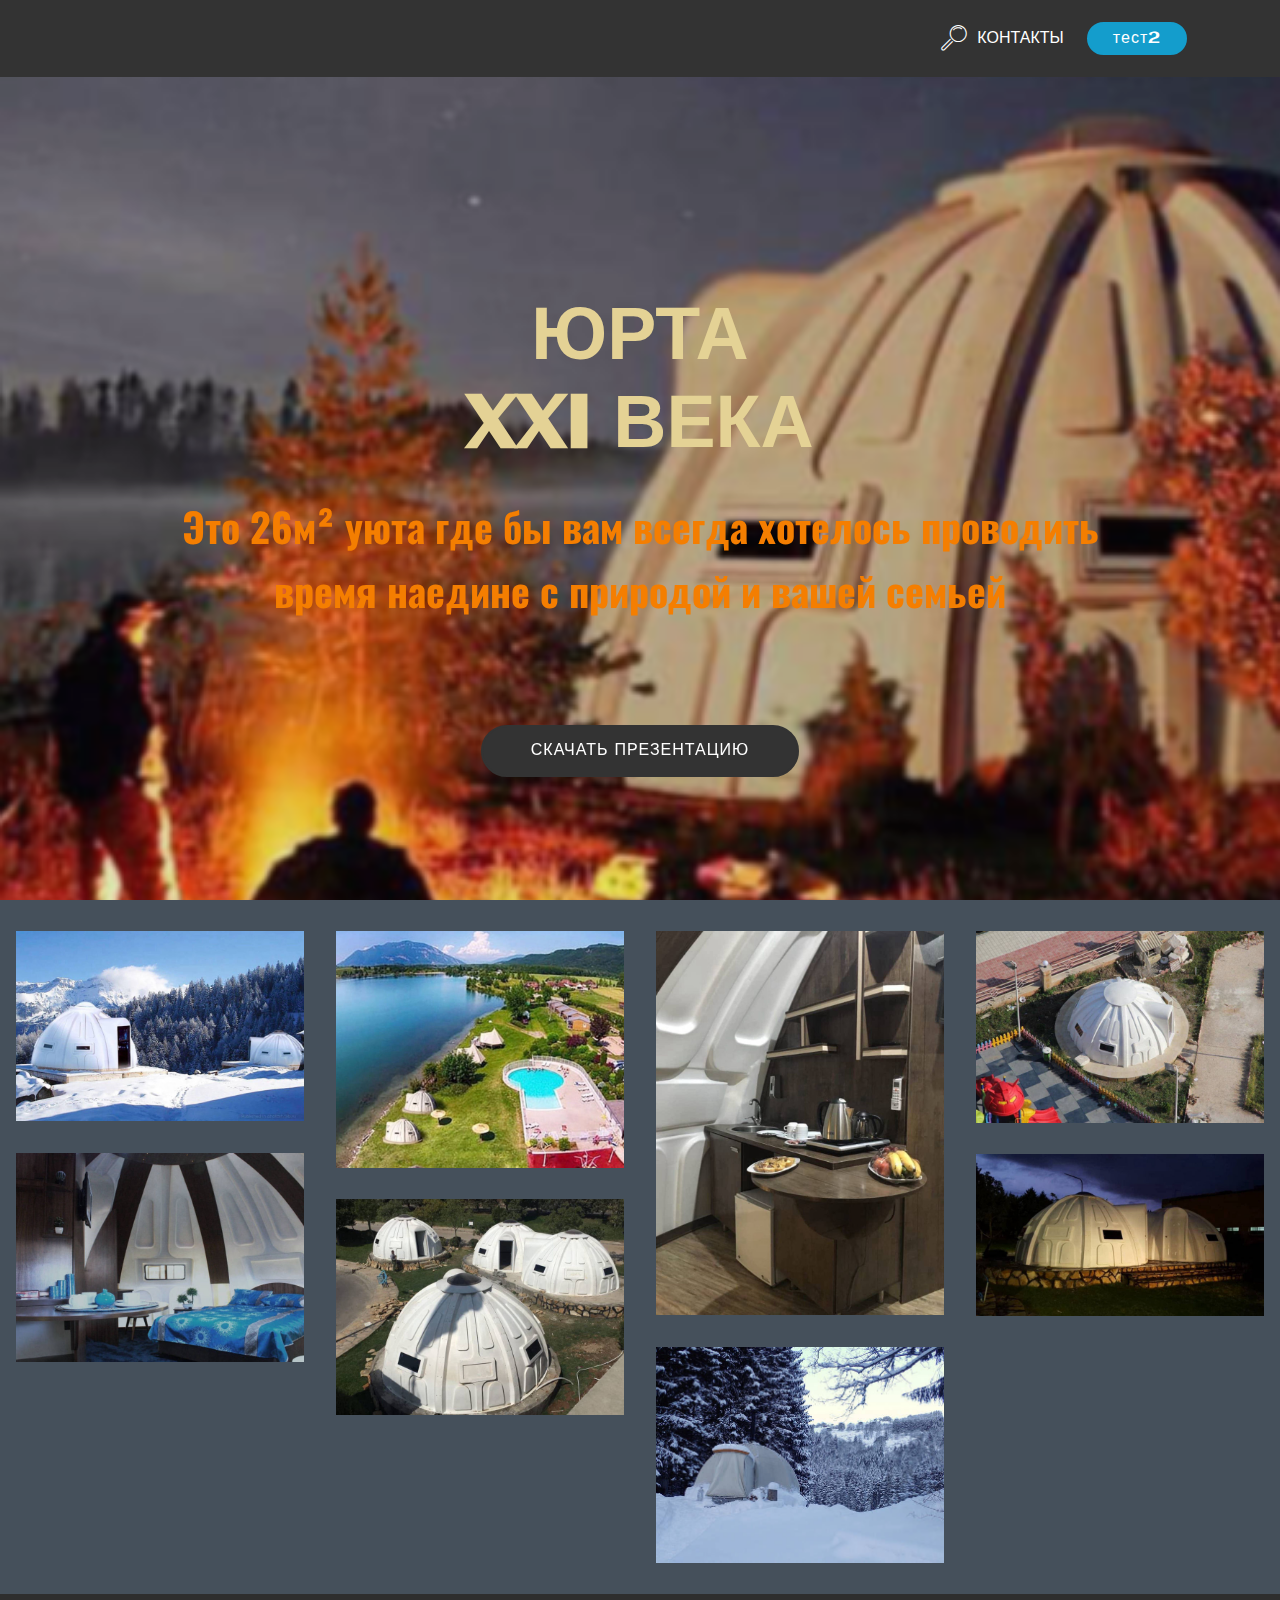
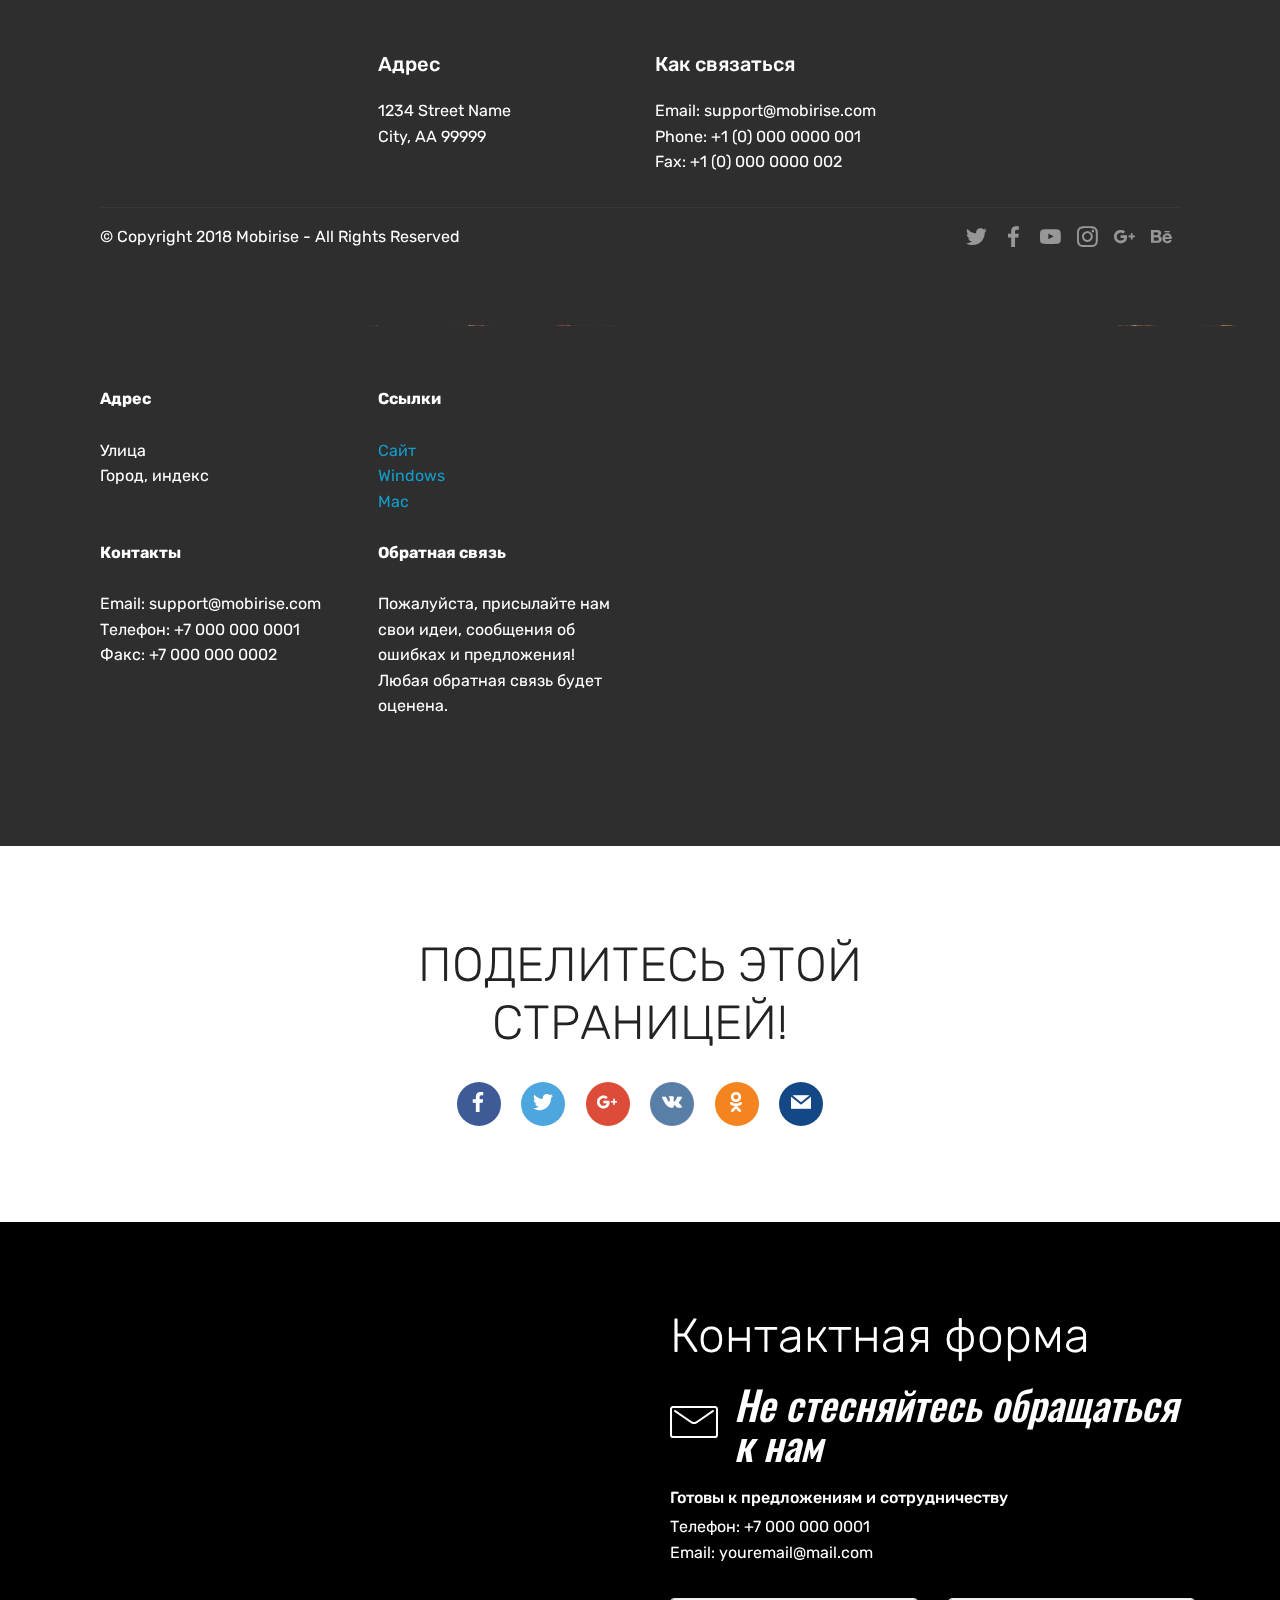
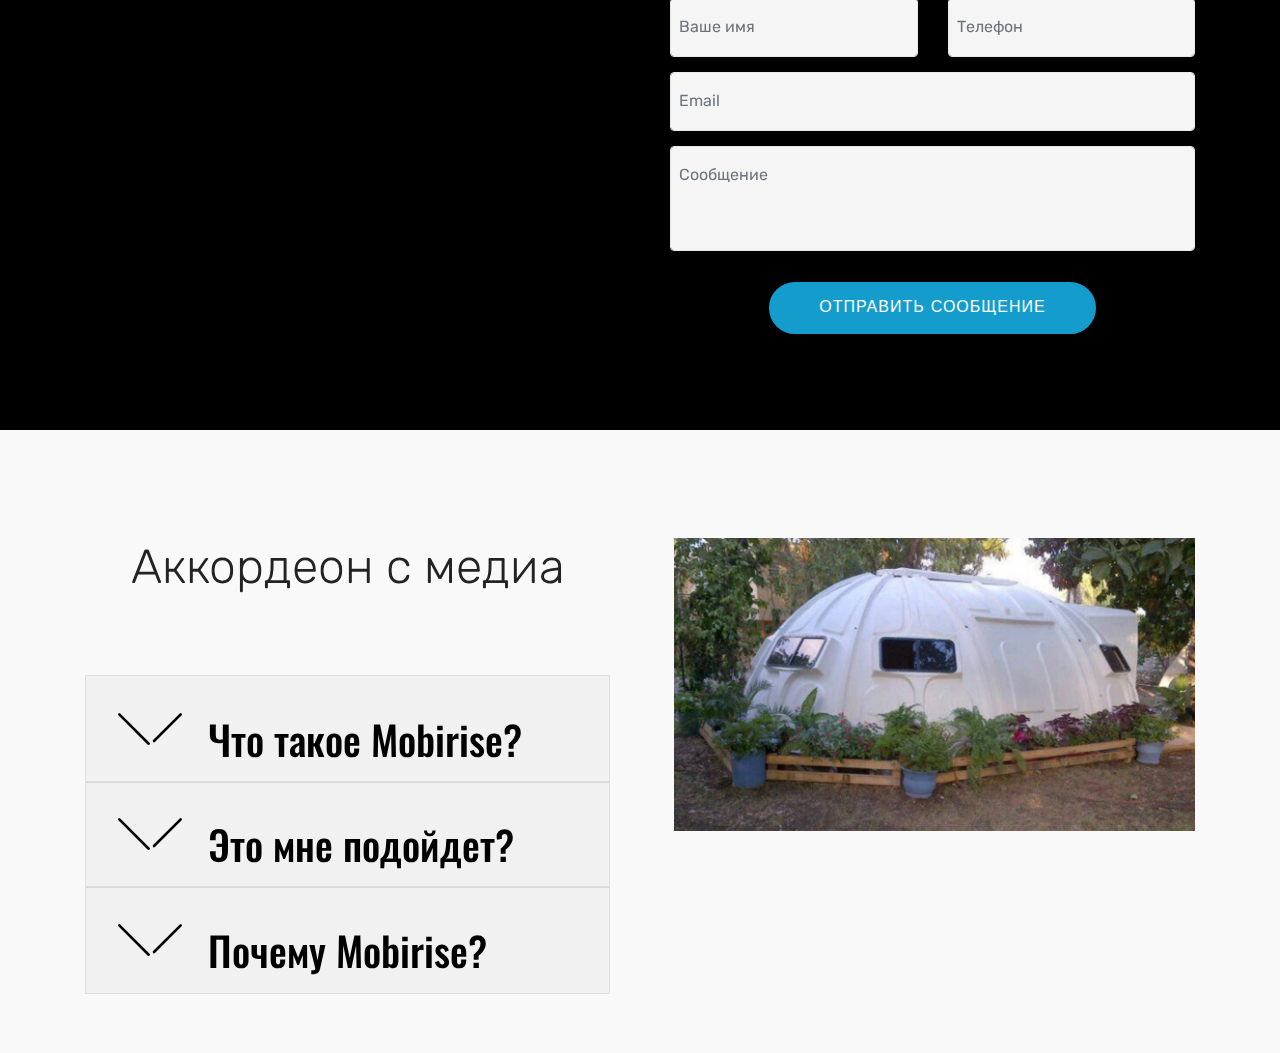
==== index.html @ 5a17ea2f "create github pages" ====
<!DOCTYPE html>
<html >
<head>
  <!-- Site made with Mobirise Website Builder v4.8.6, https://mobirise.com -->
  <meta charset="UTF-8">
  <meta http-equiv="X-UA-Compatible" content="IE=edge">
  <meta name="generator" content="Mobirise v4.8.6, mobirise.com">
  <meta name="viewport" content="width=device-width, initial-scale=1, minimum-scale=1">
  <link rel="shortcut icon" href="assets/images/-2-186x114.png" type="image/x-icon">
  <meta name="description" content="">
  <title>Home</title>
  <link rel="stylesheet" href="assets/web/assets/mobirise-icons/mobirise-icons.css">
  <link rel="stylesheet" href="assets/tether/tether.min.css">
  <link rel="stylesheet" href="assets/bootstrap/css/bootstrap.min.css">
  <link rel="stylesheet" href="assets/bootstrap/css/bootstrap-grid.min.css">
  <link rel="stylesheet" href="assets/bootstrap/css/bootstrap-reboot.min.css">
  <link rel="stylesheet" href="assets/facebook-plugin/style.css">
  <link rel="stylesheet" href="assets/dropdown/css/style.css">
  <link rel="stylesheet" href="assets/socicon/css/styles.css">
  <link rel="stylesheet" href="assets/theme/css/style.css">
  <link rel="stylesheet" href="assets/gallery/style.css">
  <link rel="stylesheet" href="assets/mobirise/css/mbr-additional.css" type="text/css">
  
  
  
</head>
<body>
  <section class="menu cid-qTkzRZLJNu" once="menu" id="menu1-0">

    

    <nav class="navbar navbar-expand beta-menu navbar-dropdown align-items-center navbar-fixed-top navbar-toggleable-sm">
        <button class="navbar-toggler navbar-toggler-right" type="button" data-toggle="collapse" data-target="#navbarSupportedContent" aria-controls="navbarSupportedContent" aria-expanded="false" aria-label="Toggle navigation">
            <div class="hamburger">
                <span></span>
                <span></span>
                <span></span>
                <span></span>
            </div>
        </button>
        <div class="menu-logo">
            <div class="navbar-brand">
                
                
            </div>
        </div>
        <div class="collapse navbar-collapse" id="navbarSupportedContent">
            <ul class="navbar-nav nav-dropdown navbar-nav-top-padding" data-app-modern-menu="true"><li class="nav-item">
                    <a class="nav-link link text-white display-4" href="page2.html">
                        <span class="mbri-search mbr-iconfont mbr-iconfont-btn"></span>КОНТАКТЫ</a>
                </li></ul>
            <div class="navbar-buttons mbr-section-btn"><a class="btn btn-sm btn-primary display-4" href="page1.html#video3-c">тест2</a></div>
        </div>
    </nav>
</section>

<section class="engine"><a href="https://mobirise.info/m">free site design templates</a></section><section class="cid-qTkA127IK8 mbr-fullscreen mbr-parallax-background" id="header2-1">

    

    <div class="mbr-overlay" style="opacity: 0.1; background-color: rgb(35, 35, 35);"></div>

    <div class="container align-center">
        <div class="row justify-content-md-center">
            <div class="mbr-white col-md-10">
                <h1 class="mbr-section-title mbr-bold pb-3 mbr-fonts-style display-1"><br><br>ЮРТА<br> XXI ВЕКА<br></h1>
                
                <p class="mbr-text pb-3 mbr-fonts-style display-5"><strong>Это 26м²	уюта где бы вам всегда хотелось проводить время наедине с природой и вашей семьей<br></strong><br></p>
                <div class="mbr-section-btn"><a class="btn btn-md btn-black display-4" href="assets/files/111kolbe%20%D1%80%D1%83%20%D0%B2%D0%B5%D1%80%D1%81%D0%B8%D1%8F.pptx">СКАЧАТЬ ПРЕЗЕНТАЦИЮ</a></div>
            </div>
        </div>
    </div>
    
</section>

<section class="mbr-gallery mbr-slider-carousel cid-r6RtkmjV8r" id="gallery3-p">

    

    <div>
        <div><!-- Filter --><!-- Gallery --><div class="mbr-gallery-row"><div class="mbr-gallery-layout-default"><div><div><div class="mbr-gallery-item mbr-gallery-item--p2" data-video-url="false" data-tags="Потрясающие"><div href="#lb-gallery3-p" data-slide-to="0" data-toggle="modal"><img src="assets/images/img-20181016-wa0000-1-1125x742-800x528.jpg" alt="" title=""><span class="icon-focus"></span></div></div><div class="mbr-gallery-item mbr-gallery-item--p2" data-video-url="false" data-tags="Отзывчивый"><div href="#lb-gallery3-p" data-slide-to="1" data-toggle="modal"><img src="assets/images/img-20181016-wa0001-3-1125x1117-800x657.jpg" alt="" title=""><span class="icon-focus"></span></div></div><div class="mbr-gallery-item mbr-gallery-item--p2" data-video-url="false" data-tags="Творческий"><div href="#lb-gallery3-p" data-slide-to="2" data-toggle="modal"><img src="assets/images/img-20181017-wa0000-810x1080-800x1067.jpg" alt="" title=""><span class="icon-focus"></span></div></div><div class="mbr-gallery-item mbr-gallery-item--p2" data-video-url="false" data-tags="Анимированный"><div href="#lb-gallery3-p" data-slide-to="3" data-toggle="modal"><img src="assets/images/img-20181017-wa0003-1080x719-800x533.jpg" alt="" title=""><span class="icon-focus"></span></div></div><div class="mbr-gallery-item mbr-gallery-item--p2" data-video-url="false" data-tags="Отзывчивый"><div href="#lb-gallery3-p" data-slide-to="4" data-toggle="modal"><img src="assets/images/1227x891-800x581.jpg" alt="" title=""><span class="icon-focus"></span></div></div><div class="mbr-gallery-item mbr-gallery-item--p2" data-video-url="false" data-tags="Потрясающие"><div href="#lb-gallery3-p" data-slide-to="5" data-toggle="modal"><img src="assets/images/img-20181017-wa0004-1080x607-800x450.jpg" alt="" title=""><span class="icon-focus"></span></div></div><div class="mbr-gallery-item mbr-gallery-item--p2" data-video-url="false" data-tags="Потрясающие"><div href="#lb-gallery3-p" data-slide-to="6" data-toggle="modal"><img src="assets/images/img-20181017-wa0002-1080x810-800x600.jpg" alt="" title=""><span class="icon-focus"></span></div></div><div class="mbr-gallery-item mbr-gallery-item--p2" data-video-url="false" data-tags="Анимированный"><div href="#lb-gallery3-p" data-slide-to="7" data-toggle="modal"><img src="assets/images/2-2062576-583x437-583x437.jpg" alt="" title=""><span class="icon-focus"></span></div></div></div></div><div class="clearfix"></div></div></div><!-- Lightbox --><div data-app-prevent-settings="" class="mbr-slider modal fade carousel slide" tabindex="-1" data-keyboard="true" data-interval="false" id="lb-gallery3-p"><div class="modal-dialog"><div class="modal-content"><div class="modal-body"><div class="carousel-inner"><div class="carousel-item"><img src="assets/images/img-20181016-wa0000-1-1125x742.jpg" alt="" title=""></div><div class="carousel-item"><img src="assets/images/img-20181016-wa0001-3-1125x1117.jpg" alt="" title=""></div><div class="carousel-item"><img src="assets/images/img-20181017-wa0000-810x1080.jpg" alt="" title=""></div><div class="carousel-item"><img src="assets/images/img-20181017-wa0003-1080x719.jpg" alt="" title=""></div><div class="carousel-item active"><img src="assets/images/-1227x891.jpg" alt="" title=""></div><div class="carousel-item"><img src="assets/images/img-20181017-wa0004-1080x607.jpg" alt="" title=""></div><div class="carousel-item"><img src="assets/images/img-20181017-wa0002-1080x810.jpg" alt="" title=""></div><div class="carousel-item"><img src="assets/images/2-2062576-583x437.jpg" alt="" title=""></div></div><a class="carousel-control carousel-control-prev" role="button" data-slide="prev" href="#lb-gallery3-p"><span class="mbri-left mbr-iconfont" aria-hidden="true"></span><span class="sr-only">Previous</span></a><a class="carousel-control carousel-control-next" role="button" data-slide="next" href="#lb-gallery3-p"><span class="mbri-right mbr-iconfont" aria-hidden="true"></span><span class="sr-only">Next</span></a><a class="close" href="#" role="button" data-dismiss="modal"><span class="sr-only">Close</span></a></div></div></div></div></div>
    </div>

</section>

<section class="cid-qTkAaeaxX5" id="footer1-2">

    

    

    <div class="container">
        <div class="media-container-row content text-white">
            <div class="col-12 col-md-3">
                <div class="media-wrap">
                    <a href="https://mobirise.com/">
                        <img src="assets/images/logo2-1.png" alt="Mobirise" title="">
                    </a>
                </div>
            </div>
            <div class="col-12 col-md-3 mbr-fonts-style display-7">
                <h5 class="pb-3">
                    Адрес</h5>
                <p class="mbr-text">
                    1234 Street Name
                    <br>City, AA 99999
                </p>
            </div>
            <div class="col-12 col-md-3 mbr-fonts-style display-7">
                <h5 class="pb-3">
                    Как связаться</h5>
                <p class="mbr-text">
                    Email: support@mobirise.com
                    <br>Phone: +1 (0) 000 0000 001
                    <br>Fax: +1 (0) 000 0000 002
                </p>
            </div>
            <div class="col-12 col-md-3 mbr-fonts-style display-7">
                <h5 class="pb-3"></h5>
                <p class="mbr-text"></p>
            </div>
        </div>
        <div class="footer-lower">
            <div class="media-container-row">
                <div class="col-sm-12">
                    <hr>
                </div>
            </div>
            <div class="media-container-row mbr-white">
                <div class="col-sm-6 copyright">
                    <p class="mbr-text mbr-fonts-style display-7">
                        © Copyright 2018 Mobirise - All Rights Reserved
                    </p>
                </div>
                <div class="col-md-6">
                    <div class="social-list align-right">
                        <div class="soc-item">
                            <a href="https://twitter.com/mobirise" target="_blank">
                                <span class="socicon-twitter socicon mbr-iconfont mbr-iconfont-social"></span>
                            </a>
                        </div>
                        <div class="soc-item">
                            <a href="https://www.facebook.com/pages/Mobirise/1616226671953247" target="_blank">
                                <span class="socicon-facebook socicon mbr-iconfont mbr-iconfont-social"></span>
                            </a>
                        </div>
                        <div class="soc-item">
                            <a href="https://www.youtube.com/c/mobirise" target="_blank">
                                <span class="socicon-youtube socicon mbr-iconfont mbr-iconfont-social"></span>
                            </a>
                        </div>
                        <div class="soc-item">
                            <a href="https://instagram.com/mobirise" target="_blank">
                                <span class="socicon-instagram socicon mbr-iconfont mbr-iconfont-social"></span>
                            </a>
                        </div>
                        <div class="soc-item">
                            <a href="https://plus.google.com/u/0/+Mobirise" target="_blank">
                                <span class="socicon-googleplus socicon mbr-iconfont mbr-iconfont-social"></span>
                            </a>
                        </div>
                        <div class="soc-item">
                            <a href="https://www.behance.net/Mobirise" target="_blank">
                                <span class="socicon-behance socicon mbr-iconfont mbr-iconfont-social"></span>
                            </a>
                        </div>
                    </div>
                </div>
            </div>
        </div>
    </div>
</section>

<section class="mbr-section mbr-section__comments" id="facebook-comments-block-14" data-rv-view="43" style="background-image: url(assets/images/comments-bg.jpg); padding-top: 0rem; padding-bottom: 0rem;">
         <div class="mbr-overlay" style="opacity: 0.6; background-color: rgb(69, 80, 91);">
    </div>
    <div class="mbr-section__container mbr-section__container--isolated addons-container">
        <div class="addons-row">
            <div class="addons-container-inner"><div class="facebookPlaceholder" data-numposts="20"><h2>FACEBOOK COMMENTS WILL BE SHOWN ONLY WHEN YOUR SITE IS ONLINE</h2> <img src="assets/images/facebook-comments.jpg"></div></div>
            
           
        </div>
    </div>
</section>

<section class="cid-r6RGAYYSfJ" id="footer2-1f">

    

    

    <div class="container">
        <div class="media-container-row content mbr-white">
            <div class="col-12 col-md-3 mbr-fonts-style display-7">
                <p class="mbr-text">
                    <strong>Адрес</strong>
                    <br>
                    <br>Улица
                    <br>Город, индекс
                    <br>
                    <br>
                    <br><strong>Контакты</strong>
                    <br>
                    <br>Email: support@mobirise.com
                    <br>Телефон: +7 000 000 0001
                    <br>Факс: +7 000 000 0002
                </p>
            </div>
            <div class="col-12 col-md-3 mbr-fonts-style display-7">
                <p class="mbr-text">
                    <strong>Ссылки</strong>
                    <br>
                    <br><a class="text-primary" href="https://mobirise.co/">Сайт</a>
                    <br><a class="text-primary" href="https://mobirise.co/">Windows</a>
                    <br><a class="text-primary" href="https://mobirise.co/">Mac</a>
                    <br>
                    <br><strong>Обратная связь</strong>
                    <br>
                    <br>Пожалуйста, присылайте нам свои идеи, сообщения об ошибках и предложения! Любая обратная связь будет оценена.
                </p>
            </div>
            <div class="col-12 col-md-6">
                <div class="google-map"><iframe frameborder="0" style="border:0" src="https://www.google.com/maps/embed/v1/place?key=AIzaSyA0Dx_boXQiwvdz8sJHoYeZNVTdoWONYkU&amp;q=place_id:ChIJn6wOs6lZwokRLKy1iqRcoKw" allowfullscreen=""></iframe></div>
            </div>
        </div>
        
    </div>
</section>

<section class="cid-r6RGNVhE9w" id="social-buttons3-1l">
    
    

    

    <div class="container">
        <div class="media-container-row">
            <div class="col-md-8 align-center">
                <h2 class="pb-3 mbr-section-title mbr-fonts-style display-2">
                    ПОДЕЛИТЕСЬ ЭТОЙ СТРАНИЦЕЙ!
                </h2>
                <div>
                    <div class="mbr-social-likes">
                        <span class="btn btn-social socicon-bg-facebook facebook mx-2" title="Поделиться в Facebook">
                            <i class="socicon socicon-facebook"></i>
                        </span>
                        <span class="btn btn-social twitter socicon-bg-twitter mx-2" title="Поделиться в Twitter">
                            <i class="socicon socicon-twitter"></i>
                        </span>
                        <span class="btn btn-social plusone socicon-bg-googleplus mx-2" title="Поделиться в Google+">
                            <i class="socicon socicon-googleplus"></i>
                        </span>
                        <span class="btn btn-social vkontakte socicon-bg-vkontakte mx-2" title="Поделиться в VK">
                            <i class="socicon socicon-vkontakte"></i>
                        </span>
                        <span class="btn btn-social odnoklassniki socicon-bg-odnoklassniki mx-2" title="Поделиться в OK">
                            <i class="socicon socicon-odnoklassniki"></i>
                        </span>
                        
                        <span class="btn btn-social mailru socicon-bg-mail mx-2" title="Поделиться в Mail.ru">
                            <i class="socicon socicon-mail"></i>
                        </span>
                    </div>
                </div>
            </div>
        </div>
    </div>
</section>

<section class="mbr-section form4 cid-r6RGTCSPbc" id="form4-2o">

    

    
    <div class="container">
        <div class="row">
            <div class="col-md-6">
                <div class="google-map"><iframe frameborder="0" style="border:0" src="https://www.google.com/maps/embed/v1/place?key=AIzaSyA0Dx_boXQiwvdz8sJHoYeZNVTdoWONYkU&amp;q=place_id:ChIJn6wOs6lZwokRLKy1iqRcoKw" allowfullscreen=""></iframe></div>
            </div>
            <div class="col-md-6">
                <h2 class="pb-3 align-left mbr-fonts-style display-2">
                    Контактная форма
                </h2>
                <div>
                    <div class="icon-block pb-3">
                        <span class="icon-block__icon">
                            <span class="mbr-iconfont mbri-letter" style="color: rgb(255, 255, 255); fill: rgb(255, 255, 255);"></span>
                        </span>
                        <h4 class="icon-block__title align-left mbr-fonts-style display-5">
                            Не стесняйтесь обращаться к нам
                        </h4>
                    </div>
                    <div class="icon-contacts pb-3">
                        <h5 class="align-left mbr-fonts-style display-7">
                            Готовы к предложениям и сотрудничеству
                        </h5>
                        <p class="mbr-text align-left mbr-fonts-style display-7">
                            Телефон: +7 000 000 0001 <br>
                            Email: youremail@mail.com
                        </p>
                    </div>
                </div>
                <div data-form-type="formoid">
                    <div data-form-alert="" hidden="">Спасибо за заполнение анкеты!</div>
                    <form class="block mbr-form" action="https://mobirise.com/" method="post" data-form-title="Mobirise Form"><input type="hidden" name="email" data-form-email="true" value="rLSuAq1L0vWD0fDJm6DjSKZJXuNEM0MBqK08DzKkqx2nPDmiSiIG1WAEdH+lV1MstTZqSiFe5QsLeC7LN2u+0MVGyG+7CFnGthLiTSDicDaTqVNBIhTIag0ufxMpxOjO">
                        <div class="row">
                            <div class="col-md-6 multi-horizontal" data-for="name">
                                <input type="text" class="form-control input" name="name" data-form-field="Name" placeholder="Ваше имя" required="" id="name-form4-2o">
                            </div>
                            <div class="col-md-6 multi-horizontal" data-for="phone">
                                <input type="text" class="form-control input" name="phone" data-form-field="Phone" placeholder="Телефон" required="" id="phone-form4-2o">
                            </div>
                            <div class="col-md-12" data-for="email">
                                <input type="text" class="form-control input" name="email" data-form-field="Email" placeholder="Email" required="" id="email-form4-2o">
                            </div>
                            <div class="col-md-12" data-for="message">
                                <textarea class="form-control input" name="message" rows="3" data-form-field="Message" placeholder="Сообщение" style="resize:none" id="message-form4-2o"></textarea>
                            </div>
                            <div class="input-group-btn col-md-12" style="margin-top: 10px;">
                                <button href="" type="submit" class="btn btn-primary btn-form display-4">ОТПРАВИТЬ СООБЩЕНИЕ</button>
                            </div>
                        </div>
                    </form>
                </div>
            </div>
        </div>
    </div>
</section>

<section class="accordion2 cid-r6RH7hiity" id="accordion2-1y">

    


    
    <div class="container">
        <div class="media-container-row pt-5">
            <div class="accordion-content">
                <h2 class="mbr-section-title align-center pb-3 mbr-fonts-style display-2">
                        Aккордеон с медиа
                </h2>
                
                <div id="bootstrap-accordion_8" class="panel-group accordionStyles accordion pt-5 mt-3" role="tablist" aria-multiselectable="true">
                        <div class="card">
                            <div class="card-header" role="tab" id="headingOne">
                                <a role="button" class="collapsed panel-title text-black" data-toggle="collapse" data-core="" href="#collapse1_8" aria-expanded="false" aria-controls="collapse1">
                                    <h4 class="mbr-fonts-style display-5">
                                        <span class="sign mbr-iconfont mbri-arrow-down inactive"></span> Что такое Mobirise?
                                    </h4>
                                </a>
                            </div>
                            <div id="collapse1_8" class="panel-collapse noScroll collapse" role="tabpanel" aria-labelledby="headingOne" data-parent="#bootstrap-accordion_8">
                                <div class="panel-body p-4">
                                    <p class="mbr-fonts-style panel-text display-7">
                                       Mobirise - это автономное приложение для Windows и Mac, которое позволяет легко создавать веб-сайты, целевые страницы, онлайн-резюме и портфолио, промо-сайты для приложений, мероприятий, услуг и продуктов.</p>
                                </div>
                            </div>
                        </div>
                
                        <div class="card">
                            <div class="card-header" role="tab" id="headingTwo">
                                <a role="button" class="collapsed panel-title text-black" data-toggle="collapse" data-core="" href="#collapse2_8" aria-expanded="false" aria-controls="collapse2">
                                    <h4 class="mbr-fonts-style mbr-fonts-style display-5">
                                        <span class="sign mbr-iconfont mbri-arrow-down inactive"></span> Это мне подойдет?
                                    </h4>
                                </a>
                                
                            </div>
                            <div id="collapse2_8" class="panel-collapse noScroll collapse" role="tabpanel" aria-labelledby="headingTwo" data-parent="#bootstrap-accordion_8">
                                <div class="panel-body p-4">
                                    <p class="mbr-fonts-style panel-text display-7">
                                       Mobirise идеально подходит для тех, кто не знает тонкостей веб-дизайна и разработки, кто предпочитает работать визуально и не копаться с кодом. Также пригодится прокодерам для быстрого прототипирования и небольших проектов.</p>
                                </div>
                            </div>
                        </div>
                
                        <div class="card">
                            <div class="card-header" role="tab" id="headingThree">
                                <a role="button" class="collapsed panel-title text-black" data-toggle="collapse" data-core="" href="#collapse3_8" aria-expanded="false" aria-controls="collapse3">
                                    <h4 class="mbr-fonts-style display-5">
                                        <span class="sign mbr-iconfont mbri-arrow-down inactive"></span> Почему Mobirise?
                                    </h4>
                                </a>
                            </div>
                            <div id="collapse3_8" class="panel-collapse noScroll collapse" role="tabpanel" aria-labelledby="headingThree" data-parent="#bootstrap-accordion_8">
                                <div class="panel-body p-4">
                                    <p class="mbr-fonts-style panel-text display-7">
                                       Основные отличия от традиционных конструкторов:<br>* Минималистичен, удивительно <strong>прост в использовании</strong> интерфейс<br>* <strong>мобильно</strong>-адаптирован и технологичен<br>* <strong>бесплатно</strong> для коммерческого и некоммерческого использования</p>
                                </div>
                            </div>
                        </div>
                
                        
                
                        
                
                        
                </div>
            </div>
            <div class="mbr-figure" style="width: 105%;">
                    <img src="assets/images/img-20181017-wa0001-1-1080x606.jpg" alt="Mobirise" title="">
            </div>
        </div>
    </div>
</section>


  <script src="assets/web/assets/jquery/jquery.min.js"></script>
  <script src="assets/popper/popper.min.js"></script>
  <script src="assets/tether/tether.min.js"></script>
  <script src="assets/bootstrap/js/bootstrap.min.js"></script>
  <script src="https://connect.facebook.net/en_US/sdk.js#xfbml=1&version=v2.5"></script>
  <script src="https://apis.google.com/js/plusone.js"></script>
  <script src="assets/facebook-plugin/facebook-script.js"></script>
  <script src="assets/dropdown/js/script.min.js"></script>
  <script src="assets/touchswipe/jquery.touch-swipe.min.js"></script>
  <script src="assets/parallax/jarallax.min.js"></script>
  <script src="assets/masonry/masonry.pkgd.min.js"></script>
  <script src="assets/imagesloaded/imagesloaded.pkgd.min.js"></script>
  <script src="assets/bootstrapcarouselswipe/bootstrap-carousel-swipe.js"></script>
  <script src="assets/mbr-switch-arrow/mbr-switch-arrow.js"></script>
  <script src="assets/vimeoplayer/jquery.mb.vimeo_player.js"></script>
  <script src="assets/smoothscroll/smooth-scroll.js"></script>
  <script src="assets/sociallikes/social-likes.js"></script>
  <script src="assets/theme/js/script.js"></script>
  <script src="assets/slidervideo/script.js"></script>
  <script src="assets/gallery/player.min.js"></script>
  <script src="assets/gallery/script.js"></script>
  <script src="assets/formoid/formoid.min.js"></script>
  
  
</body>
</html>
---- assets/web/assets/mobirise-icons/mobirise-icons.css ----
@font-face {
  font-family: 'MobiriseIcons';
  src:  url('mobirise-icons.eot?spat4u');
  src:  url('mobirise-icons.eot?spat4u#iefix') format('embedded-opentype'),
    url('mobirise-icons.ttf?spat4u') format('truetype'),
    url('mobirise-icons.woff?spat4u') format('woff'),
    url('mobirise-icons.svg?spat4u#MobiriseIcons') format('svg');
  font-weight: normal;
  font-style: normal;
}

[class^="mbri-"], [class*=" mbri-"] {
  /* use !important to prevent issues with browser extensions that change fonts */
  font-family: MobiriseIcons !important;
  speak: none;
  font-style: normal;
  font-weight: normal;
  font-variant: normal;
  text-transform: none;
  line-height: 1;

  /* Better Font Rendering =========== */
  -webkit-font-smoothing: antialiased;
  -moz-osx-font-smoothing: grayscale;
}

.mbri-add-submenu:before {
  content: "\e900";
}
.mbri-alert:before {
  content: "\e901";
}
.mbri-align-center:before {
  content: "\e902";
}
.mbri-align-justify:before {
  content: "\e903";
}
.mbri-align-left:before {
  content: "\e904";
}
.mbri-align-right:before {
  content: "\e905";
}
.mbri-android:before {
  content: "\e906";
}
.mbri-apple:before {
  content: "\e907";
}
.mbri-arrow-down:before {
  content: "\e908";
}
.mbri-arrow-next:before {
  content: "\e909";
}
.mbri-arrow-prev:before {
  content: "\e90a";
}
.mbri-arrow-up:before {
  content: "\e90b";
}
.mbri-bold:before {
  content: "\e90c";
}
.mbri-bookmark:before {
  content: "\e90d";
}
.mbri-bootstrap:before {
  content: "\e90e";
}
.mbri-briefcase:before {
  content: "\e90f";
}
.mbri-browse:before {
  content: "\e910";
}
.mbri-bulleted-list:before {
  content: "\e911";
}
.mbri-calendar:before {
  content: "\e912";
}
.mbri-camera:before {
  content: "\e913";
}
.mbri-cart-add:before {
  content: "\e914";
}
.mbri-cart-full:before {
  content: "\e915";
}
.mbri-cash:before {
  content: "\e916";
}
.mbri-change-style:before {
  content: "\e917";
}
.mbri-chat:before {
  content: "\e918";
}
.mbri-clock:before {
  content: "\e919";
}
.mbri-close:before {
  content: "\e91a";
}
.mbri-cloud:before {
  content: "\e91b";
}
.mbri-code:before {
  content: "\e91c";
}
.mbri-contact-form:before {
  content: "\e91d";
}
.mbri-credit-card:before {
  content: "\e91e";
}
.mbri-cursor-click:before {
  content: "\e91f";
}
.mbri-cust-feedback:before {
  content: "\e920";
}
.mbri-database:before {
  content: "\e921";
}
.mbri-delivery:before {
  content: "\e922";
}
.mbri-desktop:before {
  content: "\e923";
}
.mbri-devices:before {
  content: "\e924";
}
.mbri-down:before {
  content: "\e925";
}
.mbri-download:before {
  content: "\e989";
}
.mbri-drag-n-drop:before {
  content: "\e927";
}
.mbri-drag-n-drop2:before {
  content: "\e928";
}
.mbri-edit:before {
  content: "\e929";
}
.mbri-edit2:before {
  content: "\e92a";
}
.mbri-error:before {
  content: "\e92b";
}
.mbri-extension:before {
  content: "\e92c";
}
.mbri-features:before {
  content: "\e92d";
}
.mbri-file:before {
  content: "\e92e";
}
.mbri-flag:before {
  content: "\e92f";
}
.mbri-folder:before {
  content: "\e930";
}
.mbri-gift:before {
  content: "\e931";
}
.mbri-github:before {
  content: "\e932";
}
.mbri-globe:before {
  content: "\e933";
}
.mbri-globe-2:before {
  content: "\e934";
}
.mbri-growing-chart:before {
  content: "\e935";
}
.mbri-hearth:before {
  content: "\e936";
}
.mbri-help:before {
  content: "\e937";
}
.mbri-home:before {
  content: "\e938";
}
.mbri-hot-cup:before {
  content: "\e939";
}
.mbri-idea:before {
  content: "\e93a";
}
.mbri-image-gallery:before {
  content: "\e93b";
}
.mbri-image-slider:before {
  content: "\e93c";
}
.mbri-info:before {
  content: "\e93d";
}
.mbri-italic:before {
  content: "\e93e";
}
.mbri-key:before {
  content: "\e93f";
}
.mbri-laptop:before {
  content: "\e940";
}
.mbri-layers:before {
  content: "\e941";
}
.mbri-left-right:before {
  content: "\e942";
}
.mbri-left:before {
  content: "\e943";
}
.mbri-letter:before {
  content: "\e944";
}
.mbri-like:before {
  content: "\e945";
}
.mbri-link:before {
  content: "\e946";
}
.mbri-lock:before {
  content: "\e947";
}
.mbri-login:before {
  content: "\e948";
}
.mbri-logout:before {
  content: "\e949";
}
.mbri-magic-stick:before {
  content: "\e94a";
}
.mbri-map-pin:before {
  content: "\e94b";
}
.mbri-menu:before {
  content: "\e94c";
}
.mbri-mobile:before {
  content: "\e94d";
}
.mbri-mobile2:before {
  content: "\e94e";
}
.mbri-mobirise:before {
  content: "\e94f";
}
.mbri-more-horizontal:before {
  content: "\e950";
}
.mbri-more-vertical:before {
  content: "\e951";
}
.mbri-music:before {
  content: "\e952";
}
.mbri-new-file:before {
  content: "\e953";
}
.mbri-numbered-list:before {
  content: "\e954";
}
.mbri-opened-folder:before {
  content: "\e955";
}
.mbri-pages:before {
  content: "\e956";
}
.mbri-paper-plane:before {
  content: "\e957";
}
.mbri-paperclip:before {
  content: "\e958";
}
.mbri-photo:before {
  content: "\e959";
}
.mbri-photos:before {
  content: "\e95a";
}
.mbri-pin:before {
  content: "\e95b";
}
.mbri-play:before {
  content: "\e95c";
}
.mbri-plus:before {
  content: "\e95d";
}
.mbri-preview:before {
  content: "\e95e";
}
.mbri-print:before {
  content: "\e95f";
}
.mbri-protect:before {
  content: "\e960";
}
.mbri-question:before {
  content: "\e961";
}
.mbri-quote-left:before {
  content: "\e962";
}
.mbri-quote-right:before {
  content: "\e963";
}
.mbri-refresh:before {
  content: "\e964";
}
.mbri-responsive:before {
  content: "\e965";
}
.mbri-right:before {
  content: "\e966";
}
.mbri-rocket:before {
  content: "\e967";
}
.mbri-sad-face:before {
  content: "\e968";
}
.mbri-sale:before {
  content: "\e969";
}
.mbri-save:before {
  content: "\e96a";
}
.mbri-search:before {
  content: "\e96b";
}
.mbri-setting:before {
  content: "\e96c";
}
.mbri-setting2:before {
  content: "\e96d";
}
.mbri-setting3:before {
  content: "\e96e";
}
.mbri-share:before {
  content: "\e96f";
}
.mbri-shopping-bag:before {
  content: "\e970";
}
.mbri-shopping-basket:before {
  content: "\e971";
}
.mbri-shopping-cart:before {
  content: "\e972";
}
.mbri-sites:before {
  content: "\e973";
}
.mbri-smile-face:before {
  content: "\e974";
}
.mbri-speed:before {
  content: "\e975";
}
.mbri-star:before {
  content: "\e976";
}
.mbri-success:before {
  content: "\e977";
}
.mbri-sun:before {
  content: "\e978";
}
.mbri-sun2:before {
  content: "\e979";
}
.mbri-tablet:before {
  content: "\e97a";
}
.mbri-tablet-vertical:before {
  content: "\e97b";
}
.mbri-target:before {
  content: "\e97c";
}
.mbri-timer:before {
  content: "\e97d";
}
.mbri-to-ftp:before {
  content: "\e97e";
}
.mbri-to-local-drive:before {
  content: "\e97f";
}
.mbri-touch-swipe:before {
  content: "\e980";
}
.mbri-touch:before {
  content: "\e981";
}
.mbri-trash:before {
  content: "\e982";
}
.mbri-underline:before {
  content: "\e983";
}
.mbri-unlink:before {
  content: "\e984";
}
.mbri-unlock:before {
  content: "\e985";
}
.mbri-up-down:before {
  content: "\e986";
}
.mbri-up:before {
  content: "\e987";
}
.mbri-update:before {
  content: "\e988";
}
.mbri-upload:before {
 content: "\e926"; 
}
.mbri-user:before {
  content: "\e98a";
}
.mbri-user2:before {
  content: "\e98b";
}
.mbri-users:before {
  content: "\e98c";
}
.mbri-video:before {
  content: "\e98d";
}
.mbri-video-play:before {
  content: "\e98e";
}
.mbri-watch:before {
  content: "\e98f";
}
.mbri-website-theme:before {
  content: "\e990";
}
.mbri-wifi:before {
  content: "\e991";
}
.mbri-windows:before {
  content: "\e992";
}
.mbri-zoom-out:before {
  content: "\e993";
}
.mbri-redo:before {
  content: "\e994";
}
.mbri-undo:before {
  content: "\e995";
}
---- assets/facebook-plugin/style.css ----
.mbr-section.mbr-section__comments{
    position: relative;
}
.mbr-section__comments{
    background-size: cover;
}
.addons-container {
  position: relative;
  margin-left: auto;
  margin-right: auto;
  padding-right: 15px;
  padding-left: 15px; }
  @media (min-width: 576px) {
    .addons-container {
      padding-right: 15px;
      padding-left: 15px; } }
  @media (min-width: 768px) {
    .addons-container {
      padding-right: 15px;
      padding-left: 15px; } }
  @media (min-width: 992px) {
    .addons-container {
      padding-right: 15px;
      padding-left: 15px; } }
  @media (min-width: 1200px) {
    .addons-container {
      padding-right: 15px;
      padding-left: 15px; } }
  @media (min-width: 576px) {
    .addons-container {
      width: 540px;
      max-width: 100%; } }
  @media (min-width: 768px) {
    .addons-container {
      width: 720px;
      max-width: 100%; } }
  @media (min-width: 992px) {
    .addons-container {
      width: 960px;
      max-width: 100%; } }
  @media (min-width: 1200px) {
    .addons-container {
      width: 1140px;
      max-width: 100%; } }

.addons-container-inner{
    position: relative;
    width: 100%;
    min-height: 1px;
    padding-right: 15px;
    padding-left: 15px;
}
@media (min-width: 567px) {
    .addons-container-inner{
        -ms-flex: 0 0 66.666667%;
        flex: 0 0 66.666667%;
        max-width: 66.666667%;
    }
}
.addons-row{
    display: flex;
    justify-content:center;
}
---- assets/dropdown/css/style.css ----
.navbar-dropdown {
  left: 0;
  padding: 0;
  position: absolute;
  right: 0;
  top: 0;
  transition: all 0.45s ease;
  z-index: 1030;
  background: #282828; }
  .navbar-dropdown .navbar-logo {
    margin-right: 0.8rem;
    transition: margin 0.3s ease-in-out;
    vertical-align: middle; }
    .navbar-dropdown .navbar-logo img {
      height: 3.125rem;
      transition: all 0.3s ease-in-out; }
    .navbar-dropdown .navbar-logo.mbr-iconfont {
      font-size: 3.125rem;
      line-height: 3.125rem; }
  .navbar-dropdown .navbar-caption {
    font-weight: 700;
    white-space: normal;
    vertical-align: -4px;
    line-height: 3.125rem !important; }
    .navbar-dropdown .navbar-caption, .navbar-dropdown .navbar-caption:hover {
      color: inherit;
      text-decoration: none; }
  .navbar-dropdown .mbr-iconfont + .navbar-caption {
    vertical-align: -1px; }
  .navbar-dropdown.navbar-fixed-top {
    position: fixed; }
  .navbar-dropdown .navbar-brand span {
    vertical-align: -4px; }
  .navbar-dropdown.bg-color.transparent {
    background: none; }
  .navbar-dropdown.navbar-short .navbar-brand {
    padding: 0.625rem 0; }
    .navbar-dropdown.navbar-short .navbar-brand span {
      vertical-align: -1px; }
  .navbar-dropdown.navbar-short .navbar-caption {
    line-height: 2.375rem !important;
    vertical-align: -2px; }
  .navbar-dropdown.navbar-short .navbar-logo {
    margin-right: 0.5rem; }
    .navbar-dropdown.navbar-short .navbar-logo img {
      height: 2.375rem; }
    .navbar-dropdown.navbar-short .navbar-logo.mbr-iconfont {
      font-size: 2.375rem;
      line-height: 2.375rem; }
  .navbar-dropdown.navbar-short .mbr-table-cell {
    height: 3.625rem; }
  .navbar-dropdown .navbar-close {
    left: 0.6875rem;
    position: fixed;
    top: 0.75rem;
    z-index: 1000; }
  .navbar-dropdown .hamburger-icon {
    content: "";
    display: inline-block;
    vertical-align: middle;
    width: 16px;
    -webkit-box-shadow: 0 -6px 0 1px #282828,0 0 0 1px #282828,0 6px 0 1px #282828;
    -moz-box-shadow: 0 -6px 0 1px #282828,0 0 0 1px #282828,0 6px 0 1px #282828;
    box-shadow: 0 -6px 0 1px #282828,0 0 0 1px #282828,0 6px 0 1px #282828; }

.dropdown-menu .dropdown-toggle[data-toggle="dropdown-submenu"]::after {
  border-bottom: 0.35em solid transparent;
  border-left: 0.35em solid;
  border-right: 0;
  border-top: 0.35em solid transparent;
  margin-left: 0.3rem; }

.dropdown-menu .dropdown-item:focus {
  outline: 0; }

.nav-dropdown {
  font-size: 0.75rem;
  font-weight: 500;
  height: auto !important; }
  .nav-dropdown .nav-btn {
    padding-left: 1rem; }
  .nav-dropdown .link {
    margin: .667em 1.667em;
    font-weight: 500;
    padding: 0;
    transition: color .2s ease-in-out; }
    .nav-dropdown .link.dropdown-toggle {
      margin-right: 2.583em; }
      .nav-dropdown .link.dropdown-toggle::after {
        margin-left: .25rem;
        border-top: 0.35em solid;
        border-right: 0.35em solid transparent;
        border-left: 0.35em solid transparent;
        border-bottom: 0; }
      .nav-dropdown .link.dropdown-toggle[aria-expanded="true"] {
        margin: 0;
        padding: 0.667em 3.263em  0.667em 1.667em; }
  .nav-dropdown .link::after,
  .nav-dropdown .dropdown-item::after {
    color: inherit; }
  .nav-dropdown .btn {
    font-size: 0.75rem;
    font-weight: 700;
    letter-spacing: 0;
    margin-bottom: 0;
    padding-left: 1.25rem;
    padding-right: 1.25rem; }
  .nav-dropdown .dropdown-menu {
    border-radius: 0;
    border: 0;
    left: 0;
    margin: 0;
    padding-bottom: 1.25rem;
    padding-top: 1.25rem;
    position: relative; }
  .nav-dropdown .dropdown-submenu {
    margin-left: 0.125rem;
    top: 0; }
  .nav-dropdown .dropdown-item {
    font-weight: 500;
    line-height: 2;
    padding: 0.3846em 4.615em 0.3846em 1.5385em;
    position: relative;
    transition: color .2s ease-in-out, background-color .2s ease-in-out; }
    .nav-dropdown .dropdown-item::after {
      margin-top: -0.3077em;
      position: absolute;
      right: 1.1538em;
      top: 50%; }
    .nav-dropdown .dropdown-item:focus, .nav-dropdown .dropdown-item:hover {
      background: none; }

@media (max-width: 767px) {
  .nav-dropdown.navbar-toggleable-sm {
    bottom: 0;
    display: none;
    left: 0;
    overflow-x: hidden;
    position: fixed;
    top: 0;
    transform: translateX(-100%);
    -ms-transform: translateX(-100%);
    -webkit-transform: translateX(-100%);
    width: 18.75rem;
    z-index: 999; } }
.nav-dropdown.navbar-toggleable-xl {
  bottom: 0;
  display: none;
  left: 0;
  overflow-x: hidden;
  position: fixed;
  top: 0;
  transform: translateX(-100%);
  -ms-transform: translateX(-100%);
  -webkit-transform: translateX(-100%);
  width: 18.75rem;
  z-index: 999; }

.nav-dropdown-sm {
  display: block !important;
  overflow-x: hidden;
  overflow: auto;
  padding-top: 3.875rem; }
  .nav-dropdown-sm::after {
    content: "";
    display: block;
    height: 3rem;
    width: 100%; }
  .nav-dropdown-sm.collapse.in ~ .navbar-close {
    display: block !important; }
  .nav-dropdown-sm.collapsing, .nav-dropdown-sm.collapse.in {
    transform: translateX(0);
    -ms-transform: translateX(0);
    -webkit-transform: translateX(0);
    transition: all 0.25s ease-out;
    -webkit-transition: all 0.25s ease-out;
    background: #282828; }
  .nav-dropdown-sm.collapsing[aria-expanded="false"] {
    transform: translateX(-100%);
    -ms-transform: translateX(-100%);
    -webkit-transform: translateX(-100%); }
  .nav-dropdown-sm .nav-item {
    display: block;
    margin-left: 0 !important;
    padding-left: 0; }
  .nav-dropdown-sm .link,
  .nav-dropdown-sm .dropdown-item {
    border-top: 1px dotted rgba(255, 255, 255, 0.1);
    font-size: 0.8125rem;
    line-height: 1.6;
    margin: 0 !important;
    padding: 0.875rem 2.4rem 0.875rem 1.5625rem !important;
    position: relative;
    white-space: normal; }
    .nav-dropdown-sm .link:focus, .nav-dropdown-sm .link:hover,
    .nav-dropdown-sm .dropdown-item:focus,
    .nav-dropdown-sm .dropdown-item:hover {
      background: rgba(0, 0, 0, 0.2) !important;
      color: #c0a375; }
  .nav-dropdown-sm .nav-btn {
    position: relative;
    padding: 1.5625rem 1.5625rem 0 1.5625rem; }
    .nav-dropdown-sm .nav-btn::before {
      border-top: 1px dotted rgba(255, 255, 255, 0.1);
      content: "";
      left: 0;
      position: absolute;
      top: 0;
      width: 100%; }
    .nav-dropdown-sm .nav-btn + .nav-btn {
      padding-top: 0.625rem; }
      .nav-dropdown-sm .nav-btn + .nav-btn::before {
        display: none; }
  .nav-dropdown-sm .btn {
    padding: 0.625rem 0; }
  .nav-dropdown-sm .dropdown-toggle[data-toggle="dropdown-submenu"]::after {
    margin-left: .25rem;
    border-top: 0.35em solid;
    border-right: 0.35em solid transparent;
    border-left: 0.35em solid transparent;
    border-bottom: 0; }
  .nav-dropdown-sm .dropdown-toggle[data-toggle="dropdown-submenu"][aria-expanded="true"]::after {
    border-top: 0;
    border-right: 0.35em solid transparent;
    border-left: 0.35em solid transparent;
    border-bottom: 0.35em solid; }
  .nav-dropdown-sm .dropdown-menu {
    margin: 0;
    padding: 0;
    position: relative;
    top: 0;
    left: 0;
    width: 100%;
    border: 0;
    float: none;
    border-radius: 0;
    background: none; }
  .nav-dropdown-sm .dropdown-submenu {
    left: 100%;
    margin-left: 0.125rem;
    margin-top: -1.25rem;
    top: 0; }

.navbar-toggleable-sm .nav-dropdown .dropdown-menu {
  position: absolute; }

.navbar-toggleable-sm .nav-dropdown .dropdown-submenu {
  left: 100%;
  margin-left: 0.125rem;
  margin-top: -1.25rem;
  top: 0; }

.navbar-toggleable-sm.opened .nav-dropdown .dropdown-menu {
  position: relative; }

.navbar-toggleable-sm.opened .nav-dropdown .dropdown-submenu {
  left: 0;
  margin-left: 00rem;
  margin-top: 0rem;
  top: 0; }

.is-builder .nav-dropdown.collapsing {
  transition: none !important; }

/*# sourceMappingURL=style.css.map */
---- assets/socicon/css/styles.css ----
@charset "UTF-8";

@font-face {
  font-family: "socicon";
  src:url("../fonts/socicon.eot");
  src:url("../fonts/socicon.eot?#iefix") format("embedded-opentype"),
    url("../fonts/socicon.woff") format("woff"),
    url("../fonts/socicon.ttf") format("truetype"),
    url("../fonts/socicon.svg#socicon") format("svg");
  font-weight: normal;
  font-style: normal;

}

[data-icon]:before {
  font-family: "socicon" !important;
  content: attr(data-icon);
  font-style: normal !important;
  font-weight: normal !important;
  font-variant: normal !important;
  text-transform: none !important;
  speak: none;
  line-height: 1;
  -webkit-font-smoothing: antialiased;
  -moz-osx-font-smoothing: grayscale;
}

[class^="socicon-"]:before,
[class*=" socicon-"]:before {
  font-family: "socicon" !important;
  font-style: normal !important;
  font-weight: normal !important;
  font-variant: normal !important;
  text-transform: none !important;
  speak: none;
  line-height: 1;
  -webkit-font-smoothing: antialiased;
  -moz-osx-font-smoothing: grayscale;
}

.socicon-modelmayhem:before {
  content: "\e000";
}
.socicon-mixcloud:before {
  content: "\e001";
}
.socicon-drupal:before {
  content: "\e002";
}
.socicon-swarm:before {
  content: "\e003";
}
.socicon-istock:before {
  content: "\e004";
}
.socicon-yammer:before {
  content: "\e005";
}
.socicon-ello:before {
  content: "\e006";
}
.socicon-stackoverflow:before {
  content: "\e007";
}
.socicon-persona:before {
  content: "\e008";
}
.socicon-triplej:before {
  content: "\e009";
}
.socicon-houzz:before {
  content: "\e00a";
}
.socicon-rss:before {
  content: "\e00b";
}
.socicon-paypal:before {
  content: "\e00c";
}
.socicon-odnoklassniki:before {
  content: "\e00d";
}
.socicon-airbnb:before {
  content: "\e00e";
}
.socicon-periscope:before {
  content: "\e00f";
}
.socicon-outlook:before {
  content: "\e010";
}
.socicon-coderwall:before {
  content: "\e011";
}
.socicon-tripadvisor:before {
  content: "\e012";
}
.socicon-appnet:before {
  content: "\e013";
}
.socicon-goodreads:before {
  content: "\e014";
}
.socicon-tripit:before {
  content: "\e015";
}
.socicon-lanyrd:before {
  content: "\e016";
}
.socicon-slideshare:before {
  content: "\e017";
}
.socicon-buffer:before {
  content: "\e018";
}
.socicon-disqus:before {
  content: "\e019";
}
.socicon-vkontakte:before {
  content: "\e01a";
}
.socicon-whatsapp:before {
  content: "\e01b";
}
.socicon-patreon:before {
  content: "\e01c";
}
.socicon-storehouse:before {
  content: "\e01d";
}
.socicon-pocket:before {
  content: "\e01e";
}
.socicon-mail:before {
  content: "\e01f";
}
.socicon-blogger:before {
  content: "\e020";
}
.socicon-technorati:before {
  content: "\e021";
}
.socicon-reddit:before {
  content: "\e022";
}
.socicon-dribbble:before {
  content: "\e023";
}
.socicon-stumbleupon:before {
  content: "\e024";
}
.socicon-digg:before {
  content: "\e025";
}
.socicon-envato:before {
  content: "\e026";
}
.socicon-behance:before {
  content: "\e027";
}
.socicon-delicious:before {
  content: "\e028";
}
.socicon-deviantart:before {
  content: "\e029";
}
.socicon-forrst:before {
  content: "\e02a";
}
.socicon-play:before {
  content: "\e02b";
}
.socicon-zerply:before {
  content: "\e02c";
}
.socicon-wikipedia:before {
  content: "\e02d";
}
.socicon-apple:before {
  content: "\e02e";
}
.socicon-flattr:before {
  content: "\e02f";
}
.socicon-github:before {
  content: "\e030";
}
.socicon-renren:before {
  content: "\e031";
}
.socicon-friendfeed:before {
  content: "\e032";
}
.socicon-newsvine:before {
  content: "\e033";
}
.socicon-identica:before {
  content: "\e034";
}
.socicon-bebo:before {
  content: "\e035";
}
.socicon-zynga:before {
  content: "\e036";
}
.socicon-steam:before {
  content: "\e037";
}
.socicon-xbox:before {
  content: "\e038";
}
.socicon-windows:before {
  content: "\e039";
}
.socicon-qq:before {
  content: "\e03a";
}
.socicon-douban:before {
  content: "\e03b";
}
.socicon-meetup:before {
  content: "\e03c";
}
.socicon-playstation:before {
  content: "\e03d";
}
.socicon-android:before {
  content: "\e03e";
}
.socicon-snapchat:before {
  content: "\e03f";
}
.socicon-twitter:before {
  content: "\e040";
}
.socicon-facebook:before {
  content: "\e041";
}
.socicon-googleplus:before {
  content: "\e042";
}
.socicon-pinterest:before {
  content: "\e043";
}
.socicon-foursquare:before {
  content: "\e044";
}
.socicon-yahoo:before {
  content: "\e045";
}
.socicon-skype:before {
  content: "\e046";
}
.socicon-yelp:before {
  content: "\e047";
}
.socicon-feedburner:before {
  content: "\e048";
}
.socicon-linkedin:before {
  content: "\e049";
}
.socicon-viadeo:before {
  content: "\e04a";
}
.socicon-xing:before {
  content: "\e04b";
}
.socicon-myspace:before {
  content: "\e04c";
}
.socicon-soundcloud:before {
  content: "\e04d";
}
.socicon-spotify:before {
  content: "\e04e";
}
.socicon-grooveshark:before {
  content: "\e04f";
}
.socicon-lastfm:before {
  content: "\e050";
}
.socicon-youtube:before {
  content: "\e051";
}
.socicon-vimeo:before {
  content: "\e052";
}
.socicon-dailymotion:before {
  content: "\e053";
}
.socicon-vine:before {
  content: "\e054";
}
.socicon-flickr:before {
  content: "\e055";
}
.socicon-500px:before {
  content: "\e056";
}
.socicon-wordpress:before {
  content: "\e058";
}
.socicon-tumblr:before {
  content: "\e059";
}
.socicon-twitch:before {
  content: "\e05a";
}
.socicon-8tracks:before {
  content: "\e05b";
}
.socicon-amazon:before {
  content: "\e05c";
}
.socicon-icq:before {
  content: "\e05d";
}
.socicon-smugmug:before {
  content: "\e05e";
}
.socicon-ravelry:before {
  content: "\e05f";
}
.socicon-weibo:before {
  content: "\e060";
}
.socicon-baidu:before {
  content: "\e061";
}
.socicon-angellist:before {
  content: "\e062";
}
.socicon-ebay:before {
  content: "\e063";
}
.socicon-imdb:before {
  content: "\e064";
}
.socicon-stayfriends:before {
  content: "\e065";
}
.socicon-residentadvisor:before {
  content: "\e066";
}
.socicon-google:before {
  content: "\e067";
}
.socicon-yandex:before {
  content: "\e068";
}
.socicon-sharethis:before {
  content: "\e069";
}
.socicon-bandcamp:before {
  content: "\e06a";
}
.socicon-itunes:before {
  content: "\e06b";
}
.socicon-deezer:before {
  content: "\e06c";
}
.socicon-telegram:before {
  content: "\e06e";
}
.socicon-openid:before {
  content: "\e06f";
}
.socicon-amplement:before {
  content: "\e070";
}
.socicon-viber:before {
  content: "\e071";
}
.socicon-zomato:before {
  content: "\e072";
}
.socicon-draugiem:before {
  content: "\e074";
}
.socicon-endomodo:before {
  content: "\e075";
}
.socicon-filmweb:before {
  content: "\e076";
}
.socicon-stackexchange:before {
  content: "\e077";
}
.socicon-wykop:before {
  content: "\e078";
}
.socicon-teamspeak:before {
  content: "\e079";
}
.socicon-teamviewer:before {
  content: "\e07a";
}
.socicon-ventrilo:before {
  content: "\e07b";
}
.socicon-younow:before {
  content: "\e07c";
}
.socicon-raidcall:before {
  content: "\e07d";
}
.socicon-mumble:before {
  content: "\e07e";
}
.socicon-medium:before {
  content: "\e06d";
}
.socicon-bebee:before {
  content: "\e07f";
}
.socicon-hitbox:before {
  content: "\e080";
}
.socicon-reverbnation:before {
  content: "\e081";
}
.socicon-formulr:before {
  content: "\e082";
}
.socicon-instagram:before {
  content: "\e057";
}
.socicon-battlenet:before {
  content: "\e083";
}
.socicon-chrome:before {
  content: "\e084";
}
.socicon-discord:before {
  content: "\e086";
}
.socicon-issuu:before {
  content: "\e087";
}
.socicon-macos:before {
  content: "\e088";
}
.socicon-firefox:before {
  content: "\e089";
}
.socicon-opera:before {
  content: "\e08d";
}
.socicon-keybase:before {
  content: "\e090";
}
.socicon-alliance:before {
  content: "\e091";
}
.socicon-livejournal:before {
  content: "\e092";
}
.socicon-googlephotos:before {
  content: "\e093";
}
.socicon-horde:before {
  content: "\e094";
}
.socicon-etsy:before {
  content: "\e095";
}
.socicon-zapier:before {
  content: "\e096";
}
.socicon-google-scholar:before {
  content: "\e097";
}
.socicon-researchgate:before {
  content: "\e098";
}
.socicon-wechat:before {
  content: "\e099";
}
.socicon-strava:before {
  content: "\e09a";
}
.socicon-line:before {
  content: "\e09b";
}
.socicon-lyft:before {
  content: "\e09c";
}
.socicon-uber:before {
  content: "\e09d";
}
.socicon-songkick:before {
  content: "\e09e";
}
.socicon-viewbug:before {
  content: "\e09f";
}
.socicon-googlegroups:before {
  content: "\e0a0";
}
.socicon-quora:before {
  content: "\e073";
}
.socicon-diablo:before {
  content: "\e085";
}
.socicon-blizzard:before {
  content: "\e0a1";
}
.socicon-hearthstone:before {
  content: "\e08b";
}
.socicon-heroes:before {
  content: "\e08a";
}
.socicon-overwatch:before {
  content: "\e08c";
}
.socicon-warcraft:before {
  content: "\e08e";
}
.socicon-starcraft:before {
  content: "\e08f";
}
.socicon-beam:before {
  content: "\e0a2";
}
.socicon-curse:before {
  content: "\e0a3";
}
.socicon-player:before {
  content: "\e0a4";
}
.socicon-streamjar:before {
  content: "\e0a5";
}
.socicon-nintendo:before {
  content: "\e0a6";
}
.socicon-hellocoton:before {
  content: "\e0a7";
}
---- assets/theme/css/style.css ----
/*!
 * Mobirise v4 theme (https://mobirise.com/)
 * Copyright 2017 Mobirise
 */section{background-color:#eeeeee}section,.container,.container-fluid{position:relative;word-wrap:break-word}a.mbr-iconfont:hover{text-decoration:none}.article .lead p,.article .lead ul,.article .lead ol,.article .lead pre,.article .lead blockquote{margin-bottom:0}a{font-style:normal;font-weight:400;cursor:pointer}a,a:hover{text-decoration:none}figure{margin-bottom:0}body{color:#232323}h1,h2,h3,h4,h5,h6,.h1,.h2,.h3,.h4,.h5,.h6,.display-1,.display-2,.display-3,.display-4{line-height:1;word-break:break-word;word-wrap:break-word}b,strong{font-weight:bold}blockquote{padding:10px 0 10px 20px;position:relative;border-left:2px solid;border-color:#ff3366}input:-webkit-autofill,input:-webkit-autofill:hover,input:-webkit-autofill:focus,input:-webkit-autofill:active{transition-delay:9999s;transition-property:background-color, color}textarea[type="hidden"]{display:none}body{position:relative}section{background-position:50% 50%;background-repeat:no-repeat;background-size:cover}section .mbr-background-video,section .mbr-background-video-preview{position:absolute;bottom:0;left:0;right:0;top:0}.hidden{visibility:hidden}.mbr-z-index20{z-index:20}/*! Base colors */.mbr-white{color:#ffffff}.mbr-black{color:#000000}.mbr-bg-white{background-color:#ffffff}.mbr-bg-black{background-color:#000000}/*! Text-aligns */.align-left{text-align:left}.align-center{text-align:center}.align-right{text-align:right}@media (max-width: 767px){.align-left,.align-center,.align-right,.mbr-section-btn,.mbr-section-title{text-align:center}}/*! Font-weight  */.mbr-light{font-weight:300}.mbr-regular{font-weight:400}.mbr-semibold{font-weight:500}.mbr-bold{font-weight:700}/*! Media  */.media-size-item{-webkit-flex:1 1 auto;-moz-flex:1 1 auto;-ms-flex:1 1 auto;-o-flex:1 1 auto;flex:1 1 auto}.media-content{-webkit-flex-basis:100%;flex-basis:100%}.media-container-row{display:-ms-flexbox;display:-webkit-flex;display:flex;-webkit-flex-direction:row;-ms-flex-direction:row;flex-direction:row;-webkit-flex-wrap:wrap;-ms-flex-wrap:wrap;flex-wrap:wrap;-webkit-justify-content:center;-ms-flex-pack:center;justify-content:center;-webkit-align-content:center;-ms-flex-line-pack:center;align-content:center;-webkit-align-items:start;-ms-flex-align:start;align-items:start}.media-container-row .media-size-item{width:400px}.media-container-column{display:-ms-flexbox;display:-webkit-flex;display:flex;-webkit-flex-direction:column;-ms-flex-direction:column;flex-direction:column;-webkit-flex-wrap:wrap;-ms-flex-wrap:wrap;flex-wrap:wrap;-webkit-justify-content:center;-ms-flex-pack:center;justify-content:center;-webkit-align-content:center;-ms-flex-line-pack:center;align-content:center;-webkit-align-items:stretch;-ms-flex-align:stretch;align-items:stretch}.media-container-column>*{width:100%}@media (min-width: 992px){.media-container-row{-webkit-flex-wrap:nowrap;-ms-flex-wrap:nowrap;flex-wrap:nowrap}}figure{overflow:hidden}figure[mbr-media-size]{transition:width 0.1s}.mbr-figure img,.mbr-figure iframe{display:block;width:100%}.card{background-color:transparent;border:none}.card-img{text-align:center;flex-shrink:0;-webkit-flex-shrink:0}.media{max-width:100%;margin:0 auto}.mbr-figure{-ms-flex-item-align:center;-ms-grid-row-align:center;-webkit-align-self:center;align-self:center}.media-container>div{max-width:100%}.mbr-figure img,.card-img img{width:100%}@media (max-width: 991px){.media-size-item{width:auto !important}.media{width:auto}.mbr-figure{width:100% !important}}/*! Buttons */.mbr-section-btn{margin-left:-.25rem;margin-right:-.25rem;font-size:0}nav .mbr-section-btn{margin-left:0rem;margin-right:0rem}/*! Btn icon margin */.btn .mbr-iconfont,.btn.btn-sm .mbr-iconfont{cursor:pointer;margin-right:0.5rem}.btn.btn-md .mbr-iconfont,.btn.btn-md .mbr-iconfont{margin-right:0.8rem}.mbr-regular{font-weight:400}.mbr-semibold{font-weight:500}.mbr-bold{font-weight:700}[type="submit"]{-webkit-appearance:none}/*! Full-screen */.mbr-fullscreen .mbr-overlay{min-height:100vh}.mbr-fullscreen{display:flex;display:-webkit-flex;display:-moz-flex;display:-ms-flex;display:-o-flex;align-items:center;-webkit-align-items:center;min-height:100vh;padding-top:3rem;padding-bottom:3rem}/*! Map */.map{height:25rem;position:relative}.map iframe{width:100%;height:100%}.form-asterisk{font-family:initial;position:absolute;top:-2px;font-weight:normal}/*! Scroll to top arrow */.mbr-arrow-up{bottom:25px;right:90px;position:fixed;text-align:right;z-index:5000;color:#ffffff;font-size:32px;transform:rotate(180deg);-webkit-transform:rotate(180deg)}.mbr-arrow-up a{background:rgba(0,0,0,0.2);border-radius:3px;color:#fff;display:inline-block;height:60px;width:60px;outline-style:none !important;position:relative;text-decoration:none;transition:all .3s ease-in-out;cursor:pointer;text-align:center}.mbr-arrow-up a:hover{background-color:rgba(0,0,0,0.4)}.mbr-arrow-up a i{line-height:60px}.mbr-arrow-up-icon{display:block;color:#fff}.mbr-arrow-up-icon::before{content:"\203a";display:inline-block;font-family:serif;font-size:32px;line-height:1;font-style:normal;position:relative;top:6px;left:-4px;-webkit-transform:rotate(-90deg);transform:rotate(-90deg)}/*! Arrow Down */.mbr-arrow{position:absolute;bottom:45px;left:50%;width:60px;height:60px;cursor:pointer;background-color:rgba(80,80,80,0.5);border-radius:50%;-webkit-transform:translateX(-50%);transform:translateX(-50%)}.mbr-arrow>a{display:inline-block;text-decoration:none;outline-style:none;-webkit-animation:arrowdown 1.7s ease-in-out infinite;animation:arrowdown 1.7s ease-in-out infinite}.mbr-arrow>a>i{position:absolute;top:-2px;left:15px;font-size:2rem}@keyframes arrowdown{0%{transform:translateY(0px);-webkit-transform:translateY(0px)}50%{transform:translateY(-5px);-webkit-transform:translateY(-5px)}100%{transform:translateY(0px);-webkit-transform:translateY(0px)}}@-webkit-keyframes arrowdown{0%{transform:translateY(0px);-webkit-transform:translateY(0px)}50%{transform:translateY(-5px);-webkit-transform:translateY(-5px)}100%{transform:translateY(0px);-webkit-transform:translateY(0px)}}@media (max-width: 500px){.mbr-arrow-up{left:50%;right:auto;transform:translateX(-50%) rotate(180deg);-webkit-transform:translateX(-50%) rotate(180deg)}}@keyframes gradient-animation{from{background-position:0% 100%;animation-timing-function:ease-in-out}to{background-position:100% 0%;animation-timing-function:ease-in-out}}@-webkit-keyframes gradient-animation{from{background-position:0% 100%;animation-timing-function:ease-in-out}to{background-position:100% 0%;animation-timing-function:ease-in-out}}.bg-gradient{background-size:200% 200%;animation:gradient-animation 5s infinite alternate;-webkit-animation:gradient-animation 5s infinite alternate}.menu .navbar-brand{display:-webkit-flex}.menu .navbar-brand span{display:flex;display:-webkit-flex}.menu .navbar-brand .navbar-caption-wrap{display:-webkit-flex}.menu .navbar-brand .navbar-logo img{display:-webkit-flex}@media (min-width: 768px) and (max-width: 991px){.menu .navbar-toggleable-sm .navbar-nav{display:-webkit-box;display:-webkit-flex;display:-ms-flexbox}}@media (min-width: 992px){.menu .navbar-nav.nav-dropdown{display:-webkit-flex}.menu .navbar-toggleable-sm .navbar-collapse{display:-webkit-flex !important}}.navbar{display:-webkit-flex;-webkit-flex-wrap:wrap;-webkit-align-items:center;-webkit-justify-content:space-between}.navbar-collapse{-webkit-flex-basis:100%;-webkit-flex-grow:1;-webkit-align-items:center}.nav-dropdown .link{padding:.667em 1.667em !important;margin:0 !important}.nav{display:-webkit-flex;-webkit-flex-wrap:wrap}.row{display:-webkit-flex;-webkit-flex-wrap:wrap}.justify-content-center{-webkit-justify-content:center}.form-inline{display:-webkit-flex;-webkit-flex-flow:row wrap;-webkit-align-items:center}.card-wrapper{flex:1;-webkit-flex:1}.carousel-control{display:-webkit-flex;-webkit-align-items:center;-webkit-justify-content:center}.carousel-controls{display:-webkit-flex}.media{display:-webkit-flex}
/*# sourceMappingURL=style.css.map */
.engine {
	position: absolute;
	text-indent: -2400px;
	text-align: center;
	padding: 0;
	top: 0;
	left: -2400px;
}
---- assets/gallery/style.css ----
/*-------

   Gallery

-------*/
.mbr-gallery .mbr-gallery-item {
  position: relative;
  display: inline-block;
  width: 25%;
  cursor: pointer; }

@media (max-width: 768px) {
  .mbr-gallery .mbr-gallery-item {
    width: 50%; } }
@media (max-width: 400px) {
  .mbr-gallery .mbr-gallery-item {
    width: 100%; } }
.mbr-gallery .icon-focus,
.mbr-gallery .icon-video {
  position: absolute;
  top: calc(50% - 32px);
  left: calc(50% - 24px);
  font-family: 'MobiriseIcons' !important;
  font-size: 3rem !important;
  color: #fff;
  opacity: 0;
  transition: .2s opacity ease-in-out;
  z-index: 5; }

.mbr-gallery .icon-focus::before {
  content: '\e96b'; }

.mbr-gallery .icon-video::before {
  content: '\e95c'; }

.mbr-gallery .mbr-gallery-item > div:hover .icon-focus,
.mbr-gallery .mbr-gallery-item > div:hover .icon-video {
  opacity: 1; }

.mbr-gallery .mbr-gallery-item img {
  width: 100%;
  opacity: 1;
  -webkit-transition: .2s opacity ease-in-out;
  transition: .2s opacity ease-in-out; }

.mbr-gallery .mbr-gallery-item > div:hover img {
  opacity: 1; }

.mbr-gallery .mbr-gallery-item > div {
  background: #fff;
  display: block;
  outline: none;
  position: relative; }

.mbr-gallery .mbr-gallery-item .icon {
  -webkit-transform: translateX(-50%) translateY(-50%);
  -webkit-transition: .2s opacity ease-in-out;
  color: #000;
  font-size: 30px;
  height: 69px;
  left: 50%;
  opacity: 0;
  position: absolute;
  top: 50%;
  transform: translateX(-50%) translateY(-50%);
  transition: .2s opacity ease-in-out;
  width: 69px; }

.mbr-gallery .mbr-gallery-item .icon::after,
.mbr-gallery .mbr-gallery-item .icon::before {
  content: '';
  display: block;
  position: absolute;
  height: 69px;
  width: 1px;
  margin-left: 34.5px;
  background-color: #fff; }

.mbr-gallery .mbr-gallery-item .icon::after {
  width: 69px;
  height: 1px;
  margin-left: 0;
  margin-top: 34.5px; }

.mbr-gallery .mbr-gallery-item > div:hover .icon {
  opacity: 1; }

.mbr-gallery .mbr-gallery-item > div:hover::before {
  opacity: .9; }

.mbr-gallery .mbr-gallery-item > div:hover .mbr-gallery-title {
  background: transparent !important; }

/* remove spacing */
.mbr-gallery .mbr-gallery-row.no-gutter {
  margin: 0; }

.mbr-gallery .mbr-gallery-row.no-gutter .mbr-gallery-item {
  padding: 0; }

/* container */
.mbr-gallery .container.mbr-gallery-layout-default {
  padding: 93px 0; }

/* fix horizontal scrollbar */
.mbr-gallery .mbr-gallery-layout-article,
.mbr-gallery .mbr-gallery-layout-default {
  overflow: hidden; }

/* lightbox */
.mbr-gallery .modal {
  position: fixed;
  overflow: hidden;
  padding-right: 0 !important; }

.mbr-gallery .modal-content {
  border-radius: 0;
  border: none;
  background: transparent; }

.mbr-gallery .modal-body {
  padding: 0; }

.mbr-gallery .modal-body img {
  width: 100%; }

.mbr-gallery .modal .close {
  position: fixed;
  background: #1b1b1b;
  opacity: .5;
  font-size: 35px;
  font-weight: 300;
  width: 70px;
  height: 70px;
  border-radius: 50%;
  color: #fff;
  top: 2.5rem;
  right: 2.5rem;
  line-height: 70px;
  border: none;
  text-align: center;
  text-shadow: none;
  z-index: 5;
  -webkit-transition: opacity .3s ease;
  -moz-transition: opacity .3s ease;
  -o-transition: opacity .3s ease;
  transition: opacity .3s ease;
  font-family: 'MobiriseIcons'; }
  .mbr-gallery .modal .close::before {
    content: '\e91a'; }

.mbr-gallery .modal .close:hover {
  opacity: 1;
  background: #000;
  color: #fff; }

.mbr-gallery .modal-dialog {
  max-width: 100% !important; }

.mbr-gallery .modal.in .modal-dialog {
  margin: 0 auto; }

/* modal back color opacity */
.modal-backdrop.in {
  opacity: .8;
  filter: alpha(opacity=80); }

@media (max-width: 768px) {
  .mbr-gallery .carousel-control,
  .mbr-gallery .carousel-indicators,
  .mbr-gallery .modal .close {
    position: fixed; } }
/* fix fade in effect */
.mbr-gallery .modal.fade .modal-dialog {
  -webkit-transition: margin-top .3s ease-out;
  -moz-transition: margin-top .3s ease-out;
  -o-transition: margin-top .3s ease-out;
  transition: margin-top .3s ease-out; }

.mbr-gallery .modal.fade .modal-dialog,
.mbr-gallery .modal.in .modal-dialog {
  -webkit-transform: none;
  -ms-transform: none;
  -o-transform: none;
  transform: none; }

/*-------

   Slider

-------*/
.mbr-slider .carousel-inner > .active,
.mbr-slider .carousel-inner > .next,
.mbr-slider .carousel-inner > .prev {
  display: table; }

.mbr-slider .carousel-control {
  position: absolute;
  width: 70px;
  height: 70px;
  top: 50%;
  margin-top: -35px;
  line-height: 70px;
  border-radius: 50%;
  font-size: 35px;
  border: 0;
  opacity: .5;
  text-shadow: none;
  z-index: 5;
  color: #fff;
  -webkit-transition: all .2s ease-in-out 0s;
  -o-transition: all .2s ease-in-out 0s;
  transition: all .2s ease-in-out 0s; }

.mbr-gallery .mbr-slider .carousel-control {
  position: fixed; }

@media (max-width: 991px) {
  .mbr-gallery .mbr-slider .carousel-control {
    bottom: 2.5rem;
    margin-top: 0;
    top: auto;
    z-index: 17; } }
.mbr-gallery .mbr-slider .carousel-inner > .active {
  display: block; }

.mbr-slider .carousel-control.left {
  left: 0;
  margin-left: 2.5rem; }

.mbr-slider .carousel-control.right {
  right: 0;
  margin-right: 2.5rem; }

.mbr-slider .carousel-control .icon-next,
.mbr-slider .carousel-control .icon-prev {
  margin-top: -18px;
  font-size: 40px;
  line-height: 27px; }

.mbr-slider .carousel-control:hover {
  background: #1b1b1b;
  color: #fff;
  opacity: 1; }

.mbr-slider .carousel-indicators {
  position: absolute;
  bottom: 0;
  margin-bottom: 1.5rem !important; }

@media (max-width: 543px) {
  .mbr-slider .carousel-indicators {
    display: none; } }
.carousel-indicators .active,
.carousel-indicators li {
  width: 15px;
  height: 15px;
  margin: 3px;
  background: #1b1b1b;
  border: 0;
  opacity: .5; }

.carousel-indicators .active {
  border: 4px solid #1b1b1b;
  background: #fff; }

.carousel-indicators li {
  max-width: 15px;
  max-height: 15px;
  margin: 3px;
  background: #1b1b1b;
  border: 0;
  border-radius: 50%;
  opacity: .5; }

.carousel-indicators li.active {
  border: 4px solid #1b1b1b;
  background: #fff; }

.container .carousel-indicators {
  margin-bottom: 3px; }

.mbr-gallery .mbr-slider .carousel-indicators {
  position: fixed;
  margin-bottom: 2.5rem !important; }

@media (max-width: 991px) {
  .mbr-gallery .mbr-slider .carousel-indicators {
    margin-bottom: 3.625rem !important;
    padding-left: 2.5rem;
    padding-right: 2.5rem; } }
.mbr-slider .carousel-indicators .active,
.mbr-slider .carousel-indicators li {
  width: 20px;
  height: 20px;
  margin: 3px;
  background: #1b1b1b;
  border: 0;
  opacity: .5; }

.mbr-slider .carousel-indicators .active {
  border: 4px solid #1b1b1b;
  background: #fff; }

@media (max-width: 767px) {
  .mbr-slider .carousel-control {
    top: auto;
    bottom: 20px; }

  .mbr-slider > .container .carousel-control {
    margin-bottom: 0; } }
/* boxed slider */
.mbr-slider > .boxed-slider {
  position: relative;
  padding: 93px 0; }

.mbr-slider > .boxed-slider > div {
  position: relative; }

.mbr-slider > .container img {
  width: 100%; }

.mbr-slider > .container img + .row {
  position: absolute;
  top: 50%;
  left: 0;
  right: 0;
  -webkit-transform: translateY(-50%);
  -moz-transform: translateY(-50%);
  transform: translateY(-50%);
  z-index: 2; }

.mbr-slider .mbr-section {
  padding: 0;
  background-attachment: scroll; }

.mbr-slider .mbr-table-cell {
  padding: 0; }

.mbr-slider > .container .carousel-indicators {
  margin-bottom: 3px; }

/* article slider */
.mbr-slider > .article-slider .mbr-section,
.mbr-slider > .article-slider .mbr-section .mbr-table-cell {
  padding-top: 0;
  padding-bottom: 0; }

.modal-backdrop.show {
  opacity: .7; }

.video-container .mbr-background-video iframe {
  width: 100%;
  height: 100%; }

.mbr-gallery-item__hided {
  position: absolute !important;
  left: 0 !important;
  width: 0 !important;
  height: 0;
  padding: 0 !important; }

.mbr-gallery-item__hided img {
  display: none !important; }

.mbr-gallery-item__hided span {
  display: none !important; }

.mbr-gallery-filter {
  padding-top: 30px;
  padding-bottom: 30px;
  text-align: center; }
  .mbr-gallery-filter li {
    display: inline-block;
    padding: 5px 0;
    transition: all .3s ease-out; }
    .mbr-gallery-filter li .btn {
      cursor: pointer; }
  .mbr-gallery-filter.gallery-filter__bg li {
    color: #fff; }
  .mbr-gallery-filter.gallery-filter__bg .active {
    color: #000;
    background-color: #fff; }
  .mbr-gallery-filter ul {
    display: inline-block;
    width: 100%;
    padding-left: 0;
    margin-bottom: 0;
    list-style: none; }

.mbr-gallery-item > div {
  position: relative; }

.mbr-gallery-item--p1 {
  padding: 0.5rem; }

.mbr-gallery-item--p2 {
  padding: 1rem; }

.mbr-gallery-item--p3 {
  padding: 1.5rem; }

.mbr-gallery-item--p4 {
  padding: 2rem; }

.mbr-gallery-item--p5 {
  padding: 2.5rem; }

.mbr-gallery-item--p6 {
  padding: 3rem; }

.mbr-gallery .mbr-gallery-item--p4 {
  width: 33.333%; }

.mbr-gallery .mbr-gallery-item--p6, .mbr-gallery .mbr-gallery-item--p5 {
  width: 50%; }

@media (max-width: 992px) {
  .mbr-gallery-item--p1 {
    padding: 0.5rem; }

  .mbr-gallery-item--p2 {
    padding: 0.8rem; }

  .mbr-gallery-item--p3 {
    padding: 1rem; }

  .mbr-gallery-item--p4 {
    padding: 1.5rem; }

  .mbr-gallery-item--p5 {
    padding: 1.8rem; }

  .mbr-gallery-item--p6 {
    padding: 2rem; }

  .mbr-gallery .mbr-gallery-item--p2,
  .mbr-gallery .mbr-gallery-item--p3 {
    width: 50%; }

  .mbr-gallery .mbr-gallery-item--p6,
  .mbr-gallery .mbr-gallery-item--p5,
  .mbr-gallery .mbr-gallery-item--p4 {
    width: 100%; } }
@media (max-width: 400px) {
  .mbr-gallery .mbr-gallery-item--p3,
  .mbr-gallery .mbr-gallery-item--p2,
  .mbr-gallery .mbr-gallery-item--p1 {
    width: 100%; } }

/*# sourceMappingURL=style.css.map */
---- assets/mobirise/css/mbr-additional.css ----
@import url(https://fonts.googleapis.com/css?family=Aclonica:400);
@import url(https://fonts.googleapis.com/css?family=Rubik:300,300i,400,400i,500,500i,700,700i,900,900i);
@import url(https://fonts.googleapis.com/css?family=Oswald:200,300,400,500,600,700);





body {
  font-style: normal;
  line-height: 1.5;
}
.mbr-section-title {
  font-style: normal;
  line-height: 1.2;
}
.mbr-section-subtitle {
  line-height: 1.3;
}
.mbr-text {
  font-style: normal;
  line-height: 1.6;
}
.display-1 {
  font-family: 'Aclonica', sans-serif;
  font-size: 4.6rem;
}
.display-1 > .mbr-iconfont {
  font-size: 7.36rem;
}
.display-2 {
  font-family: 'Rubik', sans-serif;
  font-size: 3rem;
}
.display-2 > .mbr-iconfont {
  font-size: 4.8rem;
}
.display-4 {
  font-family: 'Aclonica', sans-serif;
  font-size: 1rem;
}
.display-4 > .mbr-iconfont {
  font-size: 1.6rem;
}
.display-5 {
  font-family: 'Oswald', sans-serif;
  font-size: 2.5rem;
}
.display-5 > .mbr-iconfont {
  font-size: 4rem;
}
.display-7 {
  font-family: 'Rubik', sans-serif;
  font-size: 1rem;
}
.display-7 > .mbr-iconfont {
  font-size: 1.6rem;
}
/* ---- Fluid typography for mobile devices ---- */
/* 1.4 - font scale ratio ( bootstrap == 1.42857 ) */
/* 100vw - current viewport width */
/* (48 - 20)  48 == 48rem == 768px, 20 == 20rem == 320px(minimal supported viewport) */
/* 0.65 - min scale variable, may vary */
@media (max-width: 768px) {
  .display-1 {
    font-size: 3.68rem;
    font-size: calc( 2.26rem + (4.6 - 2.26) * ((100vw - 20rem) / (48 - 20)));
    line-height: calc( 1.4 * (2.26rem + (4.6 - 2.26) * ((100vw - 20rem) / (48 - 20))));
  }
  .display-2 {
    font-size: 2.4rem;
    font-size: calc( 1.7rem + (3 - 1.7) * ((100vw - 20rem) / (48 - 20)));
    line-height: calc( 1.4 * (1.7rem + (3 - 1.7) * ((100vw - 20rem) / (48 - 20))));
  }
  .display-4 {
    font-size: 0.8rem;
    font-size: calc( 1rem + (1 - 1) * ((100vw - 20rem) / (48 - 20)));
    line-height: calc( 1.4 * (1rem + (1 - 1) * ((100vw - 20rem) / (48 - 20))));
  }
  .display-5 {
    font-size: 2rem;
    font-size: calc( 1.525rem + (2.5 - 1.525) * ((100vw - 20rem) / (48 - 20)));
    line-height: calc( 1.4 * (1.525rem + (2.5 - 1.525) * ((100vw - 20rem) / (48 - 20))));
  }
}
/* Buttons */
.btn {
  font-weight: 500;
  border-width: 2px;
  font-style: normal;
  letter-spacing: 1px;
  margin: .4rem .8rem;
  white-space: normal;
  -webkit-transition: all 0.3s ease-in-out;
  -moz-transition: all 0.3s ease-in-out;
  transition: all 0.3s ease-in-out;
  display: inline-flex;
  align-items: center;
  justify-content: center;
  word-break: break-word;
  -webkit-align-items: center;
  -webkit-justify-content: center;
  display: -webkit-inline-flex;
  padding: 1rem 3rem;
  border-radius: 3px;
}
.btn-sm {
  font-weight: 500;
  letter-spacing: 1px;
  -webkit-transition: all 0.3s ease-in-out;
  -moz-transition: all 0.3s ease-in-out;
  transition: all 0.3s ease-in-out;
  padding: 0.6rem 1.5rem;
  border-radius: 3px;
}
.btn-md {
  font-weight: 500;
  letter-spacing: 1px;
  margin: .4rem .8rem !important;
  -webkit-transition: all 0.3s ease-in-out;
  -moz-transition: all 0.3s ease-in-out;
  transition: all 0.3s ease-in-out;
  padding: 1rem 3rem;
  border-radius: 3px;
}
.btn-lg {
  font-weight: 500;
  letter-spacing: 1px;
  margin: .4rem .8rem !important;
  -webkit-transition: all 0.3s ease-in-out;
  -moz-transition: all 0.3s ease-in-out;
  transition: all 0.3s ease-in-out;
  padding: 1.2rem 3.2rem;
  border-radius: 3px;
}
.bg-primary {
  background-color: #149dcc !important;
}
.bg-success {
  background-color: #f7ed4a !important;
}
.bg-info {
  background-color: #82786e !important;
}
.bg-warning {
  background-color: #879a9f !important;
}
.bg-danger {
  background-color: #b1a374 !important;
}
.btn-primary,
.btn-primary:active {
  background-color: #149dcc !important;
  border-color: #149dcc !important;
  color: #ffffff !important;
}
.btn-primary:hover,
.btn-primary:focus,
.btn-primary.focus,
.btn-primary.active {
  color: #ffffff !important;
  background-color: #0d6786 !important;
  border-color: #0d6786 !important;
}
.btn-primary.disabled,
.btn-primary:disabled {
  color: #ffffff !important;
  background-color: #0d6786 !important;
  border-color: #0d6786 !important;
}
.btn-secondary,
.btn-secondary:active {
  background-color: #ff3366 !important;
  border-color: #ff3366 !important;
  color: #ffffff !important;
}
.btn-secondary:hover,
.btn-secondary:focus,
.btn-secondary.focus,
.btn-secondary.active {
  color: #ffffff !important;
  background-color: #e50039 !important;
  border-color: #e50039 !important;
}
.btn-secondary.disabled,
.btn-secondary:disabled {
  color: #ffffff !important;
  background-color: #e50039 !important;
  border-color: #e50039 !important;
}
.btn-info,
.btn-info:active {
  background-color: #82786e !important;
  border-color: #82786e !important;
  color: #ffffff !important;
}
.btn-info:hover,
.btn-info:focus,
.btn-info.focus,
.btn-info.active {
  color: #ffffff !important;
  background-color: #59524b !important;
  border-color: #59524b !important;
}
.btn-info.disabled,
.btn-info:disabled {
  color: #ffffff !important;
  background-color: #59524b !important;
  border-color: #59524b !important;
}
.btn-success,
.btn-success:active {
  background-color: #f7ed4a !important;
  border-color: #f7ed4a !important;
  color: #3f3c03 !important;
}
.btn-success:hover,
.btn-success:focus,
.btn-success.focus,
.btn-success.active {
  color: #3f3c03 !important;
  background-color: #eadd0a !important;
  border-color: #eadd0a !important;
}
.btn-success.disabled,
.btn-success:disabled {
  color: #3f3c03 !important;
  background-color: #eadd0a !important;
  border-color: #eadd0a !important;
}
.btn-warning,
.btn-warning:active {
  background-color: #879a9f !important;
  border-color: #879a9f !important;
  color: #ffffff !important;
}
.btn-warning:hover,
.btn-warning:focus,
.btn-warning.focus,
.btn-warning.active {
  color: #ffffff !important;
  background-color: #617479 !important;
  border-color: #617479 !important;
}
.btn-warning.disabled,
.btn-warning:disabled {
  color: #ffffff !important;
  background-color: #617479 !important;
  border-color: #617479 !important;
}
.btn-danger,
.btn-danger:active {
  background-color: #b1a374 !important;
  border-color: #b1a374 !important;
  color: #ffffff !important;
}
.btn-danger:hover,
.btn-danger:focus,
.btn-danger.focus,
.btn-danger.active {
  color: #ffffff !important;
  background-color: #8b7d4e !important;
  border-color: #8b7d4e !important;
}
.btn-danger.disabled,
.btn-danger:disabled {
  color: #ffffff !important;
  background-color: #8b7d4e !important;
  border-color: #8b7d4e !important;
}
.btn-white {
  color: #333333 !important;
}
.btn-white,
.btn-white:active {
  background-color: #ffffff !important;
  border-color: #ffffff !important;
  color: #808080 !important;
}
.btn-white:hover,
.btn-white:focus,
.btn-white.focus,
.btn-white.active {
  color: #808080 !important;
  background-color: #d9d9d9 !important;
  border-color: #d9d9d9 !important;
}
.btn-white.disabled,
.btn-white:disabled {
  color: #808080 !important;
  background-color: #d9d9d9 !important;
  border-color: #d9d9d9 !important;
}
.btn-black,
.btn-black:active {
  background-color: #333333 !important;
  border-color: #333333 !important;
  color: #ffffff !important;
}
.btn-black:hover,
.btn-black:focus,
.btn-black.focus,
.btn-black.active {
  color: #ffffff !important;
  background-color: #0d0d0d !important;
  border-color: #0d0d0d !important;
}
.btn-black.disabled,
.btn-black:disabled {
  color: #ffffff !important;
  background-color: #0d0d0d !important;
  border-color: #0d0d0d !important;
}
.btn-primary-outline,
.btn-primary-outline:active {
  background: none;
  border-color: #0b566f;
  color: #0b566f;
}
.btn-primary-outline:hover,
.btn-primary-outline:focus,
.btn-primary-outline.focus,
.btn-primary-outline.active {
  color: #ffffff;
  background-color: #149dcc;
  border-color: #149dcc;
}
.btn-primary-outline.disabled,
.btn-primary-outline:disabled {
  color: #ffffff !important;
  background-color: #149dcc !important;
  border-color: #149dcc !important;
}
.btn-secondary-outline,
.btn-secondary-outline:active {
  background: none;
  border-color: #cc0033;
  color: #cc0033;
}
.btn-secondary-outline:hover,
.btn-secondary-outline:focus,
.btn-secondary-outline.focus,
.btn-secondary-outline.active {
  color: #ffffff;
  background-color: #ff3366;
  border-color: #ff3366;
}
.btn-secondary-outline.disabled,
.btn-secondary-outline:disabled {
  color: #ffffff !important;
  background-color: #ff3366 !important;
  border-color: #ff3366 !important;
}
.btn-info-outline,
.btn-info-outline:active {
  background: none;
  border-color: #4b453f;
  color: #4b453f;
}
.btn-info-outline:hover,
.btn-info-outline:focus,
.btn-info-outline.focus,
.btn-info-outline.active {
  color: #ffffff;
  background-color: #82786e;
  border-color: #82786e;
}
.btn-info-outline.disabled,
.btn-info-outline:disabled {
  color: #ffffff !important;
  background-color: #82786e !important;
  border-color: #82786e !important;
}
.btn-success-outline,
.btn-success-outline:active {
  background: none;
  border-color: #d2c609;
  color: #d2c609;
}
.btn-success-outline:hover,
.btn-success-outline:focus,
.btn-success-outline.focus,
.btn-success-outline.active {
  color: #3f3c03;
  background-color: #f7ed4a;
  border-color: #f7ed4a;
}
.btn-success-outline.disabled,
.btn-success-outline:disabled {
  color: #3f3c03 !important;
  background-color: #f7ed4a !important;
  border-color: #f7ed4a !important;
}
.btn-warning-outline,
.btn-warning-outline:active {
  background: none;
  border-color: #55666b;
  color: #55666b;
}
.btn-warning-outline:hover,
.btn-warning-outline:focus,
.btn-warning-outline.focus,
.btn-warning-outline.active {
  color: #ffffff;
  background-color: #879a9f;
  border-color: #879a9f;
}
.btn-warning-outline.disabled,
.btn-warning-outline:disabled {
  color: #ffffff !important;
  background-color: #879a9f !important;
  border-color: #879a9f !important;
}
.btn-danger-outline,
.btn-danger-outline:active {
  background: none;
  border-color: #7a6e45;
  color: #7a6e45;
}
.btn-danger-outline:hover,
.btn-danger-outline:focus,
.btn-danger-outline.focus,
.btn-danger-outline.active {
  color: #ffffff;
  background-color: #b1a374;
  border-color: #b1a374;
}
.btn-danger-outline.disabled,
.btn-danger-outline:disabled {
  color: #ffffff !important;
  background-color: #b1a374 !important;
  border-color: #b1a374 !important;
}
.btn-black-outline,
.btn-black-outline:active {
  background: none;
  border-color: #000000;
  color: #000000;
}
.btn-black-outline:hover,
.btn-black-outline:focus,
.btn-black-outline.focus,
.btn-black-outline.active {
  color: #ffffff;
  background-color: #333333;
  border-color: #333333;
}
.btn-black-outline.disabled,
.btn-black-outline:disabled {
  color: #ffffff !important;
  background-color: #333333 !important;
  border-color: #333333 !important;
}
.btn-white-outline,
.btn-white-outline:active,
.btn-white-outline.active {
  background: none;
  border-color: #ffffff;
  color: #ffffff;
}
.btn-white-outline:hover,
.btn-white-outline:focus,
.btn-white-outline.focus {
  color: #333333;
  background-color: #ffffff;
  border-color: #ffffff;
}
.text-primary {
  color: #149dcc !important;
}
.text-secondary {
  color: #ff3366 !important;
}
.text-success {
  color: #f7ed4a !important;
}
.text-info {
  color: #82786e !important;
}
.text-warning {
  color: #879a9f !important;
}
.text-danger {
  color: #b1a374 !important;
}
.text-white {
  color: #ffffff !important;
}
.text-black {
  color: #000000 !important;
}
a.text-primary:hover,
a.text-primary:focus {
  color: #0b566f !important;
}
a.text-secondary:hover,
a.text-secondary:focus {
  color: #cc0033 !important;
}
a.text-success:hover,
a.text-success:focus {
  color: #d2c609 !important;
}
a.text-info:hover,
a.text-info:focus {
  color: #4b453f !important;
}
a.text-warning:hover,
a.text-warning:focus {
  color: #55666b !important;
}
a.text-danger:hover,
a.text-danger:focus {
  color: #7a6e45 !important;
}
a.text-white:hover,
a.text-white:focus {
  color: #b3b3b3 !important;
}
a.text-black:hover,
a.text-black:focus {
  color: #4d4d4d !important;
}
.alert-success {
  background-color: #70c770;
}
.alert-info {
  background-color: #82786e;
}
.alert-warning {
  background-color: #879a9f;
}
.alert-danger {
  background-color: #b1a374;
}
.mbr-section-btn a.btn:not(.btn-form) {
  border-radius: 100px;
}
.mbr-section-btn a.btn:not(.btn-form):hover,
.mbr-section-btn a.btn:not(.btn-form):focus {
  box-shadow: none !important;
}
.mbr-section-btn a.btn:not(.btn-form):hover,
.mbr-section-btn a.btn:not(.btn-form):focus {
  box-shadow: 0 10px 40px 0 rgba(0, 0, 0, 0.2) !important;
  -webkit-box-shadow: 0 10px 40px 0 rgba(0, 0, 0, 0.2) !important;
}
.mbr-gallery-filter li a {
  border-radius: 100px !important;
}
.mbr-gallery-filter li.active .btn {
  background-color: #149dcc;
  border-color: #149dcc;
  color: #ffffff;
}
.mbr-gallery-filter li.active .btn:focus {
  box-shadow: none;
}
.nav-tabs .nav-link {
  border-radius: 100px !important;
}
.btn-form {
  border-radius: 0;
}
.btn-form:hover {
  cursor: pointer;
}
a,
a:hover {
  color: #149dcc;
}
.mbr-plan-header.bg-primary .mbr-plan-subtitle,
.mbr-plan-header.bg-primary .mbr-plan-price-desc {
  color: #b4e6f8;
}
.mbr-plan-header.bg-success .mbr-plan-subtitle,
.mbr-plan-header.bg-success .mbr-plan-price-desc {
  color: #ffffff;
}
.mbr-plan-header.bg-info .mbr-plan-subtitle,
.mbr-plan-header.bg-info .mbr-plan-price-desc {
  color: #beb8b2;
}
.mbr-plan-header.bg-warning .mbr-plan-subtitle,
.mbr-plan-header.bg-warning .mbr-plan-price-desc {
  color: #ced6d8;
}
.mbr-plan-header.bg-danger .mbr-plan-subtitle,
.mbr-plan-header.bg-danger .mbr-plan-price-desc {
  color: #dfd9c6;
}
/* Scroll to top button*/
.scrollToTop_wraper {
  display: none;
}
#scrollToTop a i:before {
  content: '';
  position: absolute;
  height: 40%;
  top: 25%;
  background: #fff;
  width: 2px;
  left: calc(50% - 1px);
}
#scrollToTop a i:after {
  content: '';
  position: absolute;
  display: block;
  border-top: 2px solid #fff;
  border-right: 2px solid #fff;
  width: 40%;
  height: 40%;
  left: 30%;
  bottom: 30%;
  transform: rotate(135deg);
  -webkit-transform: rotate(135deg);
}
/* Others*/
.note-check a[data-value=Rubik] {
  font-style: normal;
}
.mbr-arrow a {
  color: #ffffff;
}
@media (max-width: 767px) {
  .mbr-arrow {
    display: none;
  }
}
.form-control-label {
  position: relative;
  cursor: pointer;
  margin-bottom: .357em;
  padding: 0;
}
.alert {
  color: #ffffff;
  border-radius: 0;
  border: 0;
  font-size: .875rem;
  line-height: 1.5;
  margin-bottom: 1.875rem;
  padding: 1.25rem;
  position: relative;
}
.alert.alert-form::after {
  background-color: inherit;
  bottom: -7px;
  content: "";
  display: block;
  height: 14px;
  left: 50%;
  margin-left: -7px;
  position: absolute;
  transform: rotate(45deg);
  width: 14px;
  -webkit-transform: rotate(45deg);
}
.form-control {
  background-color: #f5f5f5;
  box-shadow: none;
  color: #565656;
  font-family: 'Rubik', sans-serif;
  font-size: 1rem;
  line-height: 1.43;
  min-height: 3.5em;
  padding: 1.07em .5em;
}
.form-control > .mbr-iconfont {
  font-size: 1.6rem;
}
.form-control,
.form-control:focus {
  border: 1px solid #e8e8e8;
}
.form-active .form-control:invalid {
  border-color: red;
}
.mbr-overlay {
  background-color: #000;
  bottom: 0;
  left: 0;
  opacity: .5;
  position: absolute;
  right: 0;
  top: 0;
  z-index: 0;
}
blockquote {
  font-style: italic;
  padding: 10px 0 10px 20px;
  font-size: 1.09rem;
  position: relative;
  border-color: #149dcc;
  border-width: 3px;
}
ul,
ol,
pre,
blockquote {
  margin-bottom: 2.3125rem;
}
pre {
  background: #f4f4f4;
  padding: 10px 24px;
  white-space: pre-wrap;
}
.inactive {
  -webkit-user-select: none;
  -moz-user-select: none;
  -ms-user-select: none;
  user-select: none;
  pointer-events: none;
  -webkit-user-drag: none;
  user-drag: none;
}
.mbr-section__comments .row {
  justify-content: center;
  -webkit-justify-content: center;
}
/* Forms */
.mbr-form .btn {
  margin: .4rem 0;
}
.mbr-form .input-group-btn a.btn {
  border-radius: 100px !important;
}
.mbr-form .input-group-btn a.btn:hover {
  box-shadow: 0 10px 40px 0 rgba(0, 0, 0, 0.2);
}
.mbr-form .input-group-btn button[type="submit"] {
  border-radius: 100px !important;
  padding: 1rem 3rem;
}
.mbr-form .input-group-btn button[type="submit"]:hover {
  box-shadow: 0 10px 40px 0 rgba(0, 0, 0, 0.2);
}
.form2 .form-control {
  border-top-left-radius: 100px;
  border-bottom-left-radius: 100px;
}
.form2 .input-group-btn a.btn {
  border-top-left-radius: 0 !important;
  border-bottom-left-radius: 0 !important;
}
.form2 .input-group-btn button[type="submit"] {
  border-top-left-radius: 0 !important;
  border-bottom-left-radius: 0 !important;
}
.form3 input[type="email"] {
  border-radius: 100px !important;
}
@media (max-width: 349px) {
  .form2 input[type="email"] {
    border-radius: 100px !important;
  }
  .form2 .input-group-btn a.btn {
    border-radius: 100px !important;
  }
  .form2 .input-group-btn button[type="submit"] {
    border-radius: 100px !important;
  }
}
@media (max-width: 767px) {
  .btn {
    font-size: .75rem !important;
  }
  .btn .mbr-iconfont {
    font-size: 1rem !important;
  }
}
/* Social block */
.btn-social {
  font-size: 20px;
  border-radius: 50%;
  padding: 0;
  width: 44px;
  height: 44px;
  line-height: 44px;
  text-align: center;
  position: relative;
  border: 2px solid #c0a375;
  border-color: #149dcc;
  color: #232323;
  cursor: pointer;
}
.btn-social i {
  top: 0;
  line-height: 44px;
  width: 44px;
}
.btn-social:hover {
  color: #fff;
  background: #149dcc;
}
.btn-social + .btn {
  margin-left: .1rem;
}
/* Footer */
.mbr-footer-content li::before,
.mbr-footer .mbr-contacts li::before {
  background: #149dcc;
}
.mbr-footer-content li a:hover,
.mbr-footer .mbr-contacts li a:hover {
  color: #149dcc;
}
.footer3 input[type="email"],
.footer4 input[type="email"] {
  border-radius: 100px !important;
}
.footer3 .input-group-btn a.btn,
.footer4 .input-group-btn a.btn {
  border-radius: 100px !important;
}
.footer3 .input-group-btn button[type="submit"],
.footer4 .input-group-btn button[type="submit"] {
  border-radius: 100px !important;
}
/* Headers*/
.header13 .form-inline input[type="email"],
.header14 .form-inline input[type="email"] {
  border-radius: 100px;
}
.header13 .form-inline input[type="text"],
.header14 .form-inline input[type="text"] {
  border-radius: 100px;
}
.header13 .form-inline input[type="tel"],
.header14 .form-inline input[type="tel"] {
  border-radius: 100px;
}
.header13 .form-inline a.btn,
.header14 .form-inline a.btn {
  border-radius: 100px;
}
.header13 .form-inline button,
.header14 .form-inline button {
  border-radius: 100px !important;
}
.offset-1 {
  margin-left: 8.33333%;
}
.offset-2 {
  margin-left: 16.66667%;
}
.offset-3 {
  margin-left: 25%;
}
.offset-4 {
  margin-left: 33.33333%;
}
.offset-5 {
  margin-left: 41.66667%;
}
.offset-6 {
  margin-left: 50%;
}
.offset-7 {
  margin-left: 58.33333%;
}
.offset-8 {
  margin-left: 66.66667%;
}
.offset-9 {
  margin-left: 75%;
}
.offset-10 {
  margin-left: 83.33333%;
}
.offset-11 {
  margin-left: 91.66667%;
}
@media (min-width: 576px) {
  .offset-sm-0 {
    margin-left: 0%;
  }
  .offset-sm-1 {
    margin-left: 8.33333%;
  }
  .offset-sm-2 {
    margin-left: 16.66667%;
  }
  .offset-sm-3 {
    margin-left: 25%;
  }
  .offset-sm-4 {
    margin-left: 33.33333%;
  }
  .offset-sm-5 {
    margin-left: 41.66667%;
  }
  .offset-sm-6 {
    margin-left: 50%;
  }
  .offset-sm-7 {
    margin-left: 58.33333%;
  }
  .offset-sm-8 {
    margin-left: 66.66667%;
  }
  .offset-sm-9 {
    margin-left: 75%;
  }
  .offset-sm-10 {
    margin-left: 83.33333%;
  }
  .offset-sm-11 {
    margin-left: 91.66667%;
  }
}
@media (min-width: 768px) {
  .offset-md-0 {
    margin-left: 0%;
  }
  .offset-md-1 {
    margin-left: 8.33333%;
  }
  .offset-md-2 {
    margin-left: 16.66667%;
  }
  .offset-md-3 {
    margin-left: 25%;
  }
  .offset-md-4 {
    margin-left: 33.33333%;
  }
  .offset-md-5 {
    margin-left: 41.66667%;
  }
  .offset-md-6 {
    margin-left: 50%;
  }
  .offset-md-7 {
    margin-left: 58.33333%;
  }
  .offset-md-8 {
    margin-left: 66.66667%;
  }
  .offset-md-9 {
    margin-left: 75%;
  }
  .offset-md-10 {
    margin-left: 83.33333%;
  }
  .offset-md-11 {
    margin-left: 91.66667%;
  }
}
@media (min-width: 992px) {
  .offset-lg-0 {
    margin-left: 0%;
  }
  .offset-lg-1 {
    margin-left: 8.33333%;
  }
  .offset-lg-2 {
    margin-left: 16.66667%;
  }
  .offset-lg-3 {
    margin-left: 25%;
  }
  .offset-lg-4 {
    margin-left: 33.33333%;
  }
  .offset-lg-5 {
    margin-left: 41.66667%;
  }
  .offset-lg-6 {
    margin-left: 50%;
  }
  .offset-lg-7 {
    margin-left: 58.33333%;
  }
  .offset-lg-8 {
    margin-left: 66.66667%;
  }
  .offset-lg-9 {
    margin-left: 75%;
  }
  .offset-lg-10 {
    margin-left: 83.33333%;
  }
  .offset-lg-11 {
    margin-left: 91.66667%;
  }
}
@media (min-width: 1200px) {
  .offset-xl-0 {
    margin-left: 0%;
  }
  .offset-xl-1 {
    margin-left: 8.33333%;
  }
  .offset-xl-2 {
    margin-left: 16.66667%;
  }
  .offset-xl-3 {
    margin-left: 25%;
  }
  .offset-xl-4 {
    margin-left: 33.33333%;
  }
  .offset-xl-5 {
    margin-left: 41.66667%;
  }
  .offset-xl-6 {
    margin-left: 50%;
  }
  .offset-xl-7 {
    margin-left: 58.33333%;
  }
  .offset-xl-8 {
    margin-left: 66.66667%;
  }
  .offset-xl-9 {
    margin-left: 75%;
  }
  .offset-xl-10 {
    margin-left: 83.33333%;
  }
  .offset-xl-11 {
    margin-left: 91.66667%;
  }
}
.navbar-toggler {
  -webkit-align-self: flex-start;
  -ms-flex-item-align: start;
  align-self: flex-start;
  padding: 0.25rem 0.75rem;
  font-size: 1.25rem;
  line-height: 1;
  background: transparent;
  border: 1px solid transparent;
  -webkit-border-radius: 0.25rem;
  border-radius: 0.25rem;
}
.navbar-toggler:focus,
.navbar-toggler:hover {
  text-decoration: none;
}
.navbar-toggler-icon {
  display: inline-block;
  width: 1.5em;
  height: 1.5em;
  vertical-align: middle;
  content: "";
  background: no-repeat center center;
  -webkit-background-size: 100% 100%;
  -o-background-size: 100% 100%;
  background-size: 100% 100%;
}
.navbar-toggler-left {
  position: absolute;
  left: 1rem;
}
.navbar-toggler-right {
  position: absolute;
  right: 1rem;
}
@media (max-width: 575px) {
  .navbar-toggleable .navbar-nav .dropdown-menu {
    position: static;
    float: none;
  }
  .navbar-toggleable > .container {
    padding-right: 0;
    padding-left: 0;
  }
}
@media (min-width: 576px) {
  .navbar-toggleable {
    -webkit-box-orient: horizontal;
    -webkit-box-direction: normal;
    -webkit-flex-direction: row;
    -ms-flex-direction: row;
    flex-direction: row;
    -webkit-flex-wrap: nowrap;
    -ms-flex-wrap: nowrap;
    flex-wrap: nowrap;
    -webkit-box-align: center;
    -webkit-align-items: center;
    -ms-flex-align: center;
    align-items: center;
  }
  .navbar-toggleable .navbar-nav {
    -webkit-box-orient: horizontal;
    -webkit-box-direction: normal;
    -webkit-flex-direction: row;
    -ms-flex-direction: row;
    flex-direction: row;
  }
  .navbar-toggleable .navbar-nav .nav-link {
    padding-right: .5rem;
    padding-left: .5rem;
  }
  .navbar-toggleable > .container {
    display: -webkit-box;
    display: -webkit-flex;
    display: -ms-flexbox;
    display: flex;
    -webkit-flex-wrap: nowrap;
    -ms-flex-wrap: nowrap;
    flex-wrap: nowrap;
    -webkit-box-align: center;
    -webkit-align-items: center;
    -ms-flex-align: center;
    align-items: center;
  }
  .navbar-toggleable .navbar-collapse {
    display: -webkit-box !important;
    display: -webkit-flex !important;
    display: -ms-flexbox !important;
    display: flex !important;
    width: 100%;
  }
  .navbar-toggleable .navbar-toggler {
    display: none;
  }
}
@media (max-width: 767px) {
  .navbar-toggleable-sm .navbar-nav .dropdown-menu {
    position: static;
    float: none;
  }
  .navbar-toggleable-sm > .container {
    padding-right: 0;
    padding-left: 0;
  }
}
@media (min-width: 768px) {
  .navbar-toggleable-sm {
    -webkit-box-orient: horizontal;
    -webkit-box-direction: normal;
    -webkit-flex-direction: row;
    -ms-flex-direction: row;
    flex-direction: row;
    -webkit-flex-wrap: nowrap;
    -ms-flex-wrap: nowrap;
    flex-wrap: nowrap;
    -webkit-box-align: center;
    -webkit-align-items: center;
    -ms-flex-align: center;
    align-items: center;
  }
  .navbar-toggleable-sm .navbar-nav {
    -webkit-box-orient: horizontal;
    -webkit-box-direction: normal;
    -webkit-flex-direction: row;
    -ms-flex-direction: row;
    flex-direction: row;
  }
  .navbar-toggleable-sm .navbar-nav .nav-link {
    padding-right: .5rem;
    padding-left: .5rem;
  }
  .navbar-toggleable-sm > .container {
    display: -webkit-box;
    display: -webkit-flex;
    display: -ms-flexbox;
    display: flex;
    -webkit-flex-wrap: nowrap;
    -ms-flex-wrap: nowrap;
    flex-wrap: nowrap;
    -webkit-box-align: center;
    -webkit-align-items: center;
    -ms-flex-align: center;
    align-items: center;
  }
  .navbar-toggleable-sm .navbar-collapse {
    display: none;
    width: 100%;
  }
  .navbar-toggleable-sm .navbar-toggler {
    display: none;
  }
}
@media (max-width: 991px) {
  .navbar-toggleable-md .navbar-nav .dropdown-menu {
    position: static;
    float: none;
  }
  .navbar-toggleable-md > .container {
    padding-right: 0;
    padding-left: 0;
  }
}
@media (min-width: 992px) {
  .navbar-toggleable-md {
    -webkit-box-orient: horizontal;
    -webkit-box-direction: normal;
    -webkit-flex-direction: row;
    -ms-flex-direction: row;
    flex-direction: row;
    -webkit-flex-wrap: nowrap;
    -ms-flex-wrap: nowrap;
    flex-wrap: nowrap;
    -webkit-box-align: center;
    -webkit-align-items: center;
    -ms-flex-align: center;
    align-items: center;
  }
  .navbar-toggleable-md .navbar-nav {
    -webkit-box-orient: horizontal;
    -webkit-box-direction: normal;
    -webkit-flex-direction: row;
    -ms-flex-direction: row;
    flex-direction: row;
  }
  .navbar-toggleable-md .navbar-nav .nav-link {
    padding-right: .5rem;
    padding-left: .5rem;
  }
  .navbar-toggleable-md > .container {
    display: -webkit-box;
    display: -webkit-flex;
    display: -ms-flexbox;
    display: flex;
    -webkit-flex-wrap: nowrap;
    -ms-flex-wrap: nowrap;
    flex-wrap: nowrap;
    -webkit-box-align: center;
    -webkit-align-items: center;
    -ms-flex-align: center;
    align-items: center;
  }
  .navbar-toggleable-md .navbar-collapse {
    display: -webkit-box !important;
    display: -webkit-flex !important;
    display: -ms-flexbox !important;
    display: flex !important;
    width: 100%;
  }
  .navbar-toggleable-md .navbar-toggler {
    display: none;
  }
}
@media (max-width: 1199px) {
  .navbar-toggleable-lg .navbar-nav .dropdown-menu {
    position: static;
    float: none;
  }
  .navbar-toggleable-lg > .container {
    padding-right: 0;
    padding-left: 0;
  }
}
@media (min-width: 1200px) {
  .navbar-toggleable-lg {
    -webkit-box-orient: horizontal;
    -webkit-box-direction: normal;
    -webkit-flex-direction: row;
    -ms-flex-direction: row;
    flex-direction: row;
    -webkit-flex-wrap: nowrap;
    -ms-flex-wrap: nowrap;
    flex-wrap: nowrap;
    -webkit-box-align: center;
    -webkit-align-items: center;
    -ms-flex-align: center;
    align-items: center;
  }
  .navbar-toggleable-lg .navbar-nav {
    -webkit-box-orient: horizontal;
    -webkit-box-direction: normal;
    -webkit-flex-direction: row;
    -ms-flex-direction: row;
    flex-direction: row;
  }
  .navbar-toggleable-lg .navbar-nav .nav-link {
    padding-right: .5rem;
    padding-left: .5rem;
  }
  .navbar-toggleable-lg > .container {
    display: -webkit-box;
    display: -webkit-flex;
    display: -ms-flexbox;
    display: flex;
    -webkit-flex-wrap: nowrap;
    -ms-flex-wrap: nowrap;
    flex-wrap: nowrap;
    -webkit-box-align: center;
    -webkit-align-items: center;
    -ms-flex-align: center;
    align-items: center;
  }
  .navbar-toggleable-lg .navbar-collapse {
    display: -webkit-box !important;
    display: -webkit-flex !important;
    display: -ms-flexbox !important;
    display: flex !important;
    width: 100%;
  }
  .navbar-toggleable-lg .navbar-toggler {
    display: none;
  }
}
.navbar-toggleable-xl {
  -webkit-box-orient: horizontal;
  -webkit-box-direction: normal;
  -webkit-flex-direction: row;
  -ms-flex-direction: row;
  flex-direction: row;
  -webkit-flex-wrap: nowrap;
  -ms-flex-wrap: nowrap;
  flex-wrap: nowrap;
  -webkit-box-align: center;
  -webkit-align-items: center;
  -ms-flex-align: center;
  align-items: center;
}
.navbar-toggleable-xl .navbar-nav .dropdown-menu {
  position: static;
  float: none;
}
.navbar-toggleable-xl > .container {
  padding-right: 0;
  padding-left: 0;
}
.navbar-toggleable-xl .navbar-nav {
  -webkit-box-orient: horizontal;
  -webkit-box-direction: normal;
  -webkit-flex-direction: row;
  -ms-flex-direction: row;
  flex-direction: row;
}
.navbar-toggleable-xl .navbar-nav .nav-link {
  padding-right: .5rem;
  padding-left: .5rem;
}
.navbar-toggleable-xl > .container {
  display: -webkit-box;
  display: -webkit-flex;
  display: -ms-flexbox;
  display: flex;
  -webkit-flex-wrap: nowrap;
  -ms-flex-wrap: nowrap;
  flex-wrap: nowrap;
  -webkit-box-align: center;
  -webkit-align-items: center;
  -ms-flex-align: center;
  align-items: center;
}
.navbar-toggleable-xl .navbar-collapse {
  display: -webkit-box !important;
  display: -webkit-flex !important;
  display: -ms-flexbox !important;
  display: flex !important;
  width: 100%;
}
.navbar-toggleable-xl .navbar-toggler {
  display: none;
}
.card-img {
  width: auto;
}
.menu .navbar.collapsed:not(.beta-menu) {
  flex-direction: column;
  -webkit-flex-direction: column;
}
.carousel-item.active,
.carousel-item-next,
.carousel-item-prev {
  display: -webkit-box;
  display: -webkit-flex;
  display: -ms-flexbox;
  display: flex;
}
.note-air-layout .dropup .dropdown-menu,
.note-air-layout .navbar-fixed-bottom .dropdown .dropdown-menu {
  bottom: initial !important;
}
html,
body {
  height: auto;
  min-height: 100vh;
}
.dropup .dropdown-toggle::after {
  display: none;
}
.cid-qTkzRZLJNu .navbar {
  padding: .5rem 0;
  background: #333333;
  transition: none;
  min-height: 77px;
}
.cid-qTkzRZLJNu .navbar-dropdown.bg-color.transparent.opened {
  background: #333333;
}
.cid-qTkzRZLJNu a {
  font-style: normal;
}
.cid-qTkzRZLJNu .nav-item span {
  padding-right: 0.4em;
  line-height: 0.5em;
  vertical-align: text-bottom;
  position: relative;
  text-decoration: none;
}
.cid-qTkzRZLJNu .nav-item a {
  display: flex;
  align-items: center;
  justify-content: center;
  padding: 0.7rem 0 !important;
  margin: 0rem .65rem !important;
}
.cid-qTkzRZLJNu .nav-item:focus,
.cid-qTkzRZLJNu .nav-link:focus {
  outline: none;
}
.cid-qTkzRZLJNu .btn {
  padding: 0.4rem 1.5rem;
  display: inline-flex;
  align-items: center;
}
.cid-qTkzRZLJNu .btn .mbr-iconfont {
  font-size: 1.6rem;
}
.cid-qTkzRZLJNu .menu-logo {
  margin-right: auto;
}
.cid-qTkzRZLJNu .menu-logo .navbar-brand {
  display: flex;
  margin-left: 5rem;
  padding: 0;
  transition: padding .2s;
  min-height: 3.8rem;
  align-items: center;
}
.cid-qTkzRZLJNu .menu-logo .navbar-brand .navbar-caption-wrap {
  display: -webkit-flex;
  -webkit-align-items: center;
  align-items: center;
  word-break: break-word;
  min-width: 7rem;
  margin: .3rem 0;
}
.cid-qTkzRZLJNu .menu-logo .navbar-brand .navbar-caption-wrap .navbar-caption {
  line-height: 1.2rem !important;
  padding-right: 2rem;
}
.cid-qTkzRZLJNu .menu-logo .navbar-brand .navbar-logo {
  font-size: 4rem;
  transition: font-size 0.25s;
}
.cid-qTkzRZLJNu .menu-logo .navbar-brand .navbar-logo img {
  display: flex;
}
.cid-qTkzRZLJNu .menu-logo .navbar-brand .navbar-logo .mbr-iconfont {
  transition: font-size 0.25s;
}
.cid-qTkzRZLJNu .navbar-toggleable-sm .navbar-collapse {
  justify-content: flex-end;
  -webkit-justify-content: flex-end;
  padding-right: 5rem;
  width: auto;
}
.cid-qTkzRZLJNu .navbar-toggleable-sm .navbar-collapse .navbar-nav {
  flex-wrap: wrap;
  -webkit-flex-wrap: wrap;
  padding-left: 0;
}
.cid-qTkzRZLJNu .navbar-toggleable-sm .navbar-collapse .navbar-nav .nav-item {
  -webkit-align-self: center;
  align-self: center;
}
.cid-qTkzRZLJNu .navbar-toggleable-sm .navbar-collapse .navbar-buttons {
  padding-left: 0;
  padding-bottom: 0;
}
.cid-qTkzRZLJNu .dropdown .dropdown-menu {
  background: #333333;
  display: none;
  position: absolute;
  min-width: 5rem;
  padding-top: 1.4rem;
  padding-bottom: 1.4rem;
  text-align: left;
}
.cid-qTkzRZLJNu .dropdown .dropdown-menu .dropdown-item {
  width: auto;
  padding: 0.235em 1.5385em 0.235em 1.5385em !important;
}
.cid-qTkzRZLJNu .dropdown .dropdown-menu .dropdown-item::after {
  right: 0.5rem;
}
.cid-qTkzRZLJNu .dropdown .dropdown-menu .dropdown-submenu {
  margin: 0;
}
.cid-qTkzRZLJNu .dropdown.open > .dropdown-menu {
  display: block;
}
.cid-qTkzRZLJNu .navbar-toggleable-sm.opened:after {
  position: absolute;
  width: 100vw;
  height: 100vh;
  content: '';
  background-color: rgba(0, 0, 0, 0.1);
  left: 0;
  bottom: 0;
  transform: translateY(100%);
  -webkit-transform: translateY(100%);
  z-index: 1000;
}
.cid-qTkzRZLJNu .navbar.navbar-short {
  min-height: 60px;
  transition: all .2s;
}
.cid-qTkzRZLJNu .navbar.navbar-short .navbar-toggler-right {
  top: 20px;
}
.cid-qTkzRZLJNu .navbar.navbar-short .navbar-logo a {
  font-size: 2.5rem !important;
  line-height: 2.5rem;
  transition: font-size 0.25s;
}
.cid-qTkzRZLJNu .navbar.navbar-short .navbar-logo a .mbr-iconfont {
  font-size: 2.5rem !important;
}
.cid-qTkzRZLJNu .navbar.navbar-short .navbar-logo a img {
  height: 3rem !important;
}
.cid-qTkzRZLJNu .navbar.navbar-short .navbar-brand {
  min-height: 3rem;
}
.cid-qTkzRZLJNu button.navbar-toggler {
  width: 31px;
  height: 18px;
  cursor: pointer;
  transition: all .2s;
  top: 1.5rem;
  right: 1rem;
}
.cid-qTkzRZLJNu button.navbar-toggler:focus {
  outline: none;
}
.cid-qTkzRZLJNu button.navbar-toggler .hamburger span {
  position: absolute;
  right: 0;
  width: 30px;
  height: 2px;
  border-right: 5px;
  background-color: #ffffff;
}
.cid-qTkzRZLJNu button.navbar-toggler .hamburger span:nth-child(1) {
  top: 0;
  transition: all .2s;
}
.cid-qTkzRZLJNu button.navbar-toggler .hamburger span:nth-child(2) {
  top: 8px;
  transition: all .15s;
}
.cid-qTkzRZLJNu button.navbar-toggler .hamburger span:nth-child(3) {
  top: 8px;
  transition: all .15s;
}
.cid-qTkzRZLJNu button.navbar-toggler .hamburger span:nth-child(4) {
  top: 16px;
  transition: all .2s;
}
.cid-qTkzRZLJNu nav.opened .hamburger span:nth-child(1) {
  top: 8px;
  width: 0;
  opacity: 0;
  right: 50%;
  transition: all .2s;
}
.cid-qTkzRZLJNu nav.opened .hamburger span:nth-child(2) {
  -webkit-transform: rotate(45deg);
  transform: rotate(45deg);
  transition: all .25s;
}
.cid-qTkzRZLJNu nav.opened .hamburger span:nth-child(3) {
  -webkit-transform: rotate(-45deg);
  transform: rotate(-45deg);
  transition: all .25s;
}
.cid-qTkzRZLJNu nav.opened .hamburger span:nth-child(4) {
  top: 8px;
  width: 0;
  opacity: 0;
  right: 50%;
  transition: all .2s;
}
.cid-qTkzRZLJNu .collapsed.navbar-expand {
  flex-direction: column;
}
.cid-qTkzRZLJNu .collapsed .btn {
  display: flex;
}
.cid-qTkzRZLJNu .collapsed .navbar-collapse {
  display: none !important;
  padding-right: 0 !important;
}
.cid-qTkzRZLJNu .collapsed .navbar-collapse.collapsing,
.cid-qTkzRZLJNu .collapsed .navbar-collapse.show {
  display: block !important;
}
.cid-qTkzRZLJNu .collapsed .navbar-collapse.collapsing .navbar-nav,
.cid-qTkzRZLJNu .collapsed .navbar-collapse.show .navbar-nav {
  display: block;
  text-align: center;
}
.cid-qTkzRZLJNu .collapsed .navbar-collapse.collapsing .navbar-nav .nav-item,
.cid-qTkzRZLJNu .collapsed .navbar-collapse.show .navbar-nav .nav-item {
  clear: both;
}
.cid-qTkzRZLJNu .collapsed .navbar-collapse.collapsing .navbar-buttons,
.cid-qTkzRZLJNu .collapsed .navbar-collapse.show .navbar-buttons {
  text-align: center;
}
.cid-qTkzRZLJNu .collapsed .navbar-collapse.collapsing .navbar-buttons:last-child,
.cid-qTkzRZLJNu .collapsed .navbar-collapse.show .navbar-buttons:last-child {
  margin-bottom: 1rem;
}
.cid-qTkzRZLJNu .collapsed button.navbar-toggler {
  display: block;
}
.cid-qTkzRZLJNu .collapsed .navbar-brand {
  margin-left: 1rem !important;
}
.cid-qTkzRZLJNu .collapsed .navbar-toggleable-sm {
  flex-direction: column;
  -webkit-flex-direction: column;
}
.cid-qTkzRZLJNu .collapsed .dropdown .dropdown-menu {
  width: 100%;
  text-align: center;
  position: relative;
  opacity: 0;
  display: block;
  height: 0;
  visibility: hidden;
  padding: 0;
  transition-duration: .5s;
  transition-property: opacity,padding,height;
}
.cid-qTkzRZLJNu .collapsed .dropdown.open > .dropdown-menu {
  position: relative;
  opacity: 1;
  height: auto;
  padding: 1.4rem 0;
  visibility: visible;
}
.cid-qTkzRZLJNu .collapsed .dropdown .dropdown-submenu {
  left: 0;
  text-align: center;
  width: 100%;
}
.cid-qTkzRZLJNu .collapsed .dropdown .dropdown-toggle[data-toggle="dropdown-submenu"]::after {
  margin-top: 0;
  position: inherit;
  right: 0;
  top: 50%;
  display: inline-block;
  width: 0;
  height: 0;
  margin-left: .3em;
  vertical-align: middle;
  content: "";
  border-top: .30em solid;
  border-right: .30em solid transparent;
  border-left: .30em solid transparent;
}
@media (max-width: 991px) {
  .cid-qTkzRZLJNu .navbar-expand {
    flex-direction: column;
  }
  .cid-qTkzRZLJNu img {
    height: 3.8rem !important;
  }
  .cid-qTkzRZLJNu .btn {
    display: flex;
  }
  .cid-qTkzRZLJNu button.navbar-toggler {
    display: block;
  }
  .cid-qTkzRZLJNu .navbar-brand {
    margin-left: 1rem !important;
  }
  .cid-qTkzRZLJNu .navbar-toggleable-sm {
    flex-direction: column;
    -webkit-flex-direction: column;
  }
  .cid-qTkzRZLJNu .navbar-collapse {
    display: none !important;
    padding-right: 0 !important;
  }
  .cid-qTkzRZLJNu .navbar-collapse.collapsing,
  .cid-qTkzRZLJNu .navbar-collapse.show {
    display: block !important;
  }
  .cid-qTkzRZLJNu .navbar-collapse.collapsing .navbar-nav,
  .cid-qTkzRZLJNu .navbar-collapse.show .navbar-nav {
    display: block;
    text-align: center;
  }
  .cid-qTkzRZLJNu .navbar-collapse.collapsing .navbar-nav .nav-item,
  .cid-qTkzRZLJNu .navbar-collapse.show .navbar-nav .nav-item {
    clear: both;
  }
  .cid-qTkzRZLJNu .navbar-collapse.collapsing .navbar-buttons,
  .cid-qTkzRZLJNu .navbar-collapse.show .navbar-buttons {
    text-align: center;
  }
  .cid-qTkzRZLJNu .navbar-collapse.collapsing .navbar-buttons:last-child,
  .cid-qTkzRZLJNu .navbar-collapse.show .navbar-buttons:last-child {
    margin-bottom: 1rem;
  }
  .cid-qTkzRZLJNu .dropdown .dropdown-menu {
    width: 100%;
    text-align: center;
    position: relative;
    opacity: 0;
    display: block;
    height: 0;
    visibility: hidden;
    padding: 0;
    transition-duration: .5s;
    transition-property: opacity,padding,height;
  }
  .cid-qTkzRZLJNu .dropdown.open > .dropdown-menu {
    position: relative;
    opacity: 1;
    height: auto;
    padding: 1.4rem 0;
    visibility: visible;
  }
  .cid-qTkzRZLJNu .dropdown .dropdown-submenu {
    left: 0;
    text-align: center;
    width: 100%;
  }
  .cid-qTkzRZLJNu .dropdown .dropdown-toggle[data-toggle="dropdown-submenu"]::after {
    margin-top: 0;
    position: inherit;
    right: 0;
    top: 50%;
    display: inline-block;
    width: 0;
    height: 0;
    margin-left: .3em;
    vertical-align: middle;
    content: "";
    border-top: .30em solid;
    border-right: .30em solid transparent;
    border-left: .30em solid transparent;
  }
}
@media (min-width: 767px) {
  .cid-qTkzRZLJNu .menu-logo {
    flex-shrink: 0;
  }
}
.cid-qTkzRZLJNu .navbar-collapse {
  flex-basis: auto;
}
.cid-qTkzRZLJNu .nav-link:hover,
.cid-qTkzRZLJNu .dropdown-item:hover {
  color: #c1c1c1 !important;
}
.cid-r6MceCUedA {
  padding-top: 90px;
  padding-bottom: 90px;
  background-color: #ffffff;
}
.cid-r6MceCUedA .mbr-slider .carousel-control {
  background: #1b1b1b;
}
.cid-r6MceCUedA .mbr-slider .carousel-control-prev {
  left: 0;
  margin-left: 2.5rem;
}
.cid-r6MceCUedA .mbr-slider .carousel-control-next {
  right: 0;
  margin-right: 2.5rem;
}
.cid-r6MceCUedA .mbr-slider .modal-body .close {
  background: #1b1b1b;
}
.cid-r6MceCUedA .mbr-gallery-item > div::before {
  content: '';
  position: absolute;
  left: 0;
  top: 0;
  width: 100%;
  height: 100%;
  background: #554346;
  opacity: 0;
  -webkit-transition: 0.2s opacity ease-in-out;
  transition: 0.2s opacity ease-in-out;
  background: linear-gradient(to left, #554346, #45505b) !important;
}
.cid-r6MceCUedA .mbr-gallery-item > div:hover .mbr-gallery-title::before {
  background: transparent !important;
}
.cid-r6MceCUedA .mbr-gallery-item > div:hover:before {
  opacity: 0.7 !important;
}
.cid-r6MceCUedA .mbr-gallery-title {
  font-size: .9em;
  position: absolute;
  display: block;
  width: 100%;
  bottom: 0;
  padding: 1rem;
  color: #fff;
  z-index: 2;
}
.cid-r6MceCUedA .mbr-gallery-title:before {
  content: " ";
  width: 100%;
  height: 100%;
  top: 0;
  left: 0;
  z-index: -1;
  position: absolute;
  background: #554346 !important;
  opacity: 0.7;
  -webkit-transition: 0.2s background ease-in-out;
  transition: 0.2s background ease-in-out;
  background: linear-gradient(to left, #554346, #45505b) !important;
}
.cid-r6MjmDlSHW {
  background: #149dcc;
  padding-top: 60px;
  padding-bottom: 60px;
  background: linear-gradient(0deg, #149dcc, #ffffff);
}
.cid-r6MjmDlSHW .video-block {
  margin: auto;
}
@media (max-width: 768px) {
  .cid-r6MjmDlSHW .video-block {
    width: 100% !important;
  }
}
.cid-r6RhfYsil9 .navbar {
  padding: .5rem 0;
  background: #333333;
  transition: none;
  min-height: 77px;
}
.cid-r6RhfYsil9 .navbar-dropdown.bg-color.transparent.opened {
  background: #333333;
}
.cid-r6RhfYsil9 a {
  font-style: normal;
}
.cid-r6RhfYsil9 .nav-item span {
  padding-right: 0.4em;
  line-height: 0.5em;
  vertical-align: text-bottom;
  position: relative;
  text-decoration: none;
}
.cid-r6RhfYsil9 .nav-item a {
  display: flex;
  align-items: center;
  justify-content: center;
  padding: 0.7rem 0 !important;
  margin: 0rem .65rem !important;
}
.cid-r6RhfYsil9 .nav-item:focus,
.cid-r6RhfYsil9 .nav-link:focus {
  outline: none;
}
.cid-r6RhfYsil9 .btn {
  padding: 0.4rem 1.5rem;
  display: inline-flex;
  align-items: center;
}
.cid-r6RhfYsil9 .btn .mbr-iconfont {
  font-size: 1.6rem;
}
.cid-r6RhfYsil9 .menu-logo {
  margin-right: auto;
}
.cid-r6RhfYsil9 .menu-logo .navbar-brand {
  display: flex;
  margin-left: 5rem;
  padding: 0;
  transition: padding .2s;
  min-height: 3.8rem;
  align-items: center;
}
.cid-r6RhfYsil9 .menu-logo .navbar-brand .navbar-caption-wrap {
  display: -webkit-flex;
  -webkit-align-items: center;
  align-items: center;
  word-break: break-word;
  min-width: 7rem;
  margin: .3rem 0;
}
.cid-r6RhfYsil9 .menu-logo .navbar-brand .navbar-caption-wrap .navbar-caption {
  line-height: 1.2rem !important;
  padding-right: 2rem;
}
.cid-r6RhfYsil9 .menu-logo .navbar-brand .navbar-logo {
  font-size: 4rem;
  transition: font-size 0.25s;
}
.cid-r6RhfYsil9 .menu-logo .navbar-brand .navbar-logo img {
  display: flex;
}
.cid-r6RhfYsil9 .menu-logo .navbar-brand .navbar-logo .mbr-iconfont {
  transition: font-size 0.25s;
}
.cid-r6RhfYsil9 .navbar-toggleable-sm .navbar-collapse {
  justify-content: flex-end;
  -webkit-justify-content: flex-end;
  padding-right: 5rem;
  width: auto;
}
.cid-r6RhfYsil9 .navbar-toggleable-sm .navbar-collapse .navbar-nav {
  flex-wrap: wrap;
  -webkit-flex-wrap: wrap;
  padding-left: 0;
}
.cid-r6RhfYsil9 .navbar-toggleable-sm .navbar-collapse .navbar-nav .nav-item {
  -webkit-align-self: center;
  align-self: center;
}
.cid-r6RhfYsil9 .navbar-toggleable-sm .navbar-collapse .navbar-buttons {
  padding-left: 0;
  padding-bottom: 0;
}
.cid-r6RhfYsil9 .dropdown .dropdown-menu {
  background: #333333;
  display: none;
  position: absolute;
  min-width: 5rem;
  padding-top: 1.4rem;
  padding-bottom: 1.4rem;
  text-align: left;
}
.cid-r6RhfYsil9 .dropdown .dropdown-menu .dropdown-item {
  width: auto;
  padding: 0.235em 1.5385em 0.235em 1.5385em !important;
}
.cid-r6RhfYsil9 .dropdown .dropdown-menu .dropdown-item::after {
  right: 0.5rem;
}
.cid-r6RhfYsil9 .dropdown .dropdown-menu .dropdown-submenu {
  margin: 0;
}
.cid-r6RhfYsil9 .dropdown.open > .dropdown-menu {
  display: block;
}
.cid-r6RhfYsil9 .navbar-toggleable-sm.opened:after {
  position: absolute;
  width: 100vw;
  height: 100vh;
  content: '';
  background-color: rgba(0, 0, 0, 0.1);
  left: 0;
  bottom: 0;
  transform: translateY(100%);
  -webkit-transform: translateY(100%);
  z-index: 1000;
}
.cid-r6RhfYsil9 .navbar.navbar-short {
  min-height: 60px;
  transition: all .2s;
}
.cid-r6RhfYsil9 .navbar.navbar-short .navbar-toggler-right {
  top: 20px;
}
.cid-r6RhfYsil9 .navbar.navbar-short .navbar-logo a {
  font-size: 2.5rem !important;
  line-height: 2.5rem;
  transition: font-size 0.25s;
}
.cid-r6RhfYsil9 .navbar.navbar-short .navbar-logo a .mbr-iconfont {
  font-size: 2.5rem !important;
}
.cid-r6RhfYsil9 .navbar.navbar-short .navbar-logo a img {
  height: 3rem !important;
}
.cid-r6RhfYsil9 .navbar.navbar-short .navbar-brand {
  min-height: 3rem;
}
.cid-r6RhfYsil9 button.navbar-toggler {
  width: 31px;
  height: 18px;
  cursor: pointer;
  transition: all .2s;
  top: 1.5rem;
  right: 1rem;
}
.cid-r6RhfYsil9 button.navbar-toggler:focus {
  outline: none;
}
.cid-r6RhfYsil9 button.navbar-toggler .hamburger span {
  position: absolute;
  right: 0;
  width: 30px;
  height: 2px;
  border-right: 5px;
  background-color: #ffffff;
}
.cid-r6RhfYsil9 button.navbar-toggler .hamburger span:nth-child(1) {
  top: 0;
  transition: all .2s;
}
.cid-r6RhfYsil9 button.navbar-toggler .hamburger span:nth-child(2) {
  top: 8px;
  transition: all .15s;
}
.cid-r6RhfYsil9 button.navbar-toggler .hamburger span:nth-child(3) {
  top: 8px;
  transition: all .15s;
}
.cid-r6RhfYsil9 button.navbar-toggler .hamburger span:nth-child(4) {
  top: 16px;
  transition: all .2s;
}
.cid-r6RhfYsil9 nav.opened .hamburger span:nth-child(1) {
  top: 8px;
  width: 0;
  opacity: 0;
  right: 50%;
  transition: all .2s;
}
.cid-r6RhfYsil9 nav.opened .hamburger span:nth-child(2) {
  -webkit-transform: rotate(45deg);
  transform: rotate(45deg);
  transition: all .25s;
}
.cid-r6RhfYsil9 nav.opened .hamburger span:nth-child(3) {
  -webkit-transform: rotate(-45deg);
  transform: rotate(-45deg);
  transition: all .25s;
}
.cid-r6RhfYsil9 nav.opened .hamburger span:nth-child(4) {
  top: 8px;
  width: 0;
  opacity: 0;
  right: 50%;
  transition: all .2s;
}
.cid-r6RhfYsil9 .collapsed.navbar-expand {
  flex-direction: column;
}
.cid-r6RhfYsil9 .collapsed .btn {
  display: flex;
}
.cid-r6RhfYsil9 .collapsed .navbar-collapse {
  display: none !important;
  padding-right: 0 !important;
}
.cid-r6RhfYsil9 .collapsed .navbar-collapse.collapsing,
.cid-r6RhfYsil9 .collapsed .navbar-collapse.show {
  display: block !important;
}
.cid-r6RhfYsil9 .collapsed .navbar-collapse.collapsing .navbar-nav,
.cid-r6RhfYsil9 .collapsed .navbar-collapse.show .navbar-nav {
  display: block;
  text-align: center;
}
.cid-r6RhfYsil9 .collapsed .navbar-collapse.collapsing .navbar-nav .nav-item,
.cid-r6RhfYsil9 .collapsed .navbar-collapse.show .navbar-nav .nav-item {
  clear: both;
}
.cid-r6RhfYsil9 .collapsed .navbar-collapse.collapsing .navbar-buttons,
.cid-r6RhfYsil9 .collapsed .navbar-collapse.show .navbar-buttons {
  text-align: center;
}
.cid-r6RhfYsil9 .collapsed .navbar-collapse.collapsing .navbar-buttons:last-child,
.cid-r6RhfYsil9 .collapsed .navbar-collapse.show .navbar-buttons:last-child {
  margin-bottom: 1rem;
}
.cid-r6RhfYsil9 .collapsed button.navbar-toggler {
  display: block;
}
.cid-r6RhfYsil9 .collapsed .navbar-brand {
  margin-left: 1rem !important;
}
.cid-r6RhfYsil9 .collapsed .navbar-toggleable-sm {
  flex-direction: column;
  -webkit-flex-direction: column;
}
.cid-r6RhfYsil9 .collapsed .dropdown .dropdown-menu {
  width: 100%;
  text-align: center;
  position: relative;
  opacity: 0;
  display: block;
  height: 0;
  visibility: hidden;
  padding: 0;
  transition-duration: .5s;
  transition-property: opacity,padding,height;
}
.cid-r6RhfYsil9 .collapsed .dropdown.open > .dropdown-menu {
  position: relative;
  opacity: 1;
  height: auto;
  padding: 1.4rem 0;
  visibility: visible;
}
.cid-r6RhfYsil9 .collapsed .dropdown .dropdown-submenu {
  left: 0;
  text-align: center;
  width: 100%;
}
.cid-r6RhfYsil9 .collapsed .dropdown .dropdown-toggle[data-toggle="dropdown-submenu"]::after {
  margin-top: 0;
  position: inherit;
  right: 0;
  top: 50%;
  display: inline-block;
  width: 0;
  height: 0;
  margin-left: .3em;
  vertical-align: middle;
  content: "";
  border-top: .30em solid;
  border-right: .30em solid transparent;
  border-left: .30em solid transparent;
}
@media (max-width: 991px) {
  .cid-r6RhfYsil9 .navbar-expand {
    flex-direction: column;
  }
  .cid-r6RhfYsil9 img {
    height: 3.8rem !important;
  }
  .cid-r6RhfYsil9 .btn {
    display: flex;
  }
  .cid-r6RhfYsil9 button.navbar-toggler {
    display: block;
  }
  .cid-r6RhfYsil9 .navbar-brand {
    margin-left: 1rem !important;
  }
  .cid-r6RhfYsil9 .navbar-toggleable-sm {
    flex-direction: column;
    -webkit-flex-direction: column;
  }
  .cid-r6RhfYsil9 .navbar-collapse {
    display: none !important;
    padding-right: 0 !important;
  }
  .cid-r6RhfYsil9 .navbar-collapse.collapsing,
  .cid-r6RhfYsil9 .navbar-collapse.show {
    display: block !important;
  }
  .cid-r6RhfYsil9 .navbar-collapse.collapsing .navbar-nav,
  .cid-r6RhfYsil9 .navbar-collapse.show .navbar-nav {
    display: block;
    text-align: center;
  }
  .cid-r6RhfYsil9 .navbar-collapse.collapsing .navbar-nav .nav-item,
  .cid-r6RhfYsil9 .navbar-collapse.show .navbar-nav .nav-item {
    clear: both;
  }
  .cid-r6RhfYsil9 .navbar-collapse.collapsing .navbar-buttons,
  .cid-r6RhfYsil9 .navbar-collapse.show .navbar-buttons {
    text-align: center;
  }
  .cid-r6RhfYsil9 .navbar-collapse.collapsing .navbar-buttons:last-child,
  .cid-r6RhfYsil9 .navbar-collapse.show .navbar-buttons:last-child {
    margin-bottom: 1rem;
  }
  .cid-r6RhfYsil9 .dropdown .dropdown-menu {
    width: 100%;
    text-align: center;
    position: relative;
    opacity: 0;
    display: block;
    height: 0;
    visibility: hidden;
    padding: 0;
    transition-duration: .5s;
    transition-property: opacity,padding,height;
  }
  .cid-r6RhfYsil9 .dropdown.open > .dropdown-menu {
    position: relative;
    opacity: 1;
    height: auto;
    padding: 1.4rem 0;
    visibility: visible;
  }
  .cid-r6RhfYsil9 .dropdown .dropdown-submenu {
    left: 0;
    text-align: center;
    width: 100%;
  }
  .cid-r6RhfYsil9 .dropdown .dropdown-toggle[data-toggle="dropdown-submenu"]::after {
    margin-top: 0;
    position: inherit;
    right: 0;
    top: 50%;
    display: inline-block;
    width: 0;
    height: 0;
    margin-left: .3em;
    vertical-align: middle;
    content: "";
    border-top: .30em solid;
    border-right: .30em solid transparent;
    border-left: .30em solid transparent;
  }
}
@media (min-width: 767px) {
  .cid-r6RhfYsil9 .menu-logo {
    flex-shrink: 0;
  }
}
.cid-r6RhfYsil9 .navbar-collapse {
  flex-basis: auto;
}
.cid-r6RhfYsil9 .nav-link:hover,
.cid-r6RhfYsil9 .dropdown-item:hover {
  color: #c1c1c1 !important;
}
.cid-r6RCMwtHoP {
  background-image: url("../../../assets/images/img-20181016-wa0005-7-1125x741.jpg");
}
.cid-r6RCMwtHoP H1 {
  color: #e4d295;
  text-align: center;
}
.cid-r6RCMwtHoP .mbr-text,
.cid-r6RCMwtHoP .mbr-section-btn {
  color: #149dcc;
  text-align: center;
}
.cid-r6RCMwtHoP .mbr-text,
.cid-r6RCMwtHoP .mbr-section-btn B {
  color: #f47e01;
}
.cid-r6RhfZOsKY {
  padding-top: 45px;
  padding-bottom: 30px;
  background-color: #45505b;
}
.cid-r6RhfZOsKY .mbr-slider .carousel-control {
  background: #1b1b1b;
}
.cid-r6RhfZOsKY .mbr-slider .carousel-control-prev {
  left: 0;
  margin-left: 2.5rem;
}
.cid-r6RhfZOsKY .mbr-slider .carousel-control-next {
  right: 0;
  margin-right: 2.5rem;
}
.cid-r6RhfZOsKY .mbr-slider .modal-body .close {
  background: #1b1b1b;
}
.cid-r6RhfZOsKY .mbr-gallery-item > div::before {
  content: '';
  position: absolute;
  left: 0;
  top: 0;
  width: 100%;
  height: 100%;
  background: #554346;
  opacity: 0;
  -webkit-transition: 0.2s opacity ease-in-out;
  transition: 0.2s opacity ease-in-out;
  background: linear-gradient(to left, #554346, #f7ed4a) !important;
}
.cid-r6RhfZOsKY .mbr-gallery-item > div:hover .mbr-gallery-title::before {
  background: transparent !important;
}
.cid-r6RhfZOsKY .mbr-gallery-item > div:hover:before {
  opacity: 0.4 !important;
}
.cid-r6RhfZOsKY .mbr-gallery-title {
  font-size: .9em;
  position: absolute;
  display: block;
  width: 100%;
  bottom: 0;
  padding: 1rem;
  color: #fff;
  z-index: 2;
}
.cid-r6RhfZOsKY .mbr-gallery-title:before {
  content: " ";
  width: 100%;
  height: 100%;
  top: 0;
  left: 0;
  z-index: -1;
  position: absolute;
  background: #554346 !important;
  opacity: 0.4;
  -webkit-transition: 0.2s background ease-in-out;
  transition: 0.2s background ease-in-out;
  background: linear-gradient(to left, #554346, #f7ed4a) !important;
}
.cid-r6Rhg0KpN2 {
  padding-top: 60px;
  padding-bottom: 60px;
  background-color: #2e2e2e;
}
@media (max-width: 767px) {
  .cid-r6Rhg0KpN2 .content {
    text-align: center;
  }
  .cid-r6Rhg0KpN2 .content > div:not(:last-child) {
    margin-bottom: 2rem;
  }
}
@media (max-width: 767px) {
  .cid-r6Rhg0KpN2 .media-wrap {
    margin-bottom: 1rem;
  }
}
.cid-r6Rhg0KpN2 .media-wrap .mbr-iconfont-logo {
  font-size: 7.5rem;
  color: #f36;
}
.cid-r6Rhg0KpN2 .media-wrap img {
  height: 6rem;
}
@media (max-width: 767px) {
  .cid-r6Rhg0KpN2 .footer-lower .copyright {
    margin-bottom: 1rem;
    text-align: center;
  }
}
.cid-r6Rhg0KpN2 .footer-lower hr {
  margin: 1rem 0;
  border-color: #fff;
  opacity: .05;
}
.cid-r6Rhg0KpN2 .footer-lower .social-list {
  padding-left: 0;
  margin-bottom: 0;
  list-style: none;
  display: flex;
  flex-wrap: wrap;
  justify-content: flex-end;
  -webkit-justify-content: flex-end;
}
.cid-r6Rhg0KpN2 .footer-lower .social-list .mbr-iconfont-social {
  font-size: 1.3rem;
  color: #fff;
}
.cid-r6Rhg0KpN2 .footer-lower .social-list .soc-item {
  margin: 0 .5rem;
}
.cid-r6Rhg0KpN2 .footer-lower .social-list a {
  margin: 0;
  opacity: .5;
  -webkit-transition: .2s linear;
  transition: .2s linear;
}
.cid-r6Rhg0KpN2 .footer-lower .social-list a:hover {
  opacity: 1;
}
@media (max-width: 767px) {
  .cid-r6Rhg0KpN2 .footer-lower .social-list {
    justify-content: center;
    -webkit-justify-content: center;
  }
}
.cid-qTkzRZLJNu .navbar {
  padding: .5rem 0;
  background: #333333;
  transition: none;
  min-height: 77px;
}
.cid-qTkzRZLJNu .navbar-dropdown.bg-color.transparent.opened {
  background: #333333;
}
.cid-qTkzRZLJNu a {
  font-style: normal;
}
.cid-qTkzRZLJNu .nav-item span {
  padding-right: 0.4em;
  line-height: 0.5em;
  vertical-align: text-bottom;
  position: relative;
  text-decoration: none;
}
.cid-qTkzRZLJNu .nav-item a {
  display: flex;
  align-items: center;
  justify-content: center;
  padding: 0.7rem 0 !important;
  margin: 0rem .65rem !important;
}
.cid-qTkzRZLJNu .nav-item:focus,
.cid-qTkzRZLJNu .nav-link:focus {
  outline: none;
}
.cid-qTkzRZLJNu .btn {
  padding: 0.4rem 1.5rem;
  display: inline-flex;
  align-items: center;
}
.cid-qTkzRZLJNu .btn .mbr-iconfont {
  font-size: 1.6rem;
}
.cid-qTkzRZLJNu .menu-logo {
  margin-right: auto;
}
.cid-qTkzRZLJNu .menu-logo .navbar-brand {
  display: flex;
  margin-left: 5rem;
  padding: 0;
  transition: padding .2s;
  min-height: 3.8rem;
  align-items: center;
}
.cid-qTkzRZLJNu .menu-logo .navbar-brand .navbar-caption-wrap {
  display: -webkit-flex;
  -webkit-align-items: center;
  align-items: center;
  word-break: break-word;
  min-width: 7rem;
  margin: .3rem 0;
}
.cid-qTkzRZLJNu .menu-logo .navbar-brand .navbar-caption-wrap .navbar-caption {
  line-height: 1.2rem !important;
  padding-right: 2rem;
}
.cid-qTkzRZLJNu .menu-logo .navbar-brand .navbar-logo {
  font-size: 4rem;
  transition: font-size 0.25s;
}
.cid-qTkzRZLJNu .menu-logo .navbar-brand .navbar-logo img {
  display: flex;
}
.cid-qTkzRZLJNu .menu-logo .navbar-brand .navbar-logo .mbr-iconfont {
  transition: font-size 0.25s;
}
.cid-qTkzRZLJNu .navbar-toggleable-sm .navbar-collapse {
  justify-content: flex-end;
  -webkit-justify-content: flex-end;
  padding-right: 5rem;
  width: auto;
}
.cid-qTkzRZLJNu .navbar-toggleable-sm .navbar-collapse .navbar-nav {
  flex-wrap: wrap;
  -webkit-flex-wrap: wrap;
  padding-left: 0;
}
.cid-qTkzRZLJNu .navbar-toggleable-sm .navbar-collapse .navbar-nav .nav-item {
  -webkit-align-self: center;
  align-self: center;
}
.cid-qTkzRZLJNu .navbar-toggleable-sm .navbar-collapse .navbar-buttons {
  padding-left: 0;
  padding-bottom: 0;
}
.cid-qTkzRZLJNu .dropdown .dropdown-menu {
  background: #333333;
  display: none;
  position: absolute;
  min-width: 5rem;
  padding-top: 1.4rem;
  padding-bottom: 1.4rem;
  text-align: left;
}
.cid-qTkzRZLJNu .dropdown .dropdown-menu .dropdown-item {
  width: auto;
  padding: 0.235em 1.5385em 0.235em 1.5385em !important;
}
.cid-qTkzRZLJNu .dropdown .dropdown-menu .dropdown-item::after {
  right: 0.5rem;
}
.cid-qTkzRZLJNu .dropdown .dropdown-menu .dropdown-submenu {
  margin: 0;
}
.cid-qTkzRZLJNu .dropdown.open > .dropdown-menu {
  display: block;
}
.cid-qTkzRZLJNu .navbar-toggleable-sm.opened:after {
  position: absolute;
  width: 100vw;
  height: 100vh;
  content: '';
  background-color: rgba(0, 0, 0, 0.1);
  left: 0;
  bottom: 0;
  transform: translateY(100%);
  -webkit-transform: translateY(100%);
  z-index: 1000;
}
.cid-qTkzRZLJNu .navbar.navbar-short {
  min-height: 60px;
  transition: all .2s;
}
.cid-qTkzRZLJNu .navbar.navbar-short .navbar-toggler-right {
  top: 20px;
}
.cid-qTkzRZLJNu .navbar.navbar-short .navbar-logo a {
  font-size: 2.5rem !important;
  line-height: 2.5rem;
  transition: font-size 0.25s;
}
.cid-qTkzRZLJNu .navbar.navbar-short .navbar-logo a .mbr-iconfont {
  font-size: 2.5rem !important;
}
.cid-qTkzRZLJNu .navbar.navbar-short .navbar-logo a img {
  height: 3rem !important;
}
.cid-qTkzRZLJNu .navbar.navbar-short .navbar-brand {
  min-height: 3rem;
}
.cid-qTkzRZLJNu button.navbar-toggler {
  width: 31px;
  height: 18px;
  cursor: pointer;
  transition: all .2s;
  top: 1.5rem;
  right: 1rem;
}
.cid-qTkzRZLJNu button.navbar-toggler:focus {
  outline: none;
}
.cid-qTkzRZLJNu button.navbar-toggler .hamburger span {
  position: absolute;
  right: 0;
  width: 30px;
  height: 2px;
  border-right: 5px;
  background-color: #ffffff;
}
.cid-qTkzRZLJNu button.navbar-toggler .hamburger span:nth-child(1) {
  top: 0;
  transition: all .2s;
}
.cid-qTkzRZLJNu button.navbar-toggler .hamburger span:nth-child(2) {
  top: 8px;
  transition: all .15s;
}
.cid-qTkzRZLJNu button.navbar-toggler .hamburger span:nth-child(3) {
  top: 8px;
  transition: all .15s;
}
.cid-qTkzRZLJNu button.navbar-toggler .hamburger span:nth-child(4) {
  top: 16px;
  transition: all .2s;
}
.cid-qTkzRZLJNu nav.opened .hamburger span:nth-child(1) {
  top: 8px;
  width: 0;
  opacity: 0;
  right: 50%;
  transition: all .2s;
}
.cid-qTkzRZLJNu nav.opened .hamburger span:nth-child(2) {
  -webkit-transform: rotate(45deg);
  transform: rotate(45deg);
  transition: all .25s;
}
.cid-qTkzRZLJNu nav.opened .hamburger span:nth-child(3) {
  -webkit-transform: rotate(-45deg);
  transform: rotate(-45deg);
  transition: all .25s;
}
.cid-qTkzRZLJNu nav.opened .hamburger span:nth-child(4) {
  top: 8px;
  width: 0;
  opacity: 0;
  right: 50%;
  transition: all .2s;
}
.cid-qTkzRZLJNu .collapsed.navbar-expand {
  flex-direction: column;
}
.cid-qTkzRZLJNu .collapsed .btn {
  display: flex;
}
.cid-qTkzRZLJNu .collapsed .navbar-collapse {
  display: none !important;
  padding-right: 0 !important;
}
.cid-qTkzRZLJNu .collapsed .navbar-collapse.collapsing,
.cid-qTkzRZLJNu .collapsed .navbar-collapse.show {
  display: block !important;
}
.cid-qTkzRZLJNu .collapsed .navbar-collapse.collapsing .navbar-nav,
.cid-qTkzRZLJNu .collapsed .navbar-collapse.show .navbar-nav {
  display: block;
  text-align: center;
}
.cid-qTkzRZLJNu .collapsed .navbar-collapse.collapsing .navbar-nav .nav-item,
.cid-qTkzRZLJNu .collapsed .navbar-collapse.show .navbar-nav .nav-item {
  clear: both;
}
.cid-qTkzRZLJNu .collapsed .navbar-collapse.collapsing .navbar-buttons,
.cid-qTkzRZLJNu .collapsed .navbar-collapse.show .navbar-buttons {
  text-align: center;
}
.cid-qTkzRZLJNu .collapsed .navbar-collapse.collapsing .navbar-buttons:last-child,
.cid-qTkzRZLJNu .collapsed .navbar-collapse.show .navbar-buttons:last-child {
  margin-bottom: 1rem;
}
.cid-qTkzRZLJNu .collapsed button.navbar-toggler {
  display: block;
}
.cid-qTkzRZLJNu .collapsed .navbar-brand {
  margin-left: 1rem !important;
}
.cid-qTkzRZLJNu .collapsed .navbar-toggleable-sm {
  flex-direction: column;
  -webkit-flex-direction: column;
}
.cid-qTkzRZLJNu .collapsed .dropdown .dropdown-menu {
  width: 100%;
  text-align: center;
  position: relative;
  opacity: 0;
  display: block;
  height: 0;
  visibility: hidden;
  padding: 0;
  transition-duration: .5s;
  transition-property: opacity,padding,height;
}
.cid-qTkzRZLJNu .collapsed .dropdown.open > .dropdown-menu {
  position: relative;
  opacity: 1;
  height: auto;
  padding: 1.4rem 0;
  visibility: visible;
}
.cid-qTkzRZLJNu .collapsed .dropdown .dropdown-submenu {
  left: 0;
  text-align: center;
  width: 100%;
}
.cid-qTkzRZLJNu .collapsed .dropdown .dropdown-toggle[data-toggle="dropdown-submenu"]::after {
  margin-top: 0;
  position: inherit;
  right: 0;
  top: 50%;
  display: inline-block;
  width: 0;
  height: 0;
  margin-left: .3em;
  vertical-align: middle;
  content: "";
  border-top: .30em solid;
  border-right: .30em solid transparent;
  border-left: .30em solid transparent;
}
@media (max-width: 991px) {
  .cid-qTkzRZLJNu .navbar-expand {
    flex-direction: column;
  }
  .cid-qTkzRZLJNu img {
    height: 3.8rem !important;
  }
  .cid-qTkzRZLJNu .btn {
    display: flex;
  }
  .cid-qTkzRZLJNu button.navbar-toggler {
    display: block;
  }
  .cid-qTkzRZLJNu .navbar-brand {
    margin-left: 1rem !important;
  }
  .cid-qTkzRZLJNu .navbar-toggleable-sm {
    flex-direction: column;
    -webkit-flex-direction: column;
  }
  .cid-qTkzRZLJNu .navbar-collapse {
    display: none !important;
    padding-right: 0 !important;
  }
  .cid-qTkzRZLJNu .navbar-collapse.collapsing,
  .cid-qTkzRZLJNu .navbar-collapse.show {
    display: block !important;
  }
  .cid-qTkzRZLJNu .navbar-collapse.collapsing .navbar-nav,
  .cid-qTkzRZLJNu .navbar-collapse.show .navbar-nav {
    display: block;
    text-align: center;
  }
  .cid-qTkzRZLJNu .navbar-collapse.collapsing .navbar-nav .nav-item,
  .cid-qTkzRZLJNu .navbar-collapse.show .navbar-nav .nav-item {
    clear: both;
  }
  .cid-qTkzRZLJNu .navbar-collapse.collapsing .navbar-buttons,
  .cid-qTkzRZLJNu .navbar-collapse.show .navbar-buttons {
    text-align: center;
  }
  .cid-qTkzRZLJNu .navbar-collapse.collapsing .navbar-buttons:last-child,
  .cid-qTkzRZLJNu .navbar-collapse.show .navbar-buttons:last-child {
    margin-bottom: 1rem;
  }
  .cid-qTkzRZLJNu .dropdown .dropdown-menu {
    width: 100%;
    text-align: center;
    position: relative;
    opacity: 0;
    display: block;
    height: 0;
    visibility: hidden;
    padding: 0;
    transition-duration: .5s;
    transition-property: opacity,padding,height;
  }
  .cid-qTkzRZLJNu .dropdown.open > .dropdown-menu {
    position: relative;
    opacity: 1;
    height: auto;
    padding: 1.4rem 0;
    visibility: visible;
  }
  .cid-qTkzRZLJNu .dropdown .dropdown-submenu {
    left: 0;
    text-align: center;
    width: 100%;
  }
  .cid-qTkzRZLJNu .dropdown .dropdown-toggle[data-toggle="dropdown-submenu"]::after {
    margin-top: 0;
    position: inherit;
    right: 0;
    top: 50%;
    display: inline-block;
    width: 0;
    height: 0;
    margin-left: .3em;
    vertical-align: middle;
    content: "";
    border-top: .30em solid;
    border-right: .30em solid transparent;
    border-left: .30em solid transparent;
  }
}
@media (min-width: 767px) {
  .cid-qTkzRZLJNu .menu-logo {
    flex-shrink: 0;
  }
}
.cid-qTkzRZLJNu .navbar-collapse {
  flex-basis: auto;
}
.cid-qTkzRZLJNu .nav-link:hover,
.cid-qTkzRZLJNu .dropdown-item:hover {
  color: #c1c1c1 !important;
}
.cid-qTkA127IK8 {
  background-image: url("../../../assets/images/img-20181016-wa0005-7-1125x741.jpg");
}
.cid-qTkA127IK8 H1 {
  color: #e4d295;
  text-align: center;
}
.cid-qTkA127IK8 .mbr-text,
.cid-qTkA127IK8 .mbr-section-btn {
  color: #149dcc;
  text-align: center;
}
.cid-qTkA127IK8 .mbr-text,
.cid-qTkA127IK8 .mbr-section-btn B {
  color: #f47e01;
}
.cid-r6RtkmjV8r {
  padding-top: 15px;
  padding-bottom: 15px;
  background-color: #45505b;
}
.cid-r6RtkmjV8r .mbr-slider .carousel-control {
  background: #1b1b1b;
}
.cid-r6RtkmjV8r .mbr-slider .carousel-control-prev {
  left: 0;
  margin-left: 2.5rem;
}
.cid-r6RtkmjV8r .mbr-slider .carousel-control-next {
  right: 0;
  margin-right: 2.5rem;
}
.cid-r6RtkmjV8r .mbr-slider .modal-body .close {
  background: #1b1b1b;
}
.cid-r6RtkmjV8r .mbr-gallery-item > div::before {
  content: '';
  position: absolute;
  left: 0;
  top: 0;
  width: 100%;
  height: 100%;
  background: #554346;
  opacity: 0;
  -webkit-transition: 0.2s opacity ease-in-out;
  transition: 0.2s opacity ease-in-out;
  background: linear-gradient(to left, #554346, #f7ed4a) !important;
}
.cid-r6RtkmjV8r .mbr-gallery-item > div:hover .mbr-gallery-title::before {
  background: transparent !important;
}
.cid-r6RtkmjV8r .mbr-gallery-item > div:hover:before {
  opacity: 0.3 !important;
}
.cid-r6RtkmjV8r .mbr-gallery-title {
  font-size: .9em;
  position: absolute;
  display: block;
  width: 100%;
  bottom: 0;
  padding: 1rem;
  color: #fff;
  z-index: 2;
}
.cid-r6RtkmjV8r .mbr-gallery-title:before {
  content: " ";
  width: 100%;
  height: 100%;
  top: 0;
  left: 0;
  z-index: -1;
  position: absolute;
  background: #554346 !important;
  opacity: 0.3;
  -webkit-transition: 0.2s background ease-in-out;
  transition: 0.2s background ease-in-out;
  background: linear-gradient(to left, #554346, #f7ed4a) !important;
}
.cid-qTkAaeaxX5 {
  padding-top: 60px;
  padding-bottom: 60px;
  background-color: #2e2e2e;
}
@media (max-width: 767px) {
  .cid-qTkAaeaxX5 .content {
    text-align: center;
  }
  .cid-qTkAaeaxX5 .content > div:not(:last-child) {
    margin-bottom: 2rem;
  }
}
@media (max-width: 767px) {
  .cid-qTkAaeaxX5 .media-wrap {
    margin-bottom: 1rem;
  }
}
.cid-qTkAaeaxX5 .media-wrap .mbr-iconfont-logo {
  font-size: 7.5rem;
  color: #f36;
}
.cid-qTkAaeaxX5 .media-wrap img {
  height: 6rem;
}
@media (max-width: 767px) {
  .cid-qTkAaeaxX5 .footer-lower .copyright {
    margin-bottom: 1rem;
    text-align: center;
  }
}
.cid-qTkAaeaxX5 .footer-lower hr {
  margin: 1rem 0;
  border-color: #fff;
  opacity: .05;
}
.cid-qTkAaeaxX5 .footer-lower .social-list {
  padding-left: 0;
  margin-bottom: 0;
  list-style: none;
  display: flex;
  flex-wrap: wrap;
  justify-content: flex-end;
  -webkit-justify-content: flex-end;
}
.cid-qTkAaeaxX5 .footer-lower .social-list .mbr-iconfont-social {
  font-size: 1.3rem;
  color: #fff;
}
.cid-qTkAaeaxX5 .footer-lower .social-list .soc-item {
  margin: 0 .5rem;
}
.cid-qTkAaeaxX5 .footer-lower .social-list a {
  margin: 0;
  opacity: .5;
  -webkit-transition: .2s linear;
  transition: .2s linear;
}
.cid-qTkAaeaxX5 .footer-lower .social-list a:hover {
  opacity: 1;
}
@media (max-width: 767px) {
  .cid-qTkAaeaxX5 .footer-lower .social-list {
    justify-content: center;
    -webkit-justify-content: center;
  }
}
.cid-r6RGAYYSfJ {
  padding-top: 60px;
  padding-bottom: 60px;
  background-color: #2e2e2e;
}
@media (max-width: 767px) {
  .cid-r6RGAYYSfJ .content {
    text-align: center;
  }
  .cid-r6RGAYYSfJ .content > div:not(:last-child) {
    margin-bottom: 2rem;
  }
}
.cid-r6RGAYYSfJ .map {
  height: 18.75rem;
}
@media (max-width: 767px) {
  .cid-r6RGAYYSfJ .footer-lower .copyright {
    margin-bottom: 1rem;
    text-align: center;
  }
}
.cid-r6RGAYYSfJ .footer-lower hr {
  margin: 1rem 0;
  border-color: #fff;
  opacity: .05;
}
.cid-r6RGAYYSfJ .footer-lower .social-list {
  padding-left: 0;
  margin-bottom: 0;
  list-style: none;
  display: -webkit-flex;
  flex-wrap: wrap;
  justify-content: flex-end;
  -webkit-justify-content: flex-end;
  -webkit-flex-wrap: wrap;
}
.cid-r6RGAYYSfJ .footer-lower .social-list .mbr-iconfont-social {
  font-size: 1.3rem;
  color: #fff;
}
.cid-r6RGAYYSfJ .footer-lower .social-list .soc-item {
  margin: 0 .5rem;
}
.cid-r6RGAYYSfJ .footer-lower .social-list a {
  margin: 0;
  opacity: .5;
  -webkit-transition: .2s linear;
  transition: .2s linear;
}
.cid-r6RGAYYSfJ .footer-lower .social-list a:hover {
  opacity: 1;
}
@media (max-width: 767px) {
  .cid-r6RGAYYSfJ .footer-lower .social-list {
    justify-content: center;
    -webkit-justify-content: center;
  }
}
.cid-r6RGAYYSfJ .google-map {
  height: 25rem;
  position: relative;
}
.cid-r6RGAYYSfJ .google-map iframe {
  height: 100%;
  width: 100%;
}
.cid-r6RGAYYSfJ .google-map [data-state-details] {
  color: #6b6763;
  font-family: Montserrat;
  height: 1.5em;
  margin-top: -0.75em;
  padding-left: 1.25rem;
  padding-right: 1.25rem;
  position: absolute;
  text-align: center;
  top: 50%;
  width: 100%;
}
.cid-r6RGAYYSfJ .google-map[data-state] {
  background: #e9e5dc;
}
.cid-r6RGAYYSfJ .google-map[data-state="loading"] [data-state-details] {
  display: none;
}
.cid-r6RGNVhE9w {
  padding-top: 90px;
  padding-bottom: 90px;
  background-color: #ffffff;
}
.cid-r6RGNVhE9w .socicon-bg-facebook {
  background: #3e5b98;
  color: #ffffff;
}
.cid-r6RGNVhE9w .socicon-bg-twitter {
  background: #4da7de;
  color: #ffffff;
}
.cid-r6RGNVhE9w .socicon-bg-googleplus {
  background: #dd4b39;
  color: #ffffff;
}
.cid-r6RGNVhE9w .socicon-bg-vkontakte {
  background: #5a7fa6;
  color: #ffffff;
}
.cid-r6RGNVhE9w .socicon-bg-odnoklassniki {
  background: #f48420;
  color: #ffffff;
}
.cid-r6RGNVhE9w .socicon-bg-pinterest {
  background: #c92619;
  color: #ffffff;
}
.cid-r6RGNVhE9w .socicon-bg-mail {
  background: #134785;
  color: #ffffff;
}
.cid-r6RGNVhE9w .btn-social {
  border: none !important;
}
.cid-r6RGNVhE9w [class^="socicon-"]:before,
.cid-r6RGNVhE9w [class*=" socicon-"]:before {
  line-height: 44px;
}
@media (max-width: 767px) {
  .cid-r6RGNVhE9w .btn {
    font-size: 20px !important;
  }
}
.cid-r6RGTCSPbc {
  padding-top: 90px;
  padding-bottom: 90px;
  background-color: #000000;
}
.cid-r6RGTCSPbc .mbr-iconfont {
  font-size: 48px;
  padding-right: 1rem;
}
.cid-r6RGTCSPbc .input {
  margin-bottom: 15px;
}
.cid-r6RGTCSPbc .map {
  width: 100%;
  height: 30rem;
}
.cid-r6RGTCSPbc .map iframe {
  width: inherit;
  height: 100%;
}
.cid-r6RGTCSPbc .icon-block {
  margin-bottom: 10px;
  display: -webkit-flex;
  align-items: center;
  -webkit-align-items: center;
}
.cid-r6RGTCSPbc .icon-block .icon-block__icon {
  display: inline-block;
  flex-shrink: 0;
  -webkit-flex-shrink: 0;
}
.cid-r6RGTCSPbc .icon-block .icon-block__title {
  display: inline-block;
  align-self: center;
  -webkit-align-self: center;
  margin-bottom: 0;
  line-height: 1;
  font-style: italic;
}
.cid-r6RGTCSPbc .mbr-text {
  color: #ffffff;
}
.cid-r6RGTCSPbc a:not([href]):not([tabindex]) {
  color: #fff;
  border-radius: 3px;
}
.cid-r6RGTCSPbc .multi-horizontal {
  flex-grow: 1;
  -webkit-flex-grow: 1;
  max-width: 100%;
}
.cid-r6RGTCSPbc .input-group-btn {
  display: block;
  text-align: center;
}
.cid-r6RGTCSPbc .google-map {
  height: 25rem;
  position: relative;
}
.cid-r6RGTCSPbc .google-map iframe {
  height: 100%;
  width: 100%;
}
.cid-r6RGTCSPbc .google-map [data-state-details] {
  color: #6b6763;
  font-family: Montserrat;
  height: 1.5em;
  margin-top: -0.75em;
  padding-left: 1.25rem;
  padding-right: 1.25rem;
  position: absolute;
  text-align: center;
  top: 50%;
  width: 100%;
}
.cid-r6RGTCSPbc .google-map[data-state] {
  background: #e9e5dc;
}
.cid-r6RGTCSPbc .google-map[data-state="loading"] [data-state-details] {
  display: none;
}
@media (max-width: 767px) {
  .cid-r6RGTCSPbc h2 {
    padding-top: 2rem;
  }
}
@media (min-width: 768px) {
  .cid-r6RGTCSPbc .container > .row > .col-md-6:first-child {
    padding-right: 30px;
  }
  .cid-r6RGTCSPbc .container > .row > .col-md-6:last-child {
    padding-left: 30px;
  }
}
.cid-r6RGTCSPbc H2 {
  color: #ffffff;
}
.cid-r6RGTCSPbc H4 {
  color: #ffffff;
}
.cid-r6RGTCSPbc H5 {
  color: #ffffff;
}
.cid-r6RH7hiity {
  padding-top: 60px;
  padding-bottom: 60px;
  background-color: #f9f9f9;
}
.cid-r6RH7hiity p {
  color: #767676;
}
.cid-r6RH7hiity .mbr-section-subtitle {
  color: #767676;
}
.cid-r6RH7hiity .accordion-content {
  flex-basis: 100%;
  -webkit-flex-basis: 100%;
}
.cid-r6RH7hiity .panel-group {
  width: 100%;
}
.cid-r6RH7hiity .card {
  border-radius: 0px;
  margin-bottom: -1px;
}
.cid-r6RH7hiity .card .card-header {
  border-radius: 0px;
  border: 0px;
  padding: 0;
}
.cid-r6RH7hiity .card .card-header a.panel-title {
  margin-bottom: 0;
  font-style: normal;
  font-weight: 500;
  display: block;
  text-decoration: none !important;
  margin-top: -1px;
  line-height: normal;
}
.cid-r6RH7hiity .card .card-header a.panel-title:focus {
  text-decoration: none !important;
}
.cid-r6RH7hiity .card .card-header a.panel-title h4 {
  padding: 1.3rem 2rem;
  border: 1px solid #dfdfdf;
  margin-bottom: 0;
}
.cid-r6RH7hiity .card .card-header a.panel-title h4 .sign {
  padding-right: 1rem;
}
.cid-r6RH7hiity .mbr-figure {
  -webkit-align-self: flex-start;
  align-self: flex-start;
  padding-left: 4rem;
}
@media (max-width: 991px) {
  .cid-r6RH7hiity .mbr-figure {
    padding-right: 0;
    padding-left: 0;
    padding-top: 2rem;
  }
}
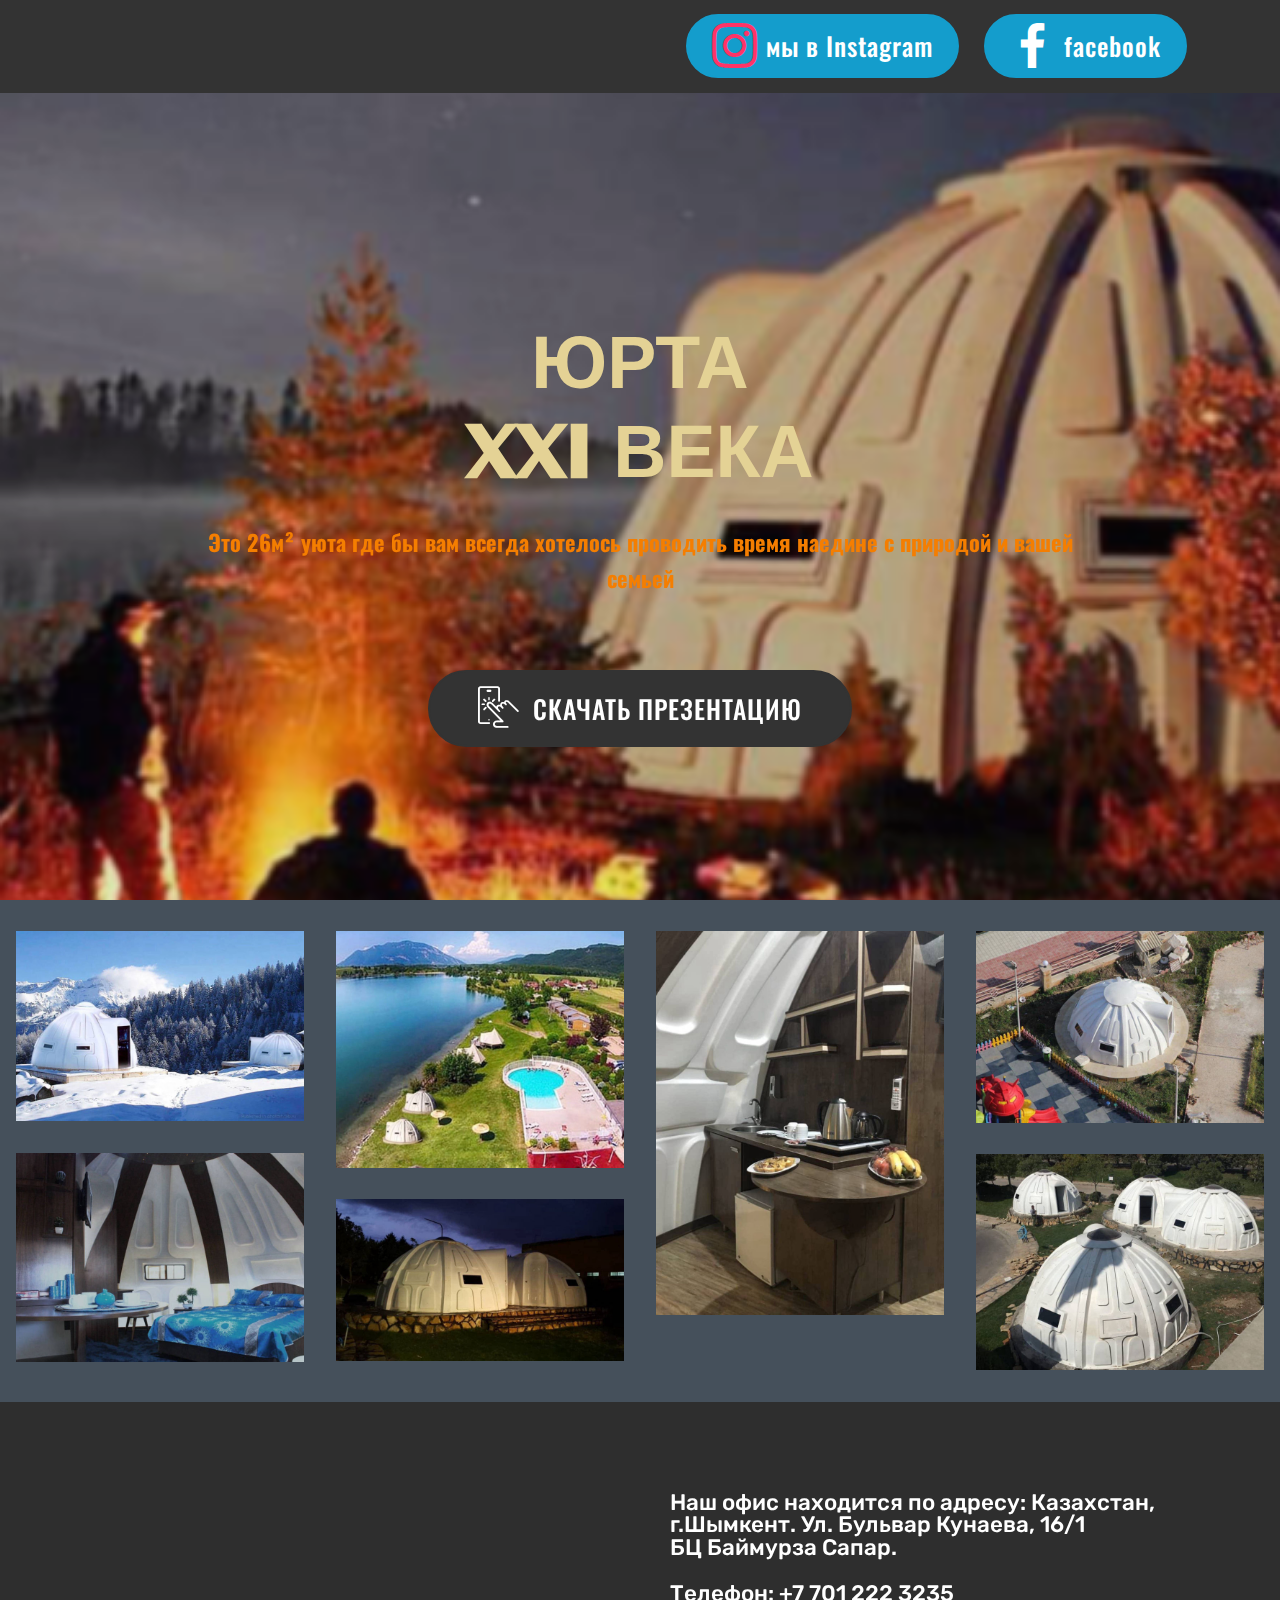
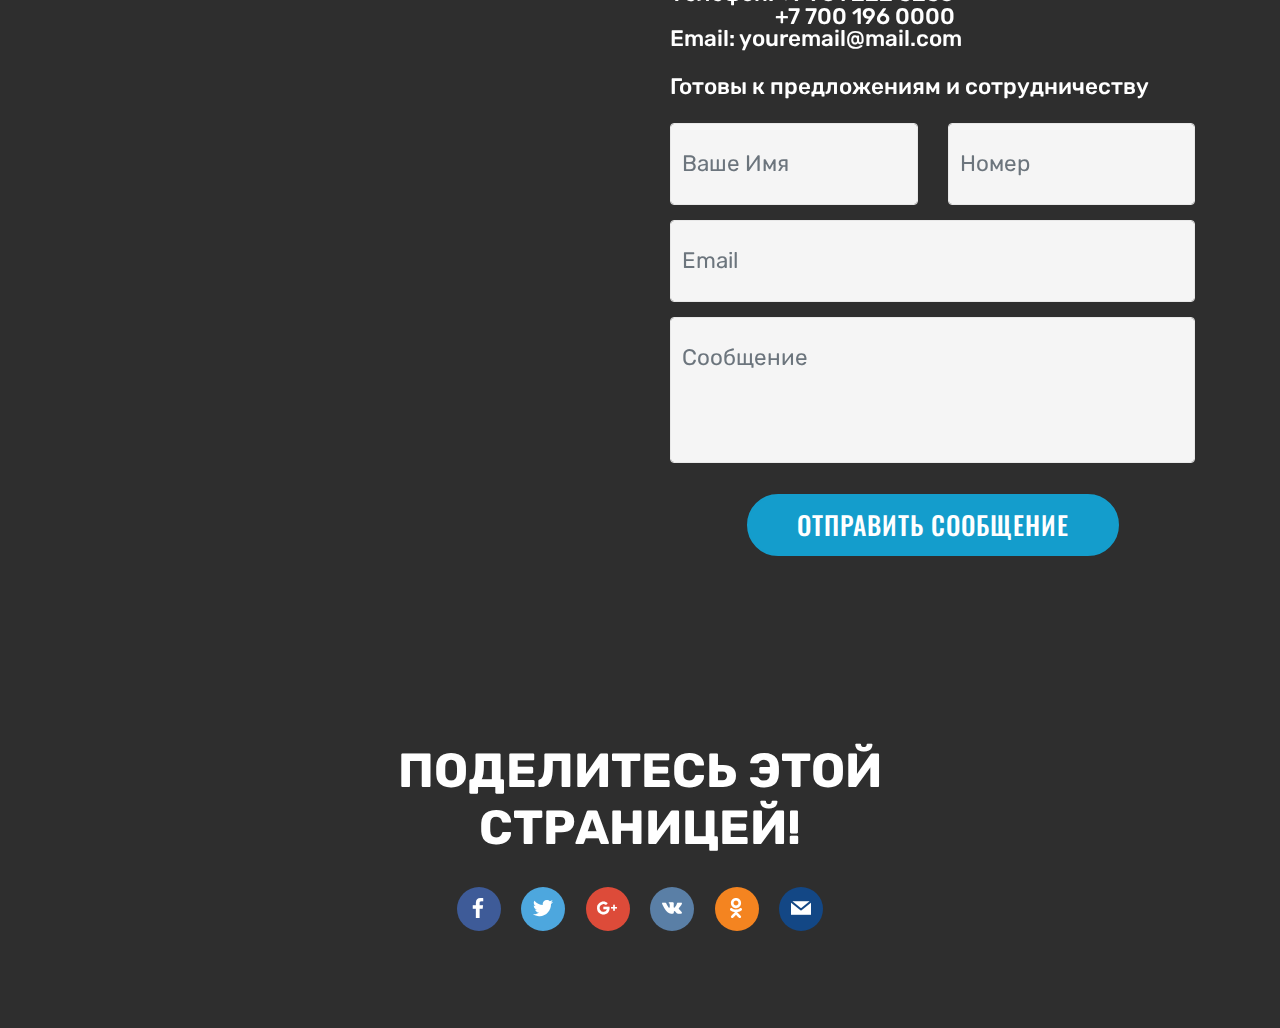
==== commit fbe5cbfd: "create github pages" ====
--- a/index.html
+++ b/index.html
@@ -14,7 +14,6 @@
   <link rel="stylesheet" href="assets/bootstrap/css/bootstrap.min.css">
   <link rel="stylesheet" href="assets/bootstrap/css/bootstrap-grid.min.css">
   <link rel="stylesheet" href="assets/bootstrap/css/bootstrap-reboot.min.css">
-  <link rel="stylesheet" href="assets/facebook-plugin/style.css">
   <link rel="stylesheet" href="assets/dropdown/css/style.css">
   <link rel="stylesheet" href="assets/socicon/css/styles.css">
   <link rel="stylesheet" href="assets/theme/css/style.css">
@@ -45,16 +44,13 @@
             </div>
         </div>
         <div class="collapse navbar-collapse" id="navbarSupportedContent">
-            <ul class="navbar-nav nav-dropdown navbar-nav-top-padding" data-app-modern-menu="true"><li class="nav-item">
-                    <a class="nav-link link text-white display-4" href="page2.html">
-                        <span class="mbri-search mbr-iconfont mbr-iconfont-btn"></span>КОНТАКТЫ</a>
-                </li></ul>
-            <div class="navbar-buttons mbr-section-btn"><a class="btn btn-sm btn-primary display-4" href="page1.html#video3-c">тест2</a></div>
+            
+            <div class="navbar-buttons mbr-section-btn"><a class="btn btn-sm btn-primary display-4" href="page1.html#video3-c"><span class="socicon socicon-instagram mbr-iconfont mbr-iconfont-btn" style="font-size: 45px; color: rgb(255, 51, 102);"></span>мы в Instagram</a> <a class="btn btn-sm btn-primary display-4" href="page1.html#video3-c"><span class="socicon socicon-facebook mbr-iconfont mbr-iconfont-btn" style="font-size: 45px;"></span>facebook</a></div>
         </div>
     </nav>
 </section>
 
-<section class="engine"><a href="https://mobirise.info/m">free site design templates</a></section><section class="cid-qTkA127IK8 mbr-fullscreen mbr-parallax-background" id="header2-1">
+<section class="engine"><a href="https://mobirise.info/w">free html5 templates</a></section><section class="cid-qTkA127IK8 mbr-fullscreen mbr-parallax-background" id="header2-1">
 
     
 
@@ -66,7 +62,7 @@
                 <h1 class="mbr-section-title mbr-bold pb-3 mbr-fonts-style display-1"><br><br>ЮРТА<br> XXI ВЕКА<br></h1>
                 
                 <p class="mbr-text pb-3 mbr-fonts-style display-5"><strong>Это 26м²	уюта где бы вам всегда хотелось проводить время наедине с природой и вашей семьей<br></strong><br></p>
-                <div class="mbr-section-btn"><a class="btn btn-md btn-black display-4" href="assets/files/111kolbe%20%D1%80%D1%83%20%D0%B2%D0%B5%D1%80%D1%81%D0%B8%D1%8F.pptx">СКАЧАТЬ ПРЕЗЕНТАЦИЮ</a></div>
+                <div class="mbr-section-btn"><a class="btn btn-md btn-black display-4" href="assets/files/111kolbe%20%D1%80%D1%83%20%D0%B2%D0%B5%D1%80%D1%81%D0%B8%D1%8F.pptx"><span class="mbri-touch mbr-iconfont mbr-iconfont-btn"></span>СКАЧАТЬ ПРЕЗЕНТАЦИЮ</a></div>
             </div>
         </div>
     </div>
@@ -78,152 +74,63 @@
     
 
     <div>
-        <div><!-- Filter --><!-- Gallery --><div class="mbr-gallery-row"><div class="mbr-gallery-layout-default"><div><div><div class="mbr-gallery-item mbr-gallery-item--p2" data-video-url="false" data-tags="Потрясающие"><div href="#lb-gallery3-p" data-slide-to="0" data-toggle="modal"><img src="assets/images/img-20181016-wa0000-1-1125x742-800x528.jpg" alt="" title=""><span class="icon-focus"></span></div></div><div class="mbr-gallery-item mbr-gallery-item--p2" data-video-url="false" data-tags="Отзывчивый"><div href="#lb-gallery3-p" data-slide-to="1" data-toggle="modal"><img src="assets/images/img-20181016-wa0001-3-1125x1117-800x657.jpg" alt="" title=""><span class="icon-focus"></span></div></div><div class="mbr-gallery-item mbr-gallery-item--p2" data-video-url="false" data-tags="Творческий"><div href="#lb-gallery3-p" data-slide-to="2" data-toggle="modal"><img src="assets/images/img-20181017-wa0000-810x1080-800x1067.jpg" alt="" title=""><span class="icon-focus"></span></div></div><div class="mbr-gallery-item mbr-gallery-item--p2" data-video-url="false" data-tags="Анимированный"><div href="#lb-gallery3-p" data-slide-to="3" data-toggle="modal"><img src="assets/images/img-20181017-wa0003-1080x719-800x533.jpg" alt="" title=""><span class="icon-focus"></span></div></div><div class="mbr-gallery-item mbr-gallery-item--p2" data-video-url="false" data-tags="Отзывчивый"><div href="#lb-gallery3-p" data-slide-to="4" data-toggle="modal"><img src="assets/images/1227x891-800x581.jpg" alt="" title=""><span class="icon-focus"></span></div></div><div class="mbr-gallery-item mbr-gallery-item--p2" data-video-url="false" data-tags="Потрясающие"><div href="#lb-gallery3-p" data-slide-to="5" data-toggle="modal"><img src="assets/images/img-20181017-wa0004-1080x607-800x450.jpg" alt="" title=""><span class="icon-focus"></span></div></div><div class="mbr-gallery-item mbr-gallery-item--p2" data-video-url="false" data-tags="Потрясающие"><div href="#lb-gallery3-p" data-slide-to="6" data-toggle="modal"><img src="assets/images/img-20181017-wa0002-1080x810-800x600.jpg" alt="" title=""><span class="icon-focus"></span></div></div><div class="mbr-gallery-item mbr-gallery-item--p2" data-video-url="false" data-tags="Анимированный"><div href="#lb-gallery3-p" data-slide-to="7" data-toggle="modal"><img src="assets/images/2-2062576-583x437-583x437.jpg" alt="" title=""><span class="icon-focus"></span></div></div></div></div><div class="clearfix"></div></div></div><!-- Lightbox --><div data-app-prevent-settings="" class="mbr-slider modal fade carousel slide" tabindex="-1" data-keyboard="true" data-interval="false" id="lb-gallery3-p"><div class="modal-dialog"><div class="modal-content"><div class="modal-body"><div class="carousel-inner"><div class="carousel-item"><img src="assets/images/img-20181016-wa0000-1-1125x742.jpg" alt="" title=""></div><div class="carousel-item"><img src="assets/images/img-20181016-wa0001-3-1125x1117.jpg" alt="" title=""></div><div class="carousel-item"><img src="assets/images/img-20181017-wa0000-810x1080.jpg" alt="" title=""></div><div class="carousel-item"><img src="assets/images/img-20181017-wa0003-1080x719.jpg" alt="" title=""></div><div class="carousel-item active"><img src="assets/images/-1227x891.jpg" alt="" title=""></div><div class="carousel-item"><img src="assets/images/img-20181017-wa0004-1080x607.jpg" alt="" title=""></div><div class="carousel-item"><img src="assets/images/img-20181017-wa0002-1080x810.jpg" alt="" title=""></div><div class="carousel-item"><img src="assets/images/2-2062576-583x437.jpg" alt="" title=""></div></div><a class="carousel-control carousel-control-prev" role="button" data-slide="prev" href="#lb-gallery3-p"><span class="mbri-left mbr-iconfont" aria-hidden="true"></span><span class="sr-only">Previous</span></a><a class="carousel-control carousel-control-next" role="button" data-slide="next" href="#lb-gallery3-p"><span class="mbri-right mbr-iconfont" aria-hidden="true"></span><span class="sr-only">Next</span></a><a class="close" href="#" role="button" data-dismiss="modal"><span class="sr-only">Close</span></a></div></div></div></div></div>
+        <div><!-- Filter --><!-- Gallery --><div class="mbr-gallery-row"><div class="mbr-gallery-layout-default"><div><div><div class="mbr-gallery-item mbr-gallery-item--p2" data-video-url="false" data-tags="Потрясающие"><div href="#lb-gallery3-p" data-slide-to="0" data-toggle="modal"><img src="assets/images/img-20181016-wa0000-1-1125x742-800x528.jpg" alt="" title=""><span class="icon-focus"></span></div></div><div class="mbr-gallery-item mbr-gallery-item--p2" data-video-url="false" data-tags="Отзывчивый"><div href="#lb-gallery3-p" data-slide-to="1" data-toggle="modal"><img src="assets/images/img-20181016-wa0001-3-1125x1117-800x657.jpg" alt="" title=""><span class="icon-focus"></span></div></div><div class="mbr-gallery-item mbr-gallery-item--p2" data-video-url="false" data-tags="Творческий"><div href="#lb-gallery3-p" data-slide-to="2" data-toggle="modal"><img src="assets/images/img-20181017-wa0000-810x1080-800x1067.jpg" alt="" title=""><span class="icon-focus"></span></div></div><div class="mbr-gallery-item mbr-gallery-item--p2" data-video-url="false" data-tags="Анимированный"><div href="#lb-gallery3-p" data-slide-to="3" data-toggle="modal"><img src="assets/images/img-20181017-wa0003-1080x719-800x533.jpg" alt="" title=""><span class="icon-focus"></span></div></div><div class="mbr-gallery-item mbr-gallery-item--p2" data-video-url="false" data-tags="Отзывчивый"><div href="#lb-gallery3-p" data-slide-to="4" data-toggle="modal"><img src="assets/images/1227x891-800x581.jpg" alt="" title=""><span class="icon-focus"></span></div></div><div class="mbr-gallery-item mbr-gallery-item--p2" data-video-url="false" data-tags="Потрясающие"><div href="#lb-gallery3-p" data-slide-to="5" data-toggle="modal"><img src="assets/images/img-20181017-wa0002-1080x810-800x600.jpg" alt="" title=""><span class="icon-focus"></span></div></div><div class="mbr-gallery-item mbr-gallery-item--p2" data-video-url="false" data-tags="Анимированный"><div href="#lb-gallery3-p" data-slide-to="6" data-toggle="modal"><img src="assets/images/img-20181017-wa0004-1080x607-800x450.jpg" alt="" title=""><span class="icon-focus"></span></div></div></div></div><div class="clearfix"></div></div></div><!-- Lightbox --><div data-app-prevent-settings="" class="mbr-slider modal fade carousel slide" tabindex="-1" data-keyboard="true" data-interval="false" id="lb-gallery3-p"><div class="modal-dialog"><div class="modal-content"><div class="modal-body"><div class="carousel-inner"><div class="carousel-item"><img src="assets/images/img-20181016-wa0000-1-1125x742.jpg" alt="" title=""></div><div class="carousel-item"><img src="assets/images/img-20181016-wa0001-3-1125x1117.jpg" alt="" title=""></div><div class="carousel-item"><img src="assets/images/img-20181017-wa0000-810x1080.jpg" alt="" title=""></div><div class="carousel-item"><img src="assets/images/img-20181017-wa0003-1080x719.jpg" alt="" title=""></div><div class="carousel-item"><img src="assets/images/-1227x891.jpg" alt="" title=""></div><div class="carousel-item"><img src="assets/images/img-20181017-wa0002-1080x810.jpg" alt="" title=""></div><div class="carousel-item active"><img src="assets/images/img-20181017-wa0004-1080x607.jpg" alt="" title=""></div></div><a class="carousel-control carousel-control-prev" role="button" data-slide="prev" href="#lb-gallery3-p"><span class="mbri-left mbr-iconfont" aria-hidden="true"></span><span class="sr-only">Previous</span></a><a class="carousel-control carousel-control-next" role="button" data-slide="next" href="#lb-gallery3-p"><span class="mbri-right mbr-iconfont" aria-hidden="true"></span><span class="sr-only">Next</span></a><a class="close" href="#" role="button" data-dismiss="modal"><span class="sr-only">Close</span></a></div></div></div></div></div>
     </div>
 
 </section>
 
-<section class="cid-qTkAaeaxX5" id="footer1-2">
+<section class="mbr-section form4 cid-r6WuMzufDk" id="form4-2s">
 
     
 
     
-
     <div class="container">
-        <div class="media-container-row content text-white">
-            <div class="col-12 col-md-3">
-                <div class="media-wrap">
-                    <a href="https://mobirise.com/">
-                        <img src="assets/images/logo2-1.png" alt="Mobirise" title="">
-                    </a>
+        <div class="row">
+            <div class="col-md-6">
+                <div class="google-map"><iframe frameborder="0" style="border:0" src="https://www.google.com/maps/embed/v1/place?key=AIzaSyA0Dx_boXQiwvdz8sJHoYeZNVTdoWONYkU&amp;q=place_id:EkLSmtC-0L3QsNC10LIg0LTQsNKj0pPRi9C70YsgMTcsINCo0YvQvNC60LXQvdGCLCDSmtCw0LfQsNKb0YHRgtCw0L0iGhIYChQKEgl5yMW5oR6pOBFTxZ91S5ABUxAR" allowfullscreen=""></iframe></div>
+            </div>
+            <div class="col-md-6">
+                <h2 class="pb-3 align-left mbr-fonts-style display-7">Наш офис находится по адресу: Казахстан, 
+<div>г.Шымкент. Ул. Бульвар Кунаева, 16/1</div><div>БЦ Баймурза Сапар.
+</div></h2>
+                <div>
+                    <div class="icon-block pb-3">
+                        
+                        <h4 class="icon-block__title align-left mbr-fonts-style display-7"><span style="font-style: normal;">Телефон: +7 701 222 3235
+</span><div><span style="font-style: normal;">&nbsp; &nbsp; &nbsp; &nbsp; &nbsp; &nbsp; &nbsp; &nbsp; &nbsp; &nbsp; &nbsp;+7 700 196 0000 
+</span></div><div><span style="font-style: normal;">Email: youremail@mail.com</span></div></h4>
+                    </div>
+                    <div class="icon-contacts pb-3">
+                        <h5 class="align-left mbr-fonts-style display-7">
+                            Готовы к предложениям и сотрудничеству
+                        </h5>
+                        
+                    </div>
                 </div>
-            </div>
-            <div class="col-12 col-md-3 mbr-fonts-style display-7">
-                <h5 class="pb-3">
-                    Адрес</h5>
-                <p class="mbr-text">
-                    1234 Street Name
-                    <br>City, AA 99999
-                </p>
-            </div>
-            <div class="col-12 col-md-3 mbr-fonts-style display-7">
-                <h5 class="pb-3">
-                    Как связаться</h5>
-                <p class="mbr-text">
-                    Email: support@mobirise.com
-                    <br>Phone: +1 (0) 000 0000 001
-                    <br>Fax: +1 (0) 000 0000 002
-                </p>
-            </div>
-            <div class="col-12 col-md-3 mbr-fonts-style display-7">
-                <h5 class="pb-3"></h5>
-                <p class="mbr-text"></p>
-            </div>
-        </div>
-        <div class="footer-lower">
-            <div class="media-container-row">
-                <div class="col-sm-12">
-                    <hr>
-                </div>
-            </div>
-            <div class="media-container-row mbr-white">
-                <div class="col-sm-6 copyright">
-                    <p class="mbr-text mbr-fonts-style display-7">
-                        © Copyright 2018 Mobirise - All Rights Reserved
-                    </p>
-                </div>
-                <div class="col-md-6">
-                    <div class="social-list align-right">
-                        <div class="soc-item">
-                            <a href="https://twitter.com/mobirise" target="_blank">
-                                <span class="socicon-twitter socicon mbr-iconfont mbr-iconfont-social"></span>
-                            </a>
+                <div data-form-type="formoid">
+                    <div data-form-alert="" hidden="">Спасибо, мы обязательно с вами свяжемся!</div>
+                    <form class="block mbr-form" action="https://mobirise.com/" method="post" data-form-title="Mobirise Form"><input type="hidden" name="email" data-form-email="true" value="LatmeuTUzHq5PMClwCe95U8wCInaRomD+m+OPErYCYl/UmmkmLzhoo6Z24cgBbJCGegUUUzbtlTQCvK8zTkSxlAD3JdduXC1/lDe3w5qDo089LpHU4sSZlVu6DXEihzw">
+                        <div class="row">
+                            <div class="col-md-6 multi-horizontal" data-for="name">
+                                <input type="text" class="form-control input" name="name" data-form-field="Name" placeholder="Ваше Имя" required="" id="name-form4-2s">
+                            </div>
+                            <div class="col-md-6 multi-horizontal" data-for="phone">
+                                <input type="text" class="form-control input" name="phone" data-form-field="Phone" placeholder="Номер" required="" id="phone-form4-2s">
+                            </div>
+                            <div class="col-md-12" data-for="email">
+                                <input type="text" class="form-control input" name="email" data-form-field="Email" placeholder="Email" required="" id="email-form4-2s">
+                            </div>
+                            <div class="col-md-12" data-for="message">
+                                <textarea class="form-control input" name="message" rows="3" data-form-field="Message" placeholder="Сообщение" style="resize:none" id="message-form4-2s"></textarea>
+                            </div>
+                            <div class="input-group-btn col-md-12" style="margin-top: 10px;">
+                                <button href="" type="submit" class="btn btn-primary btn-form display-4">ОТПРАВИТЬ СООБЩЕНИЕ</button>
+                            </div>
                         </div>
-                        <div class="soc-item">
-                            <a href="https://www.facebook.com/pages/Mobirise/1616226671953247" target="_blank">
-                                <span class="socicon-facebook socicon mbr-iconfont mbr-iconfont-social"></span>
-                            </a>
-                        </div>
-                        <div class="soc-item">
-                            <a href="https://www.youtube.com/c/mobirise" target="_blank">
-                                <span class="socicon-youtube socicon mbr-iconfont mbr-iconfont-social"></span>
-                            </a>
-                        </div>
-                        <div class="soc-item">
-                            <a href="https://instagram.com/mobirise" target="_blank">
-                                <span class="socicon-instagram socicon mbr-iconfont mbr-iconfont-social"></span>
-                            </a>
-                        </div>
-                        <div class="soc-item">
-                            <a href="https://plus.google.com/u/0/+Mobirise" target="_blank">
-                                <span class="socicon-googleplus socicon mbr-iconfont mbr-iconfont-social"></span>
-                            </a>
-                        </div>
-                        <div class="soc-item">
-                            <a href="https://www.behance.net/Mobirise" target="_blank">
-                                <span class="socicon-behance socicon mbr-iconfont mbr-iconfont-social"></span>
-                            </a>
-                        </div>
-                    </div>
+                    </form>
                 </div>
             </div>
         </div>
-    </div>
-</section>
-
-<section class="mbr-section mbr-section__comments" id="facebook-comments-block-14" data-rv-view="43" style="background-image: url(assets/images/comments-bg.jpg); padding-top: 0rem; padding-bottom: 0rem;">
-         <div class="mbr-overlay" style="opacity: 0.6; background-color: rgb(69, 80, 91);">
-    </div>
-    <div class="mbr-section__container mbr-section__container--isolated addons-container">
-        <div class="addons-row">
-            <div class="addons-container-inner"><div class="facebookPlaceholder" data-numposts="20"><h2>FACEBOOK COMMENTS WILL BE SHOWN ONLY WHEN YOUR SITE IS ONLINE</h2> <img src="assets/images/facebook-comments.jpg"></div></div>
-            
-           
-        </div>
-    </div>
-</section>
-
-<section class="cid-r6RGAYYSfJ" id="footer2-1f">
-
-    
-
-    
-
-    <div class="container">
-        <div class="media-container-row content mbr-white">
-            <div class="col-12 col-md-3 mbr-fonts-style display-7">
-                <p class="mbr-text">
-                    <strong>Адрес</strong>
-                    <br>
-                    <br>Улица
-                    <br>Город, индекс
-                    <br>
-                    <br>
-                    <br><strong>Контакты</strong>
-                    <br>
-                    <br>Email: support@mobirise.com
-                    <br>Телефон: +7 000 000 0001
-                    <br>Факс: +7 000 000 0002
-                </p>
-            </div>
-            <div class="col-12 col-md-3 mbr-fonts-style display-7">
-                <p class="mbr-text">
-                    <strong>Ссылки</strong>
-                    <br>
-                    <br><a class="text-primary" href="https://mobirise.co/">Сайт</a>
-                    <br><a class="text-primary" href="https://mobirise.co/">Windows</a>
-                    <br><a class="text-primary" href="https://mobirise.co/">Mac</a>
-                    <br>
-                    <br><strong>Обратная связь</strong>
-                    <br>
-                    <br>Пожалуйста, присылайте нам свои идеи, сообщения об ошибках и предложения! Любая обратная связь будет оценена.
-                </p>
-            </div>
-            <div class="col-12 col-md-6">
-                <div class="google-map"><iframe frameborder="0" style="border:0" src="https://www.google.com/maps/embed/v1/place?key=AIzaSyA0Dx_boXQiwvdz8sJHoYeZNVTdoWONYkU&amp;q=place_id:ChIJn6wOs6lZwokRLKy1iqRcoKw" allowfullscreen=""></iframe></div>
-            </div>
-        </div>
-        
     </div>
 </section>
 
@@ -236,9 +143,9 @@
     <div class="container">
         <div class="media-container-row">
             <div class="col-md-8 align-center">
-                <h2 class="pb-3 mbr-section-title mbr-fonts-style display-2">
+                <h2 class="pb-3 mbr-section-title mbr-fonts-style display-2"><strong>
                     ПОДЕЛИТЕСЬ ЭТОЙ СТРАНИЦЕЙ!
-                </h2>
+                </strong></h2>
                 <div>
                     <div class="mbr-social-likes">
                         <span class="btn btn-social socicon-bg-facebook facebook mx-2" title="Поделиться в Facebook">
@@ -267,160 +174,19 @@
     </div>
 </section>
 
-<section class="mbr-section form4 cid-r6RGTCSPbc" id="form4-2o">
-
-    
-
-    
-    <div class="container">
-        <div class="row">
-            <div class="col-md-6">
-                <div class="google-map"><iframe frameborder="0" style="border:0" src="https://www.google.com/maps/embed/v1/place?key=AIzaSyA0Dx_boXQiwvdz8sJHoYeZNVTdoWONYkU&amp;q=place_id:ChIJn6wOs6lZwokRLKy1iqRcoKw" allowfullscreen=""></iframe></div>
-            </div>
-            <div class="col-md-6">
-                <h2 class="pb-3 align-left mbr-fonts-style display-2">
-                    Контактная форма
-                </h2>
-                <div>
-                    <div class="icon-block pb-3">
-                        <span class="icon-block__icon">
-                            <span class="mbr-iconfont mbri-letter" style="color: rgb(255, 255, 255); fill: rgb(255, 255, 255);"></span>
-                        </span>
-                        <h4 class="icon-block__title align-left mbr-fonts-style display-5">
-                            Не стесняйтесь обращаться к нам
-                        </h4>
-                    </div>
-                    <div class="icon-contacts pb-3">
-                        <h5 class="align-left mbr-fonts-style display-7">
-                            Готовы к предложениям и сотрудничеству
-                        </h5>
-                        <p class="mbr-text align-left mbr-fonts-style display-7">
-                            Телефон: +7 000 000 0001 <br>
-                            Email: youremail@mail.com
-                        </p>
-                    </div>
-                </div>
-                <div data-form-type="formoid">
-                    <div data-form-alert="" hidden="">Спасибо за заполнение анкеты!</div>
-                    <form class="block mbr-form" action="https://mobirise.com/" method="post" data-form-title="Mobirise Form"><input type="hidden" name="email" data-form-email="true" value="rLSuAq1L0vWD0fDJm6DjSKZJXuNEM0MBqK08DzKkqx2nPDmiSiIG1WAEdH+lV1MstTZqSiFe5QsLeC7LN2u+0MVGyG+7CFnGthLiTSDicDaTqVNBIhTIag0ufxMpxOjO">
-                        <div class="row">
-                            <div class="col-md-6 multi-horizontal" data-for="name">
-                                <input type="text" class="form-control input" name="name" data-form-field="Name" placeholder="Ваше имя" required="" id="name-form4-2o">
-                            </div>
-                            <div class="col-md-6 multi-horizontal" data-for="phone">
-                                <input type="text" class="form-control input" name="phone" data-form-field="Phone" placeholder="Телефон" required="" id="phone-form4-2o">
-                            </div>
-                            <div class="col-md-12" data-for="email">
-                                <input type="text" class="form-control input" name="email" data-form-field="Email" placeholder="Email" required="" id="email-form4-2o">
-                            </div>
-                            <div class="col-md-12" data-for="message">
-                                <textarea class="form-control input" name="message" rows="3" data-form-field="Message" placeholder="Сообщение" style="resize:none" id="message-form4-2o"></textarea>
-                            </div>
-                            <div class="input-group-btn col-md-12" style="margin-top: 10px;">
-                                <button href="" type="submit" class="btn btn-primary btn-form display-4">ОТПРАВИТЬ СООБЩЕНИЕ</button>
-                            </div>
-                        </div>
-                    </form>
-                </div>
-            </div>
-        </div>
-    </div>
-</section>
-
-<section class="accordion2 cid-r6RH7hiity" id="accordion2-1y">
-
-    
-
-
-    
-    <div class="container">
-        <div class="media-container-row pt-5">
-            <div class="accordion-content">
-                <h2 class="mbr-section-title align-center pb-3 mbr-fonts-style display-2">
-                        Aккордеон с медиа
-                </h2>
-                
-                <div id="bootstrap-accordion_8" class="panel-group accordionStyles accordion pt-5 mt-3" role="tablist" aria-multiselectable="true">
-                        <div class="card">
-                            <div class="card-header" role="tab" id="headingOne">
-                                <a role="button" class="collapsed panel-title text-black" data-toggle="collapse" data-core="" href="#collapse1_8" aria-expanded="false" aria-controls="collapse1">
-                                    <h4 class="mbr-fonts-style display-5">
-                                        <span class="sign mbr-iconfont mbri-arrow-down inactive"></span> Что такое Mobirise?
-                                    </h4>
-                                </a>
-                            </div>
-                            <div id="collapse1_8" class="panel-collapse noScroll collapse" role="tabpanel" aria-labelledby="headingOne" data-parent="#bootstrap-accordion_8">
-                                <div class="panel-body p-4">
-                                    <p class="mbr-fonts-style panel-text display-7">
-                                       Mobirise - это автономное приложение для Windows и Mac, которое позволяет легко создавать веб-сайты, целевые страницы, онлайн-резюме и портфолио, промо-сайты для приложений, мероприятий, услуг и продуктов.</p>
-                                </div>
-                            </div>
-                        </div>
-                
-                        <div class="card">
-                            <div class="card-header" role="tab" id="headingTwo">
-                                <a role="button" class="collapsed panel-title text-black" data-toggle="collapse" data-core="" href="#collapse2_8" aria-expanded="false" aria-controls="collapse2">
-                                    <h4 class="mbr-fonts-style mbr-fonts-style display-5">
-                                        <span class="sign mbr-iconfont mbri-arrow-down inactive"></span> Это мне подойдет?
-                                    </h4>
-                                </a>
-                                
-                            </div>
-                            <div id="collapse2_8" class="panel-collapse noScroll collapse" role="tabpanel" aria-labelledby="headingTwo" data-parent="#bootstrap-accordion_8">
-                                <div class="panel-body p-4">
-                                    <p class="mbr-fonts-style panel-text display-7">
-                                       Mobirise идеально подходит для тех, кто не знает тонкостей веб-дизайна и разработки, кто предпочитает работать визуально и не копаться с кодом. Также пригодится прокодерам для быстрого прототипирования и небольших проектов.</p>
-                                </div>
-                            </div>
-                        </div>
-                
-                        <div class="card">
-                            <div class="card-header" role="tab" id="headingThree">
-                                <a role="button" class="collapsed panel-title text-black" data-toggle="collapse" data-core="" href="#collapse3_8" aria-expanded="false" aria-controls="collapse3">
-                                    <h4 class="mbr-fonts-style display-5">
-                                        <span class="sign mbr-iconfont mbri-arrow-down inactive"></span> Почему Mobirise?
-                                    </h4>
-                                </a>
-                            </div>
-                            <div id="collapse3_8" class="panel-collapse noScroll collapse" role="tabpanel" aria-labelledby="headingThree" data-parent="#bootstrap-accordion_8">
-                                <div class="panel-body p-4">
-                                    <p class="mbr-fonts-style panel-text display-7">
-                                       Основные отличия от традиционных конструкторов:<br>* Минималистичен, удивительно <strong>прост в использовании</strong> интерфейс<br>* <strong>мобильно</strong>-адаптирован и технологичен<br>* <strong>бесплатно</strong> для коммерческого и некоммерческого использования</p>
-                                </div>
-                            </div>
-                        </div>
-                
-                        
-                
-                        
-                
-                        
-                </div>
-            </div>
-            <div class="mbr-figure" style="width: 105%;">
-                    <img src="assets/images/img-20181017-wa0001-1-1080x606.jpg" alt="Mobirise" title="">
-            </div>
-        </div>
-    </div>
-</section>
-
 
   <script src="assets/web/assets/jquery/jquery.min.js"></script>
   <script src="assets/popper/popper.min.js"></script>
   <script src="assets/tether/tether.min.js"></script>
   <script src="assets/bootstrap/js/bootstrap.min.js"></script>
-  <script src="https://connect.facebook.net/en_US/sdk.js#xfbml=1&version=v2.5"></script>
-  <script src="https://apis.google.com/js/plusone.js"></script>
-  <script src="assets/facebook-plugin/facebook-script.js"></script>
+  <script src="assets/smoothscroll/smooth-scroll.js"></script>
   <script src="assets/dropdown/js/script.min.js"></script>
   <script src="assets/touchswipe/jquery.touch-swipe.min.js"></script>
   <script src="assets/parallax/jarallax.min.js"></script>
   <script src="assets/masonry/masonry.pkgd.min.js"></script>
   <script src="assets/imagesloaded/imagesloaded.pkgd.min.js"></script>
   <script src="assets/bootstrapcarouselswipe/bootstrap-carousel-swipe.js"></script>
-  <script src="assets/mbr-switch-arrow/mbr-switch-arrow.js"></script>
   <script src="assets/vimeoplayer/jquery.mb.vimeo_player.js"></script>
-  <script src="assets/smoothscroll/smooth-scroll.js"></script>
   <script src="assets/sociallikes/social-likes.js"></script>
   <script src="assets/theme/js/script.js"></script>
   <script src="assets/slidervideo/script.js"></script>
--- a/assets/mobirise/css/mbr-additional.css
+++ b/assets/mobirise/css/mbr-additional.css
@@ -36,25 +36,25 @@
   font-size: 4.8rem;
 }
 .display-4 {
-  font-family: 'Aclonica', sans-serif;
-  font-size: 1rem;
+  font-family: 'Oswald', sans-serif;
+  font-size: 1.6rem;
 }
 .display-4 > .mbr-iconfont {
-  font-size: 1.6rem;
+  font-size: 2.56rem;
 }
 .display-5 {
   font-family: 'Oswald', sans-serif;
-  font-size: 2.5rem;
+  font-size: 1.4rem;
 }
 .display-5 > .mbr-iconfont {
-  font-size: 4rem;
+  font-size: 2.24rem;
 }
 .display-7 {
   font-family: 'Rubik', sans-serif;
-  font-size: 1rem;
+  font-size: 1.4rem;
 }
 .display-7 > .mbr-iconfont {
-  font-size: 1.6rem;
+  font-size: 2.24rem;
 }
 /* ---- Fluid typography for mobile devices ---- */
 /* 1.4 - font scale ratio ( bootstrap == 1.42857 ) */
@@ -73,14 +73,14 @@
     line-height: calc( 1.4 * (1.7rem + (3 - 1.7) * ((100vw - 20rem) / (48 - 20))));
   }
   .display-4 {
-    font-size: 0.8rem;
-    font-size: calc( 1rem + (1 - 1) * ((100vw - 20rem) / (48 - 20)));
-    line-height: calc( 1.4 * (1rem + (1 - 1) * ((100vw - 20rem) / (48 - 20))));
+    font-size: 1.28rem;
+    font-size: calc( 1.21rem + (1.6 - 1.21) * ((100vw - 20rem) / (48 - 20)));
+    line-height: calc( 1.4 * (1.21rem + (1.6 - 1.21) * ((100vw - 20rem) / (48 - 20))));
   }
   .display-5 {
-    font-size: 2rem;
-    font-size: calc( 1.525rem + (2.5 - 1.525) * ((100vw - 20rem) / (48 - 20)));
-    line-height: calc( 1.4 * (1.525rem + (2.5 - 1.525) * ((100vw - 20rem) / (48 - 20))));
+    font-size: 1.12rem;
+    font-size: calc( 1.14rem + (1.4 - 1.14) * ((100vw - 20rem) / (48 - 20)));
+    line-height: calc( 1.4 * (1.14rem + (1.4 - 1.14) * ((100vw - 20rem) / (48 - 20))));
   }
 }
 /* Buttons */
@@ -661,13 +661,13 @@
   box-shadow: none;
   color: #565656;
   font-family: 'Rubik', sans-serif;
-  font-size: 1rem;
+  font-size: 1.4rem;
   line-height: 1.43;
   min-height: 3.5em;
   padding: 1.07em .5em;
 }
 .form-control > .mbr-iconfont {
-  font-size: 1.6rem;
+  font-size: 2.24rem;
 }
 .form-control,
 .form-control:focus {
@@ -1605,6 +1605,10 @@
 .cid-qTkzRZLJNu .collapsed .navbar-collapse.show .navbar-nav .nav-item {
   clear: both;
 }
+.cid-qTkzRZLJNu .collapsed .navbar-collapse.collapsing .navbar-nav .nav-item:last-child,
+.cid-qTkzRZLJNu .collapsed .navbar-collapse.show .navbar-nav .nav-item:last-child {
+  margin-bottom: 1rem;
+}
 .cid-qTkzRZLJNu .collapsed .navbar-collapse.collapsing .navbar-buttons,
 .cid-qTkzRZLJNu .collapsed .navbar-collapse.show .navbar-buttons {
   text-align: center;
@@ -1699,6 +1703,10 @@
   .cid-qTkzRZLJNu .navbar-collapse.show .navbar-nav .nav-item {
     clear: both;
   }
+  .cid-qTkzRZLJNu .navbar-collapse.collapsing .navbar-nav .nav-item:last-child,
+  .cid-qTkzRZLJNu .navbar-collapse.show .navbar-nav .nav-item:last-child {
+    margin-bottom: 1rem;
+  }
   .cid-qTkzRZLJNu .navbar-collapse.collapsing .navbar-buttons,
   .cid-qTkzRZLJNu .navbar-collapse.show .navbar-buttons {
     text-align: center;
@@ -2062,6 +2070,10 @@
 .cid-r6RhfYsil9 .collapsed .navbar-collapse.show .navbar-nav .nav-item {
   clear: both;
 }
+.cid-r6RhfYsil9 .collapsed .navbar-collapse.collapsing .navbar-nav .nav-item:last-child,
+.cid-r6RhfYsil9 .collapsed .navbar-collapse.show .navbar-nav .nav-item:last-child {
+  margin-bottom: 1rem;
+}
 .cid-r6RhfYsil9 .collapsed .navbar-collapse.collapsing .navbar-buttons,
 .cid-r6RhfYsil9 .collapsed .navbar-collapse.show .navbar-buttons {
   text-align: center;
@@ -2156,6 +2168,10 @@
   .cid-r6RhfYsil9 .navbar-collapse.show .navbar-nav .nav-item {
     clear: both;
   }
+  .cid-r6RhfYsil9 .navbar-collapse.collapsing .navbar-nav .nav-item:last-child,
+  .cid-r6RhfYsil9 .navbar-collapse.show .navbar-nav .nav-item:last-child {
+    margin-bottom: 1rem;
+  }
   .cid-r6RhfYsil9 .navbar-collapse.collapsing .navbar-buttons,
   .cid-r6RhfYsil9 .navbar-collapse.show .navbar-buttons {
     text-align: center;
@@ -2820,141 +2836,70 @@
   transition: 0.2s background ease-in-out;
   background: linear-gradient(to left, #554346, #f7ed4a) !important;
 }
-.cid-qTkAaeaxX5 {
-  padding-top: 60px;
-  padding-bottom: 60px;
+.cid-r6WuMzufDk {
+  padding-top: 90px;
+  padding-bottom: 90px;
   background-color: #2e2e2e;
 }
-@media (max-width: 767px) {
-  .cid-qTkAaeaxX5 .content {
-    text-align: center;
-  }
-  .cid-qTkAaeaxX5 .content > div:not(:last-child) {
-    margin-bottom: 2rem;
-  }
-}
-@media (max-width: 767px) {
-  .cid-qTkAaeaxX5 .media-wrap {
-    margin-bottom: 1rem;
-  }
-}
-.cid-qTkAaeaxX5 .media-wrap .mbr-iconfont-logo {
-  font-size: 7.5rem;
-  color: #f36;
-}
-.cid-qTkAaeaxX5 .media-wrap img {
-  height: 6rem;
-}
-@media (max-width: 767px) {
-  .cid-qTkAaeaxX5 .footer-lower .copyright {
-    margin-bottom: 1rem;
-    text-align: center;
-  }
-}
-.cid-qTkAaeaxX5 .footer-lower hr {
-  margin: 1rem 0;
-  border-color: #fff;
-  opacity: .05;
-}
-.cid-qTkAaeaxX5 .footer-lower .social-list {
-  padding-left: 0;
+.cid-r6WuMzufDk .mbr-iconfont {
+  font-size: 48px;
+  padding-right: 1rem;
+}
+.cid-r6WuMzufDk .input {
+  margin-bottom: 15px;
+}
+.cid-r6WuMzufDk .map {
+  width: 100%;
+  height: 30rem;
+}
+.cid-r6WuMzufDk .map iframe {
+  width: inherit;
+  height: 100%;
+}
+.cid-r6WuMzufDk .icon-block {
+  margin-bottom: 10px;
+  display: -webkit-flex;
+  align-items: center;
+  -webkit-align-items: center;
+}
+.cid-r6WuMzufDk .icon-block .icon-block__icon {
+  display: inline-block;
+  flex-shrink: 0;
+  -webkit-flex-shrink: 0;
+}
+.cid-r6WuMzufDk .icon-block .icon-block__title {
+  display: inline-block;
+  align-self: center;
+  -webkit-align-self: center;
   margin-bottom: 0;
-  list-style: none;
-  display: flex;
-  flex-wrap: wrap;
-  justify-content: flex-end;
-  -webkit-justify-content: flex-end;
-}
-.cid-qTkAaeaxX5 .footer-lower .social-list .mbr-iconfont-social {
-  font-size: 1.3rem;
+  line-height: 1;
+  font-style: italic;
+}
+.cid-r6WuMzufDk .mbr-text {
+  color: #767676;
+}
+.cid-r6WuMzufDk a:not([href]):not([tabindex]) {
   color: #fff;
-}
-.cid-qTkAaeaxX5 .footer-lower .social-list .soc-item {
-  margin: 0 .5rem;
-}
-.cid-qTkAaeaxX5 .footer-lower .social-list a {
-  margin: 0;
-  opacity: .5;
-  -webkit-transition: .2s linear;
-  transition: .2s linear;
-}
-.cid-qTkAaeaxX5 .footer-lower .social-list a:hover {
-  opacity: 1;
-}
-@media (max-width: 767px) {
-  .cid-qTkAaeaxX5 .footer-lower .social-list {
-    justify-content: center;
-    -webkit-justify-content: center;
-  }
-}
-.cid-r6RGAYYSfJ {
-  padding-top: 60px;
-  padding-bottom: 60px;
-  background-color: #2e2e2e;
-}
-@media (max-width: 767px) {
-  .cid-r6RGAYYSfJ .content {
-    text-align: center;
-  }
-  .cid-r6RGAYYSfJ .content > div:not(:last-child) {
-    margin-bottom: 2rem;
-  }
-}
-.cid-r6RGAYYSfJ .map {
-  height: 18.75rem;
-}
-@media (max-width: 767px) {
-  .cid-r6RGAYYSfJ .footer-lower .copyright {
-    margin-bottom: 1rem;
-    text-align: center;
-  }
-}
-.cid-r6RGAYYSfJ .footer-lower hr {
-  margin: 1rem 0;
-  border-color: #fff;
-  opacity: .05;
-}
-.cid-r6RGAYYSfJ .footer-lower .social-list {
-  padding-left: 0;
-  margin-bottom: 0;
-  list-style: none;
-  display: -webkit-flex;
-  flex-wrap: wrap;
-  justify-content: flex-end;
-  -webkit-justify-content: flex-end;
-  -webkit-flex-wrap: wrap;
-}
-.cid-r6RGAYYSfJ .footer-lower .social-list .mbr-iconfont-social {
-  font-size: 1.3rem;
-  color: #fff;
-}
-.cid-r6RGAYYSfJ .footer-lower .social-list .soc-item {
-  margin: 0 .5rem;
-}
-.cid-r6RGAYYSfJ .footer-lower .social-list a {
-  margin: 0;
-  opacity: .5;
-  -webkit-transition: .2s linear;
-  transition: .2s linear;
-}
-.cid-r6RGAYYSfJ .footer-lower .social-list a:hover {
-  opacity: 1;
-}
-@media (max-width: 767px) {
-  .cid-r6RGAYYSfJ .footer-lower .social-list {
-    justify-content: center;
-    -webkit-justify-content: center;
-  }
-}
-.cid-r6RGAYYSfJ .google-map {
+  border-radius: 3px;
+}
+.cid-r6WuMzufDk .multi-horizontal {
+  flex-grow: 1;
+  -webkit-flex-grow: 1;
+  max-width: 100%;
+}
+.cid-r6WuMzufDk .input-group-btn {
+  display: block;
+  text-align: center;
+}
+.cid-r6WuMzufDk .google-map {
   height: 25rem;
   position: relative;
 }
-.cid-r6RGAYYSfJ .google-map iframe {
+.cid-r6WuMzufDk .google-map iframe {
   height: 100%;
   width: 100%;
 }
-.cid-r6RGAYYSfJ .google-map [data-state-details] {
+.cid-r6WuMzufDk .google-map [data-state-details] {
   color: #6b6763;
   font-family: Montserrat;
   height: 1.5em;
@@ -2966,16 +2911,36 @@
   top: 50%;
   width: 100%;
 }
-.cid-r6RGAYYSfJ .google-map[data-state] {
+.cid-r6WuMzufDk .google-map[data-state] {
   background: #e9e5dc;
 }
-.cid-r6RGAYYSfJ .google-map[data-state="loading"] [data-state-details] {
+.cid-r6WuMzufDk .google-map[data-state="loading"] [data-state-details] {
   display: none;
+}
+@media (max-width: 767px) {
+  .cid-r6WuMzufDk h2 {
+    padding-top: 2rem;
+  }
+}
+@media (min-width: 768px) {
+  .cid-r6WuMzufDk .container > .row > .col-md-6:first-child {
+    padding-right: 30px;
+  }
+  .cid-r6WuMzufDk .container > .row > .col-md-6:last-child {
+    padding-left: 30px;
+  }
+}
+.cid-r6WuMzufDk DIV {
+  color: #ffffff;
+  text-align: left;
+}
+.cid-r6WuMzufDk SPAN {
+  color: #ffffff;
 }
 .cid-r6RGNVhE9w {
   padding-top: 90px;
   padding-bottom: 90px;
-  background-color: #ffffff;
+  background-color: #2e2e2e;
 }
 .cid-r6RGNVhE9w .socicon-bg-facebook {
   background: #3e5b98;
@@ -3017,165 +2982,6 @@
     font-size: 20px !important;
   }
 }
-.cid-r6RGTCSPbc {
-  padding-top: 90px;
-  padding-bottom: 90px;
-  background-color: #000000;
-}
-.cid-r6RGTCSPbc .mbr-iconfont {
-  font-size: 48px;
-  padding-right: 1rem;
-}
-.cid-r6RGTCSPbc .input {
-  margin-bottom: 15px;
-}
-.cid-r6RGTCSPbc .map {
-  width: 100%;
-  height: 30rem;
-}
-.cid-r6RGTCSPbc .map iframe {
-  width: inherit;
-  height: 100%;
-}
-.cid-r6RGTCSPbc .icon-block {
-  margin-bottom: 10px;
-  display: -webkit-flex;
-  align-items: center;
-  -webkit-align-items: center;
-}
-.cid-r6RGTCSPbc .icon-block .icon-block__icon {
-  display: inline-block;
-  flex-shrink: 0;
-  -webkit-flex-shrink: 0;
-}
-.cid-r6RGTCSPbc .icon-block .icon-block__title {
-  display: inline-block;
-  align-self: center;
-  -webkit-align-self: center;
-  margin-bottom: 0;
-  line-height: 1;
-  font-style: italic;
-}
-.cid-r6RGTCSPbc .mbr-text {
+.cid-r6RGNVhE9w .mbr-section-title {
   color: #ffffff;
 }
-.cid-r6RGTCSPbc a:not([href]):not([tabindex]) {
-  color: #fff;
-  border-radius: 3px;
-}
-.cid-r6RGTCSPbc .multi-horizontal {
-  flex-grow: 1;
-  -webkit-flex-grow: 1;
-  max-width: 100%;
-}
-.cid-r6RGTCSPbc .input-group-btn {
-  display: block;
-  text-align: center;
-}
-.cid-r6RGTCSPbc .google-map {
-  height: 25rem;
-  position: relative;
-}
-.cid-r6RGTCSPbc .google-map iframe {
-  height: 100%;
-  width: 100%;
-}
-.cid-r6RGTCSPbc .google-map [data-state-details] {
-  color: #6b6763;
-  font-family: Montserrat;
-  height: 1.5em;
-  margin-top: -0.75em;
-  padding-left: 1.25rem;
-  padding-right: 1.25rem;
-  position: absolute;
-  text-align: center;
-  top: 50%;
-  width: 100%;
-}
-.cid-r6RGTCSPbc .google-map[data-state] {
-  background: #e9e5dc;
-}
-.cid-r6RGTCSPbc .google-map[data-state="loading"] [data-state-details] {
-  display: none;
-}
-@media (max-width: 767px) {
-  .cid-r6RGTCSPbc h2 {
-    padding-top: 2rem;
-  }
-}
-@media (min-width: 768px) {
-  .cid-r6RGTCSPbc .container > .row > .col-md-6:first-child {
-    padding-right: 30px;
-  }
-  .cid-r6RGTCSPbc .container > .row > .col-md-6:last-child {
-    padding-left: 30px;
-  }
-}
-.cid-r6RGTCSPbc H2 {
-  color: #ffffff;
-}
-.cid-r6RGTCSPbc H4 {
-  color: #ffffff;
-}
-.cid-r6RGTCSPbc H5 {
-  color: #ffffff;
-}
-.cid-r6RH7hiity {
-  padding-top: 60px;
-  padding-bottom: 60px;
-  background-color: #f9f9f9;
-}
-.cid-r6RH7hiity p {
-  color: #767676;
-}
-.cid-r6RH7hiity .mbr-section-subtitle {
-  color: #767676;
-}
-.cid-r6RH7hiity .accordion-content {
-  flex-basis: 100%;
-  -webkit-flex-basis: 100%;
-}
-.cid-r6RH7hiity .panel-group {
-  width: 100%;
-}
-.cid-r6RH7hiity .card {
-  border-radius: 0px;
-  margin-bottom: -1px;
-}
-.cid-r6RH7hiity .card .card-header {
-  border-radius: 0px;
-  border: 0px;
-  padding: 0;
-}
-.cid-r6RH7hiity .card .card-header a.panel-title {
-  margin-bottom: 0;
-  font-style: normal;
-  font-weight: 500;
-  display: block;
-  text-decoration: none !important;
-  margin-top: -1px;
-  line-height: normal;
-}
-.cid-r6RH7hiity .card .card-header a.panel-title:focus {
-  text-decoration: none !important;
-}
-.cid-r6RH7hiity .card .card-header a.panel-title h4 {
-  padding: 1.3rem 2rem;
-  border: 1px solid #dfdfdf;
-  margin-bottom: 0;
-}
-.cid-r6RH7hiity .card .card-header a.panel-title h4 .sign {
-  padding-right: 1rem;
-}
-.cid-r6RH7hiity .mbr-figure {
-  -webkit-align-self: flex-start;
-  align-self: flex-start;
-  padding-left: 4rem;
-}
-@media (max-width: 991px) {
-  .cid-r6RH7hiity .mbr-figure {
-    padding-right: 0;
-    padding-left: 0;
-    padding-top: 2rem;
-  }
-}
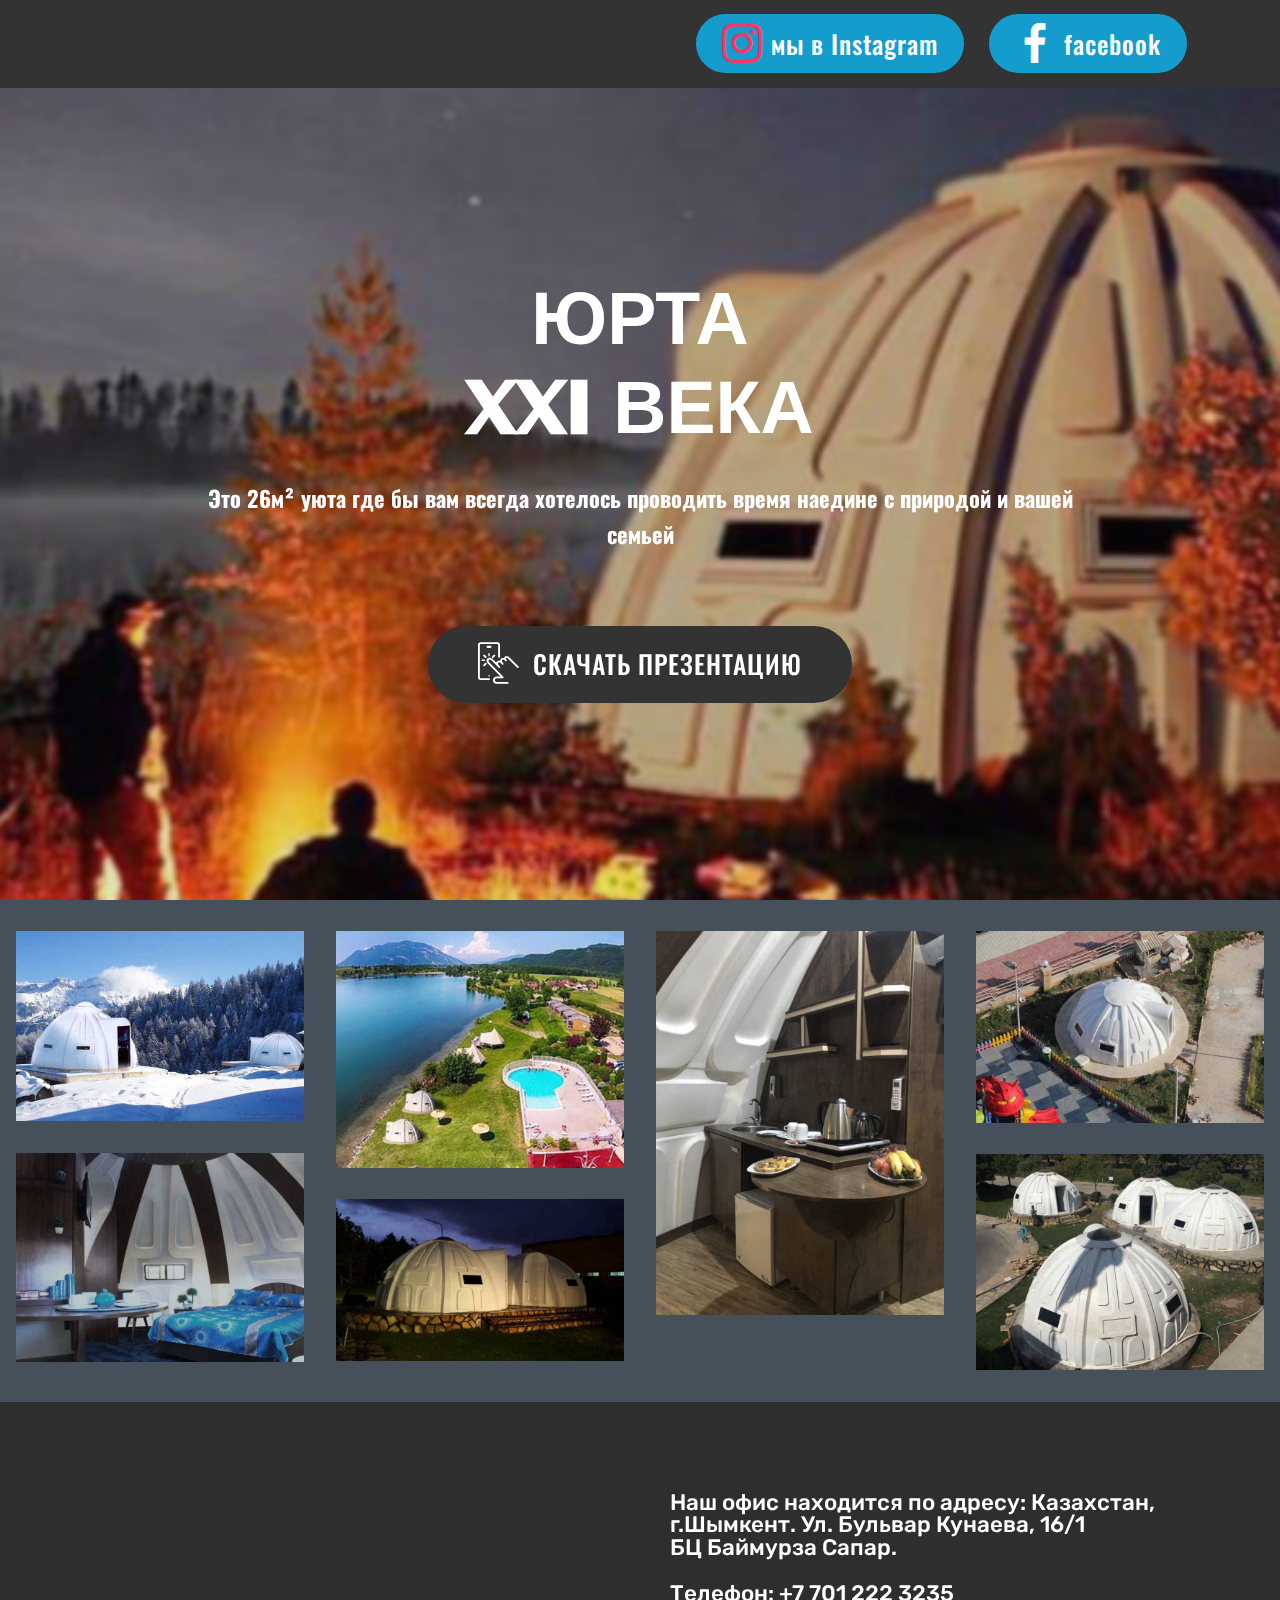
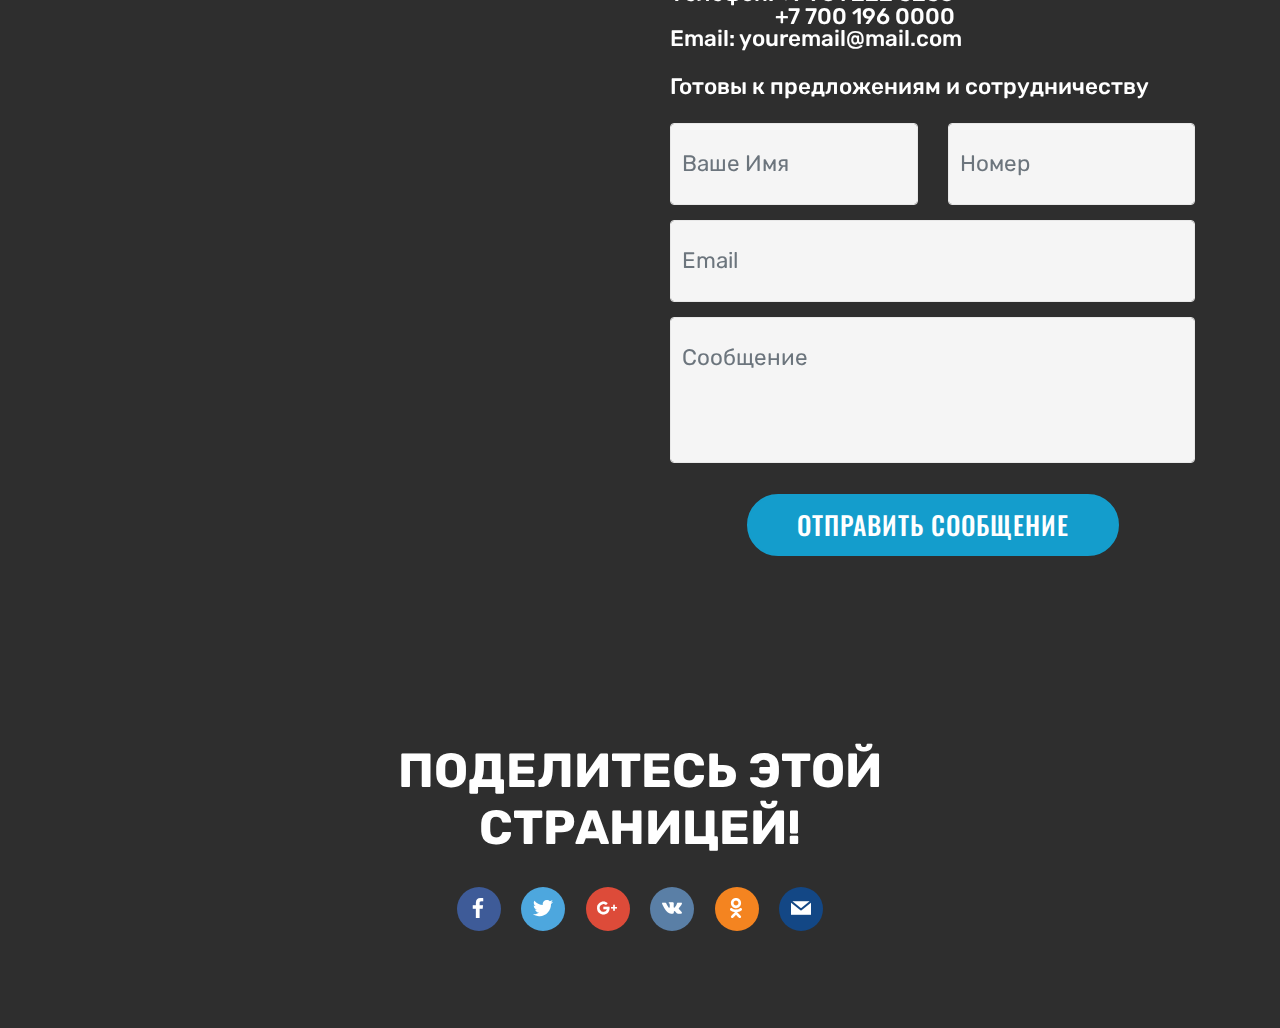
==== commit 73cfa9b3: "create github pages" ====
--- a/index.html
+++ b/index.html
@@ -45,12 +45,12 @@
         </div>
         <div class="collapse navbar-collapse" id="navbarSupportedContent">
             
-            <div class="navbar-buttons mbr-section-btn"><a class="btn btn-sm btn-primary display-4" href="page1.html#video3-c"><span class="socicon socicon-instagram mbr-iconfont mbr-iconfont-btn" style="font-size: 45px; color: rgb(255, 51, 102);"></span>мы в Instagram</a> <a class="btn btn-sm btn-primary display-4" href="page1.html#video3-c"><span class="socicon socicon-facebook mbr-iconfont mbr-iconfont-btn" style="font-size: 45px;"></span>facebook</a></div>
+            <div class="navbar-buttons mbr-section-btn"><a class="btn btn-sm btn-primary display-4" href="page1.html#video3-c"><span class="socicon socicon-instagram mbr-iconfont mbr-iconfont-btn" style="font-size: 40px; color: rgb(255, 51, 102);"></span>мы в Instagram</a> <a class="btn btn-sm btn-primary display-4" href="page1.html#video3-c"><span class="socicon socicon-facebook mbr-iconfont mbr-iconfont-btn" style="font-size: 40px;"></span>facebook</a></div>
         </div>
     </nav>
 </section>
 
-<section class="engine"><a href="https://mobirise.info/w">free html5 templates</a></section><section class="cid-qTkA127IK8 mbr-fullscreen mbr-parallax-background" id="header2-1">
+<section class="engine"><a href="https://mobirise.info/k">how to develop your own website</a></section><section class="cid-qTkA127IK8 mbr-fullscreen mbr-parallax-background" id="header2-1">
 
     
 
@@ -59,10 +59,10 @@
     <div class="container align-center">
         <div class="row justify-content-md-center">
             <div class="mbr-white col-md-10">
-                <h1 class="mbr-section-title mbr-bold pb-3 mbr-fonts-style display-1"><br><br>ЮРТА<br> XXI ВЕКА<br></h1>
+                <h1 class="mbr-section-title mbr-bold pb-3 mbr-fonts-style display-1"><br>ЮРТА<br> XXI ВЕКА<br></h1>
                 
                 <p class="mbr-text pb-3 mbr-fonts-style display-5"><strong>Это 26м²	уюта где бы вам всегда хотелось проводить время наедине с природой и вашей семьей<br></strong><br></p>
-                <div class="mbr-section-btn"><a class="btn btn-md btn-black display-4" href="assets/files/111kolbe%20%D1%80%D1%83%20%D0%B2%D0%B5%D1%80%D1%81%D0%B8%D1%8F.pptx"><span class="mbri-touch mbr-iconfont mbr-iconfont-btn"></span>СКАЧАТЬ ПРЕЗЕНТАЦИЮ</a></div>
+                <div class="mbr-section-btn"><a class="btn btn-md btn-black display-4" href="assets/files/121.pdf"><span class="mbri-touch mbr-iconfont mbr-iconfont-btn"></span>СКАЧАТЬ ПРЕЗЕНТАЦИЮ</a></div>
             </div>
         </div>
     </div>
@@ -109,7 +109,7 @@
                 </div>
                 <div data-form-type="formoid">
                     <div data-form-alert="" hidden="">Спасибо, мы обязательно с вами свяжемся!</div>
-                    <form class="block mbr-form" action="https://mobirise.com/" method="post" data-form-title="Mobirise Form"><input type="hidden" name="email" data-form-email="true" value="LatmeuTUzHq5PMClwCe95U8wCInaRomD+m+OPErYCYl/UmmkmLzhoo6Z24cgBbJCGegUUUzbtlTQCvK8zTkSxlAD3JdduXC1/lDe3w5qDo089LpHU4sSZlVu6DXEihzw">
+                    <form class="block mbr-form" action="https://mobirise.com/" method="post" data-form-title="Mobirise Form"><input type="hidden" name="email" data-form-email="true" value="BK5Rw79sNqt+UWwx+zzM+nD11eGxUHtKEzK4Vf6iAKxlVc7IPnfiZDN/okZnRZv6zSRR23KsJF0J+3appWwsqsjY0YFh9/cb8rodH9d1MxkE7Jr/rS/xld+siCb2yCV+">
                         <div class="row">
                             <div class="col-md-6 multi-horizontal" data-for="name">
                                 <input type="text" class="form-control input" name="name" data-form-field="Name" placeholder="Ваше Имя" required="" id="name-form4-2s">
--- a/assets/mobirise/css/mbr-additional.css
+++ b/assets/mobirise/css/mbr-additional.css
@@ -1605,10 +1605,6 @@
 .cid-qTkzRZLJNu .collapsed .navbar-collapse.show .navbar-nav .nav-item {
   clear: both;
 }
-.cid-qTkzRZLJNu .collapsed .navbar-collapse.collapsing .navbar-nav .nav-item:last-child,
-.cid-qTkzRZLJNu .collapsed .navbar-collapse.show .navbar-nav .nav-item:last-child {
-  margin-bottom: 1rem;
-}
 .cid-qTkzRZLJNu .collapsed .navbar-collapse.collapsing .navbar-buttons,
 .cid-qTkzRZLJNu .collapsed .navbar-collapse.show .navbar-buttons {
   text-align: center;
@@ -1703,10 +1699,6 @@
   .cid-qTkzRZLJNu .navbar-collapse.show .navbar-nav .nav-item {
     clear: both;
   }
-  .cid-qTkzRZLJNu .navbar-collapse.collapsing .navbar-nav .nav-item:last-child,
-  .cid-qTkzRZLJNu .navbar-collapse.show .navbar-nav .nav-item:last-child {
-    margin-bottom: 1rem;
-  }
   .cid-qTkzRZLJNu .navbar-collapse.collapsing .navbar-buttons,
   .cid-qTkzRZLJNu .navbar-collapse.show .navbar-buttons {
     text-align: center;
@@ -2070,10 +2062,6 @@
 .cid-r6RhfYsil9 .collapsed .navbar-collapse.show .navbar-nav .nav-item {
   clear: both;
 }
-.cid-r6RhfYsil9 .collapsed .navbar-collapse.collapsing .navbar-nav .nav-item:last-child,
-.cid-r6RhfYsil9 .collapsed .navbar-collapse.show .navbar-nav .nav-item:last-child {
-  margin-bottom: 1rem;
-}
 .cid-r6RhfYsil9 .collapsed .navbar-collapse.collapsing .navbar-buttons,
 .cid-r6RhfYsil9 .collapsed .navbar-collapse.show .navbar-buttons {
   text-align: center;
@@ -2168,10 +2156,6 @@
   .cid-r6RhfYsil9 .navbar-collapse.show .navbar-nav .nav-item {
     clear: both;
   }
-  .cid-r6RhfYsil9 .navbar-collapse.collapsing .navbar-nav .nav-item:last-child,
-  .cid-r6RhfYsil9 .navbar-collapse.show .navbar-nav .nav-item:last-child {
-    margin-bottom: 1rem;
-  }
   .cid-r6RhfYsil9 .navbar-collapse.collapsing .navbar-buttons,
   .cid-r6RhfYsil9 .navbar-collapse.show .navbar-buttons {
     text-align: center;
@@ -2762,7 +2746,7 @@
   background-image: url("../../../assets/images/img-20181016-wa0005-7-1125x741.jpg");
 }
 .cid-qTkA127IK8 H1 {
-  color: #e4d295;
+  color: #ffffff;
   text-align: center;
 }
 .cid-qTkA127IK8 .mbr-text,
@@ -2772,7 +2756,7 @@
 }
 .cid-qTkA127IK8 .mbr-text,
 .cid-qTkA127IK8 .mbr-section-btn B {
-  color: #f47e01;
+  color: #ffffff;
 }
 .cid-r6RtkmjV8r {
   padding-top: 15px;
